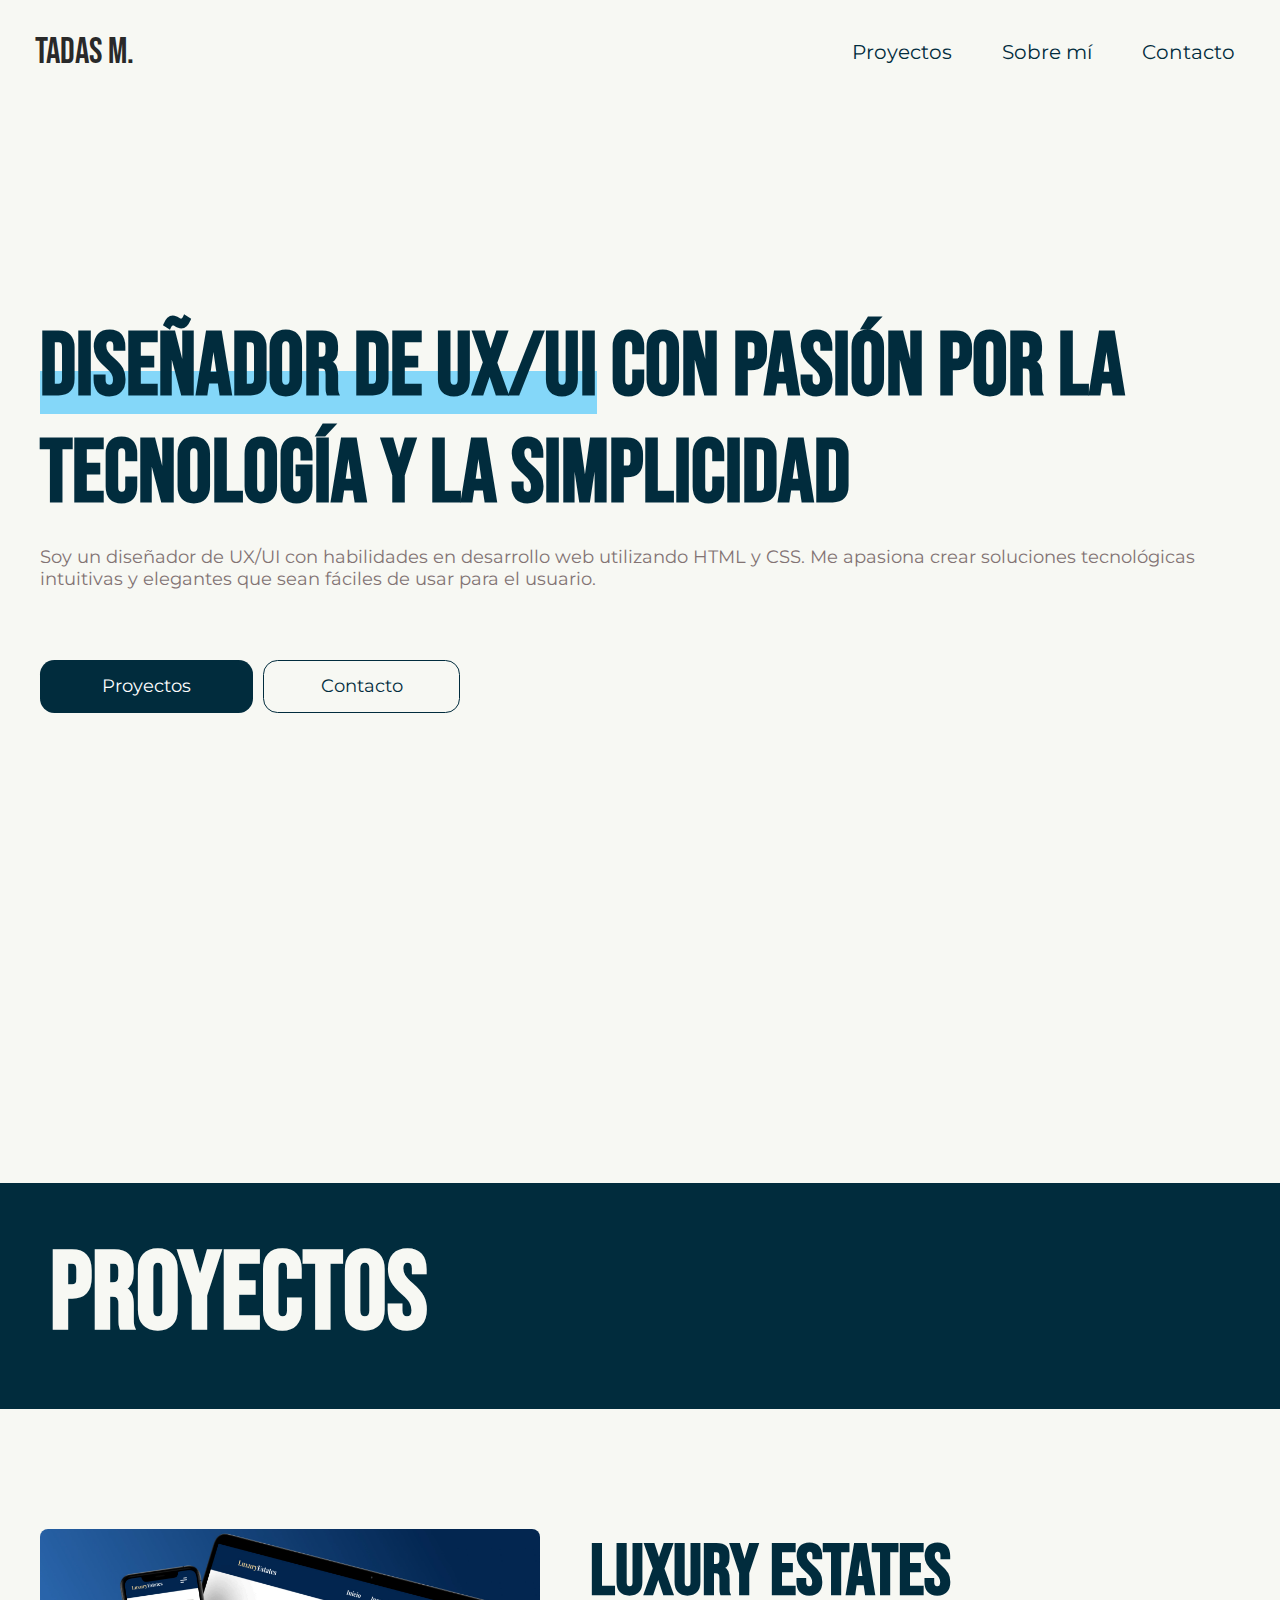
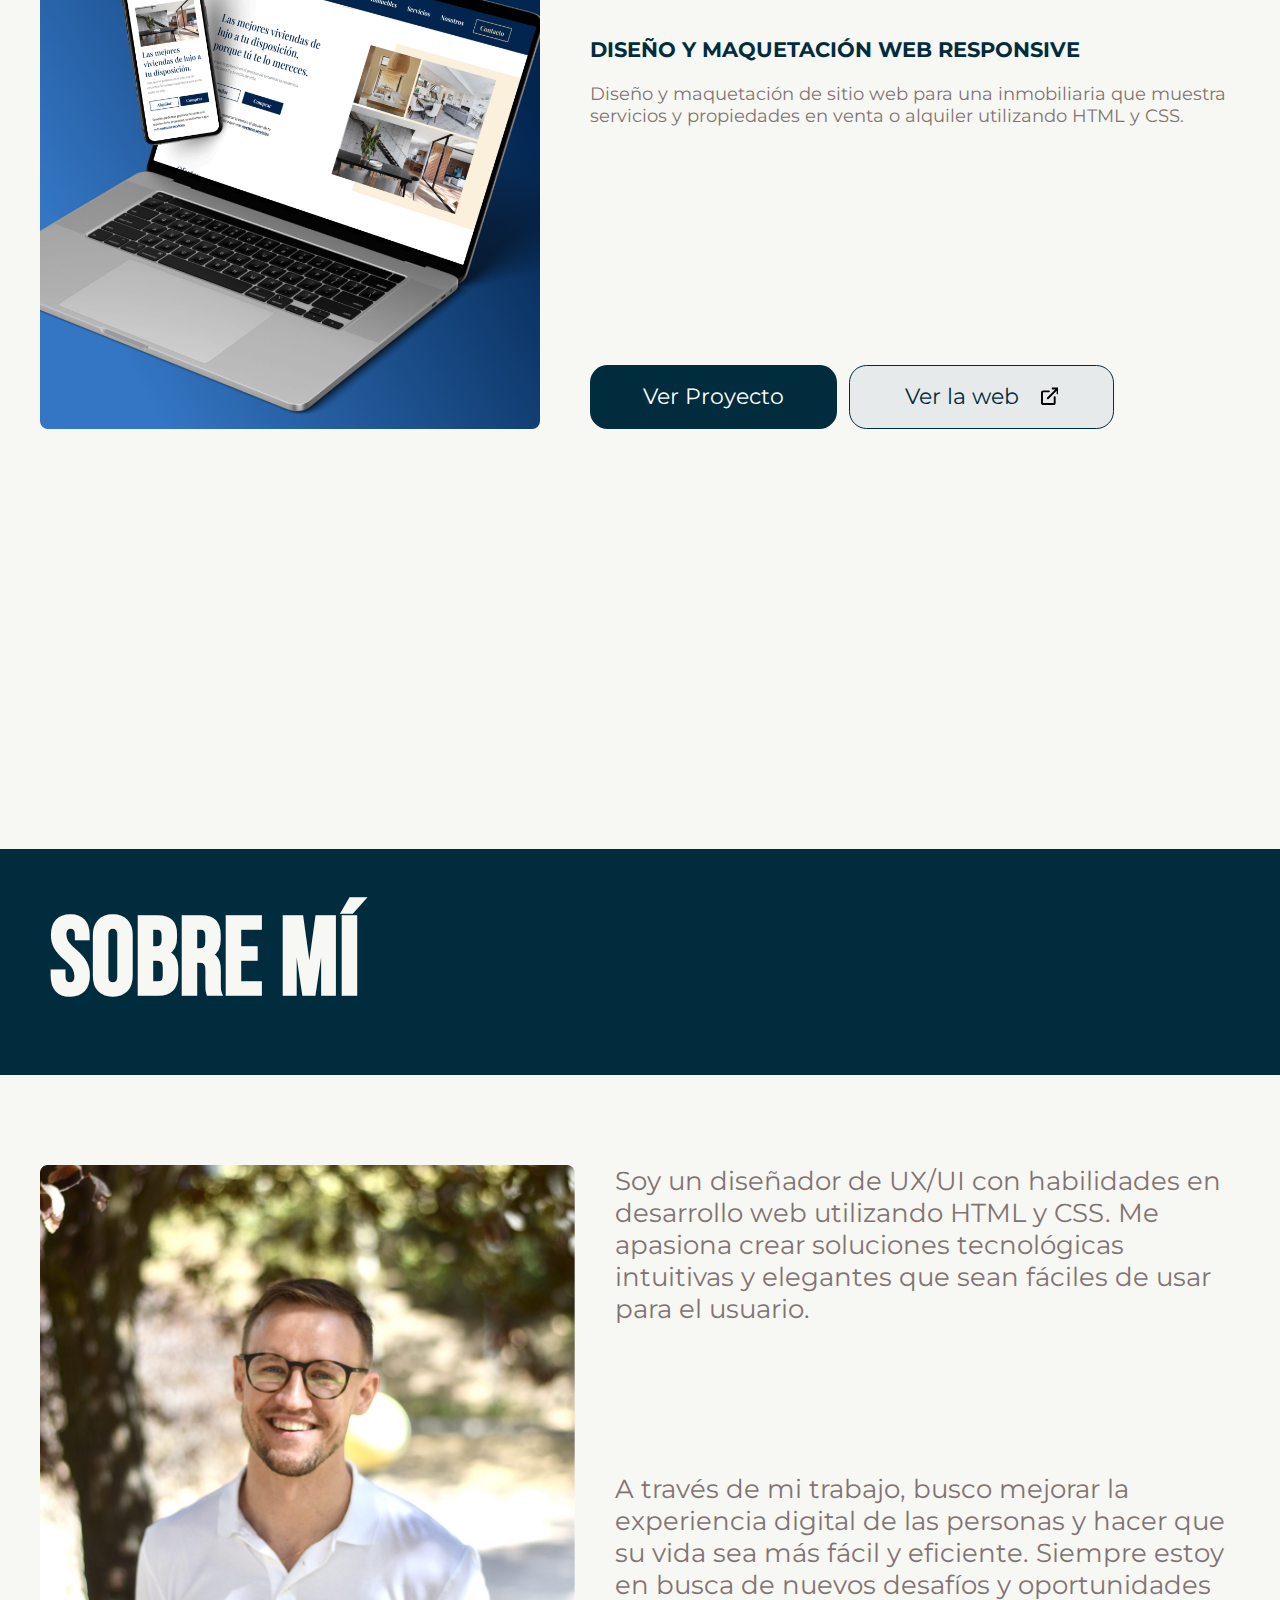
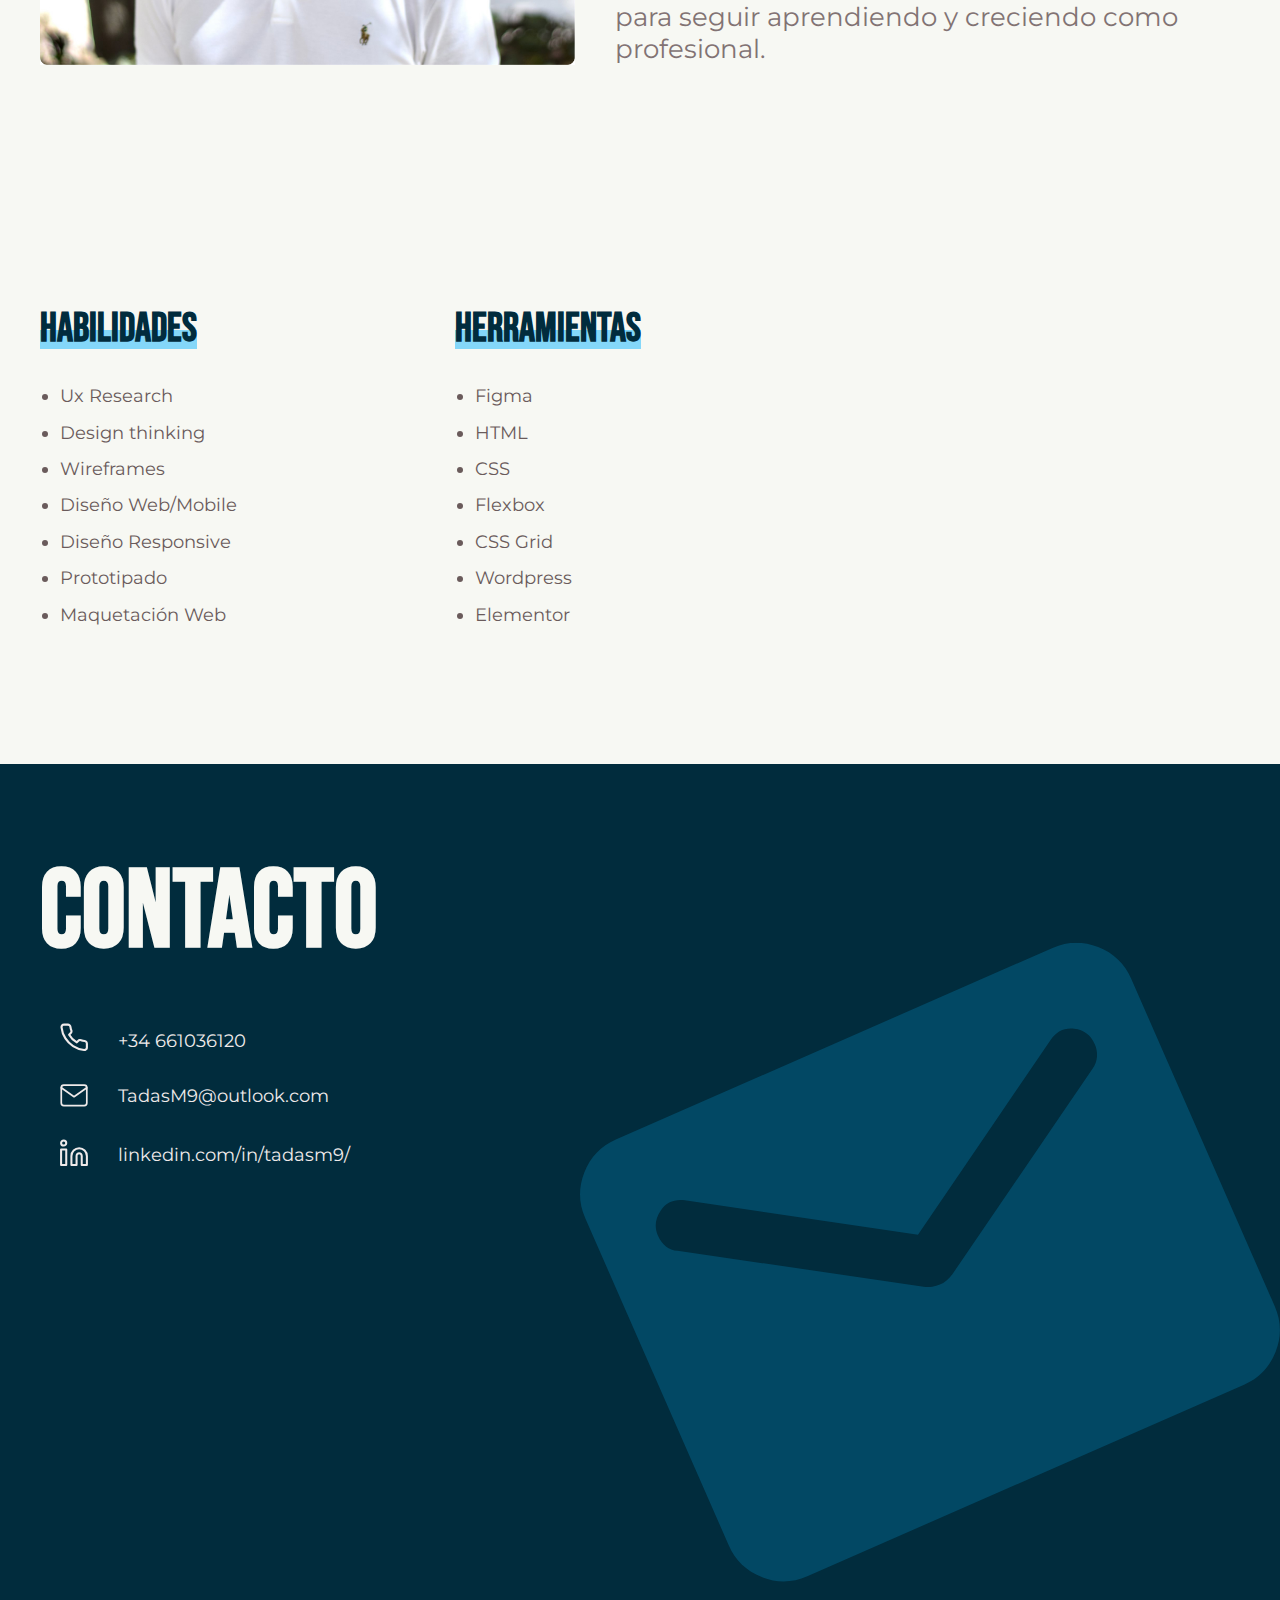
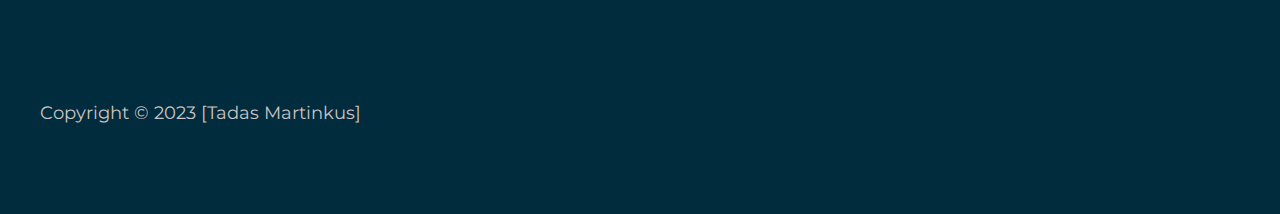
==== index.html @ d30283e1 "Add files via upload" ====
<!DOCTYPE html>
<html lang="es">
<head>
    <meta charset="UTF-8">
    <meta http-equiv="X-UA-Compatible" content="IE=edge">
    <meta name="viewport" content="width=device-width, initial-scale=1.0">
    <link rel="preconnect" href="https://fonts.googleapis.com">
    <link rel="preconnect" href="https://fonts.gstatic.com" crossorigin>
    <link href="https://fonts.googleapis.com/css2?family=Bebas+Neue&family=Montserrat&display=swap" rel="stylesheet">
    <link rel="stylesheet" href="main.css">
    <title>Tadas Portfolio</title>
</head>
<body>

    <header>
        <div class="wrapper-navbar">

            <div class="logo"><a href="#">TADAS M.</a></div>


            <nav>
                <img src="assets/close.svg" alt="Close menu" class="close-btn hide-desktop">

                <ul>
                    <li><a href="#proyectos">Proyectos</a></li>
                    <li><a href="#about">Sobre mí</a></li>
                    <li><a href="#contacto">Contacto</a></li>
                </ul>
            </nav>

            <div class="menu-btn">
                <img src="assets/menu.svg" alt="Menu button" class="menu-btn-svg">
            </div>
        </div>  
        
    </header>


    <div class="herosection">
        <div class="leftcol">
            <h2 class="header-caption"><span class="underline">Diseñador de UX/UI</span> con pasión por la tecnología y la simplicidad</h2>
            <p>Soy un diseñador de UX/UI con habilidades en desarrollo web utilizando HTML y CSS. Me apasiona
            crear soluciones tecnológicas intuitivas y elegantes que sean fáciles de usar para el usuario.</p>
            <div class="cta-hero">
                <a href="#proyectos" class="primarycta projectscta">Proyectos</a>
                <a href="#contacto" class="secondarycta contactcta">Contacto</a>
            </div>
        </div>
        

    </div>

    

    <section id="proyectos" class="projects">

        <div id="projectstitle"><div class="wrapper"><h1>Proyectos</h1></div></div>

        <div class="proyecto1">
            <img class="leftcol" src="assets/mockup.jpg" alt="website mockup">
            <div class="rightcol2">
                <div class="caption">
                    <h2>Luxury Estates</h2>
                    <h3>DISEÑO Y MAQUETACIÓN WEB RESPONSIVE</h3>
                    <p>Diseño y maquetación de sitio web para una inmobiliaria que muestra servicios y propiedades en venta o alquiler utilizando HTML y CSS.</p>
                </div>
                <div class="ctaproyecto1">
                    <a href="proyecto1.html" class="verproyecto-btn">Ver Proyecto</a>
                    <a href="https://thadmart9.github.io/LuxuryEstate/" class="verlaweb-btn"><span>Ver la web</span><svg class="websvg" viewBox="0 0 18 19" fill="none" xmlns="http://www.w3.org/2000/svg">
                        <path d="M8 3.5C8.26522 3.5 8.51957 3.60536 8.70711 3.79289C8.89464 3.98043 9 4.23478 9 4.5C9 4.76522 8.89464 5.01957 8.70711 5.20711C8.51957 5.39464 8.26522 5.5 8 5.5H2V16.5H13V10.5C13 10.2348 13.1054 9.98043 13.2929 9.79289C13.4804 9.60536 13.7348 9.5 14 9.5C14.2652 9.5 14.5196 9.60536 14.7071 9.79289C14.8946 9.98043 15 10.2348 15 10.5V16.5C15 17.0304 14.7893 17.5391 14.4142 17.9142C14.0391 18.2893 13.5304 18.5 13 18.5H2C1.46957 18.5 0.960859 18.2893 0.585786 17.9142C0.210714 17.5391 0 17.0304 0 16.5V5.5C0 4.96957 0.210714 4.46086 0.585786 4.08579C0.960859 3.71071 1.46957 3.5 2 3.5H8ZM17 0.5C17.2652 0.5 17.5196 0.605357 17.7071 0.792893C17.8946 0.98043 18 1.23478 18 1.5V6.5C18 6.76522 17.8946 7.01957 17.7071 7.20711C17.5196 7.39464 17.2652 7.5 17 7.5C16.7348 7.5 16.4804 7.39464 16.2929 7.20711C16.1054 7.01957 16 6.76522 16 6.5V3.914L7.707 12.207C7.5184 12.3892 7.2658 12.49 7.0036 12.4877C6.7414 12.4854 6.49059 12.3802 6.30518 12.1948C6.11977 12.0094 6.0146 11.7586 6.01233 11.4964C6.01005 11.2342 6.11084 10.9816 6.293 10.793L14.586 2.5H12C11.7348 2.5 11.4804 2.39464 11.2929 2.20711C11.1054 2.01957 11 1.76522 11 1.5C11 1.23478 11.1054 0.98043 11.2929 0.792893C11.4804 0.605357 11.7348 0.5 12 0.5H17Z" fill="black"/>
                        </svg>
                        </a>
                </div>
            </div>
        </div>
        <div id="proyecto2" class="proyecto2">
            <img class="leftcol" src="assets/mockup2.jpg" alt="website mockup">
            <div class="rightcol2">
                <div class="caption">
                    <h2>APP ADICCIÓN NUEVAS TECNOLOGÍAS</h2>
                    <h3>DISEÑO UX/UI</h3>
                    <p>Investigación y diseño centrado en el usuario sobre una temática actual y relevante que puede afectar a todos, con el objetivo de mejorar la experiencia de usuario.</p>
                </div>
                <div class="ctaproyecto1">
                    <a href="#" class="verproyecto-btn">Ver Proyecto</a>
                    
                </div>
            </div>
        </div>
       
    </section>


    <section id="about"></section>
    <div id="projectstitle"><div class="wrapper"><h1>Sobre mí</h1></div></div>

    <section id="about" class="about">

        
        
        <div class="content-about">
            <img src="assets/Tadas.jpg" alt="Tadas">
            <div class="wrapper4">
            <p class="tadasdescription">Soy un diseñador de UX/UI con habilidades en desarrollo web utilizando HTML y CSS. Me apasiona crear soluciones tecnológicas intuitivas y elegantes que sean fáciles de usar para el usuario.</p>
            <p class="tadasdescription2"> A través de mi trabajo, busco mejorar la experiencia digital de las personas y hacer que su vida sea más fácil y eficiente. Siempre estoy en busca de nuevos desafíos y oportunidades para seguir aprendiendo y creciendo como profesional.</p>
            </div>
        </div>


        <div class="skills">
            <div class="habilidades">
                <h4>Habilidades</h4>
                <ul>
                    <li>Ux Research</li>
                    <li>Design thinking</li>
                    <li>Wireframes</li>
                    <li>Diseño Web/Mobile</li>
                    <li>Diseño Responsive</li>
                    <li>Prototipado</li>
                    <li>Maquetación Web</li>
                </ul>
            </div>
            <div class="herramientas">
                <h4>Herramientas</h4>
                <ul>
                    <li>Figma</li>
                    <li>HTML</li>
                    <li>CSS</li>
                    <li>Flexbox</li>
                    <li>CSS Grid</li>
                    <li>Wordpress</li>
                    <li>Elementor</li>
                </ul>
            </div>
        </div>
    </section>

    <footer id="contacto">
        <div class="wrapper-footer">
            <h1>Contacto</h1>
            <div class="contact">
                <div class="phone">
                    <svg class="phone.svg" viewBox="0 0 53 54" fill="none" xmlns="http://www.w3.org/2000/svg">
                        <path d="M50.8988 39.0463V46.2942C50.9015 46.967 50.7637 47.633 50.4942 48.2495C50.2246 48.866 49.8293 49.4194 49.3335 49.8743C48.8376 50.3292 48.2523 50.6755 47.6149 50.891C46.9775 51.1066 46.3021 51.1867 45.632 51.1261C38.1977 50.3183 31.0566 47.7779 24.7823 43.7091C18.9449 39.9998 13.9959 35.0507 10.2866 29.2134C6.20355 22.9106 3.66261 15.7347 2.86959 8.26702C2.80921 7.59893 2.88861 6.92559 3.10273 6.28986C3.31684 5.65414 3.66098 5.06996 4.11324 4.57452C4.56549 4.07909 5.11595 3.68325 5.72957 3.41221C6.34319 3.14117 7.00653 3.00087 7.67734 3.00023H14.9252C16.0977 2.98869 17.2344 3.40389 18.1234 4.16843C19.0124 4.93297 19.593 5.99468 19.7571 7.15568C20.063 9.47516 20.6304 11.7526 21.4483 13.9445C21.7733 14.8092 21.8437 15.749 21.651 16.6525C21.4583 17.556 21.0107 18.3853 20.3611 19.0422L17.2928 22.1105C20.7321 28.1589 25.7401 33.167 31.7886 36.6062L34.8569 33.5379C35.5137 32.8884 36.343 32.4407 37.2465 32.248C38.15 32.0554 39.0898 32.1257 39.9545 32.4508C42.1465 33.2687 44.4239 33.836 46.7434 34.1419C47.917 34.3075 48.9888 34.8986 49.7549 35.8029C50.5211 36.7071 50.9282 37.8615 50.8988 39.0463Z" stroke="#EFEAEA" stroke-width="4.01214" stroke-linecap="round" stroke-linejoin="round"/>
                    </svg>
                    <p>+34 661036120</p>
                </div>
                <div class="mail">
                    <svg class="mail.svg" viewBox="0 0 66 54" fill="none" xmlns="http://www.w3.org/2000/svg">
                        <path d="M9.01821 2.88672H57.1639C60.4739 2.88672 63.1821 5.59492 63.1821 8.90493V45.0142C63.1821 48.3242 60.4739 51.0324 57.1639 51.0324H9.01821C5.7082 51.0324 3 48.3242 3 45.0142V8.90493C3 5.59492 5.7082 2.88672 9.01821 2.88672Z" stroke="#EFEAEA" stroke-width="4.01214" stroke-linecap="round" stroke-linejoin="round"/>
                        <path d="M63.1825 8.9043L33.0914 29.968L3.00037 8.9043" stroke="#EFEAEA" stroke-width="4.01214" stroke-linecap="round" stroke-linejoin="round"/>
                    </svg>
                        
                    <p>TadasM9@outlook.com</p>
                </div>
                <div class="linkedin">
                    <svg class="linkedin-svg" viewBox="0 0 55 53" fill="none" xmlns="http://www.w3.org/2000/svg">
                        <path d="M37.6137 17.9805C41.646 17.9805 45.5132 19.5823 48.3645 22.4336C51.2158 25.2849 52.8176 29.1521 52.8176 33.1844V50.9223H42.6817V33.1844C42.6817 31.8403 42.1477 30.5512 41.1973 29.6008C40.2469 28.6504 38.9578 28.1164 37.6137 28.1164C36.2696 28.1164 34.9805 28.6504 34.0301 29.6008C33.0797 30.5512 32.5457 31.8403 32.5457 33.1844V50.9223H22.4098V33.1844C22.4098 29.1521 24.0116 25.2849 26.8629 22.4336C29.7142 19.5823 33.5814 17.9805 37.6137 17.9805V17.9805Z" stroke="#EFEAEA" stroke-width="4.01214" stroke-linecap="round" stroke-linejoin="round"/>
                        <path d="M12.2738 20.5117H2.13782V50.9195H12.2738V20.5117Z" stroke="#EFEAEA" stroke-width="4.01214" stroke-linecap="round" stroke-linejoin="round"/>
                        <path d="M7.20542 12.9113C10.0044 12.9113 12.2734 10.6423 12.2734 7.84336C12.2734 5.0444 10.0044 2.77539 7.20542 2.77539C4.40646 2.77539 2.13745 5.0444 2.13745 7.84336C2.13745 10.6423 4.40646 12.9113 7.20542 12.9113Z" stroke="#EFEAEA" stroke-width="4.01214" stroke-linecap="round" stroke-linejoin="round"/>
                    </svg>
                    <p>linkedin.com/in/tadasm9/</p>
                </div>
            </div>
        </div>

        <svg class="mail-svg" viewBox="0 0 410 375" fill="none" xmlns="http://www.w3.org/2000/svg">
            <path d="M133.165 371.027C124.372 374.883 115.475 375.055 106.474 371.542C97.4578 368.023 91.0215 361.867 87.1651 353.074L3.02358 161.213C-0.832906 152.419 -0.999399 143.52 2.5241 134.515C6.03226 125.503 12.1831 119.069 20.9768 115.213L276.791 3.02413C285.584 -0.83235 294.489 -1.00118 303.505 2.51764C312.506 6.03048 318.935 12.1837 322.791 20.9773L406.933 212.838C410.789 221.631 410.963 230.534 407.455 239.545C403.932 248.551 397.773 254.982 388.979 258.838L133.165 371.027ZM210.763 200.216C212.095 199.632 213.403 198.817 214.685 197.771C215.983 196.732 217.123 195.52 218.105 194.136L300.196 73.7795C301.743 71.5122 302.613 69.1482 302.804 66.6876C302.991 64.2162 302.559 61.7814 301.507 59.3832C299.17 54.0537 295.152 51.0499 289.453 50.3719C283.755 49.6938 279.15 51.8722 275.639 56.9069L197.966 171.037L61.3947 150.865C55.3126 150.037 50.619 152.013 47.3137 156.792C44.013 161.582 43.4729 166.509 45.6933 171.572C46.8619 174.237 48.4163 176.332 50.3563 177.858C52.301 179.394 54.573 180.228 57.1722 180.359L201.317 201.499C203 201.714 204.664 201.696 206.307 201.445C207.945 201.21 209.43 200.8 210.763 200.216Z" fill="#024864"/>
        </svg>

        <div class="disclaimer">Copyright © 2023 [Tadas Martinkus]</div>
            
            
    </footer>


    <script>

        document.querySelector('.menu-btn').addEventListener('click', () => {
            document.querySelector('nav').classList.toggle("open")
        })

        document.querySelector('.close-btn').addEventListener('click', () => {
            document.querySelector('nav').classList.toggle("open")
        })

            // Get all anchor links within the mobile menu
            const menuLinks = document.querySelectorAll('nav ul li a');

        // Add a click event listener to each link
        menuLinks.forEach(link => {
        link.addEventListener('click', () => {
            // Get the mobile menu element
            const mobileMenu = document.querySelector('nav');

            // Check if the mobile menu is open
            if (mobileMenu.classList.contains('open')) {
            // If it is, remove the 'open' class to close the menu
            mobileMenu.classList.remove('open');
            }
        });
        });
    </script>
</body>
</html>
---- main.css ----
html {
    font-size: 62.5%;
    font-family: 'Montserrat';
    scroll-behavior: smooth;
}

:root {
    --primary-color: #012C3D;
}

body {
    background-color: #F7F8F3;
    margin: 0;
}

#cvlink {
    display: none;
}

#proyecto2 {
    display: none;
}


/* NAVBAR NAVBAR NAVBAR NAVBAR NAVBAR NAVBAR NAVBAR NAVBAR */

.logo a {
    font-family: 'Bebas Neue';
    font-size: 3.6rem;
    text-decoration: none;
    color: #292929;
}

.close-btn {
    width: 3em;
    cursor: pointer;
    display: block;
    background: #F4F3F3;
    padding: 2.5em;
    border-radius: 50%;
    margin-left: auto;
    margin-bottom: 6em;
}

.menu-btn {
    width: 4.2em;
    background: #E8E5E5;
    padding-top: 2.5em;
    padding-bottom: 2.5em;
    padding-left: 1.9em;
    padding-right: 1.9em;
    border-radius: 50%;
    cursor: pointer;
    overflow: hidden;
}

nav {
    position: fixed;
    right: -100%;
    top: 0;
    width: 66%;
    background: #D9D9D9;
    height: 100vh;
    padding: 4.6em;
    transition: right .5s ease-in-out;
}

nav ul li a {
    font-size: 3.7rem;
    font-family: 'Bebas Neue';
    text-decoration: none;
    color: #012C3D;
    
    
}
nav ul li {
    list-style-type: none;
    margin-top: 3.6em;
    
}

.wrapper-navbar {
    display: flex;
    justify-content: space-between;
    align-items: center;
    padding: 3em 2em 2em 1em;
}

.open {
    right: 0%;
}


/* HERO SECTION HERO SECTION HERO SECTION HERO SECTION */

.herosection {
    padding: 2em;
    margin-top: 3em;
    margin-bottom: 16em;
}

h2 {
    font-size: 4.2rem;
    font-family: 'Bebas Neue';
    color: var(--primary-color);
    margin: 0;
}


h2 span {
    background-image: linear-gradient(to bottom, transparent 60%, #84D7F9 20%);
    background-clip: content-box;
    margin: 0;
    padding: 0;
    background-position: 0 -7px;
}

p {
    font-size: 1.8rem;
    font-family: 'Montserrat';
    color: #827373;
}

.rightcol {
    display: none;
}

.projectscta {
    background: var(--primary-color);
    color: white;
    text-decoration: none;
    font-size: 1.8rem;
    padding: .8em 2.5em;
    border-radius: .8em;
    width: 100%;
    display: flex;
    align-items: center;
    justify-content: center;
}

.contactcta {
    border: 1px solid #012C3D;
    color: var(--primary-color);
    text-decoration: none;
    font-size: 1.8rem;
    padding: .8em 2em;
    border-radius: .8em;
    width: 100%;
    display: flex;
    align-items: center;
    justify-content: center;
}

.cta-hero {
    display: flex;
    flex-direction: row;
    justify-content: space-between;
  
    gap: 1em;
    margin-top: 7em;
    max-width: 42em;
}



/* PROJECTS PROJECTS PROJECTS PROJECTS PROJECTS PROJECTS PROJECTS */

/*
.projects {
    padding: 2em;
    margin-top: 8em;
}    */

.proyecto1, .proyecto2 {
    padding: 2em;
}

#projectstitle {
    background-color: var(--primary-color);
    padding: 2em 0 2em 2em ;
}

h1  {
    font-size: 5.2rem;
    font-family: 'Bebas Neue';
  
    color: #F7F8F3;
   
}




.projects img {
    width: auto;
    border-radius: .8em;
    object-fit: cover;
}


/* PROJECT1 PROJECT1 PROJECT1 PROJECT1 PROJECT1 PROJECT1 PROJECT1 */

.proyecto1 {
    display: flex;
    flex-direction: column;
    gap: 5em;
    margin-bottom: 12em;
}

.caption h2 {
    font-size: 5rem;
}

.caption h3 {
    font-size: 2.1rem;
    font-family: 'Montserrat';
    color: var(--primary-color);
}

.ctaproyecto1 {
    display: flex;
    flex-direction: column;
    gap: 1.2em;
    margin-top: 3em;
}

.verproyecto-btn {
    background-color: var(--primary-color);
    font-size: 2.2rem;
    color: white;
    text-decoration: none;
    padding: .8em 2.4em;
    width: auto;
    display: flex;
    justify-content: center;
    align-items: center;
    border-radius: .8em;
}

.verlaweb-btn {
    background-color: #E7EAEA;
    border: 1px solid #012C3D;
    color: var(--primary-color);
    text-decoration: none;
    font-size: 2.2rem;
    padding: .8em 2.5em;
    border-radius: .8em;
    width: auto;
    display: flex;
    align-items: center;
    justify-content: center;
    gap: 1em;
}

.verlaweb-btn svg {
    width: .8em;
    color: var(--primary-color);

}

/* PROJECT2 PROJECT2 PROJECT2 PROJECT2 PROJECT2 PROJECT2 PROJECT2 */

.proyecto2 {
    display: flex;
    flex-direction: column;
    gap: 5em;
    margin-bottom: 12em;
}
.ctaproyecto2 {
    margin-top: 3em;
}


/* ABOUT ABOUT ABOUT ABOUT ABOUT ABOUT ABOUT ABOUT ABOUT */

.about img {
    width: 100%;
    margin-bottom: 3em;
}
.about {
    padding: 2em;
}


/* SKILLS SKILLS SKILLS SKILLS SKILLS SKILLS SKILLS SKILLS SKILLS */

.skills {
    margin-top: 8em;
    display: flex;
    flex-direction: column;
    gap: 6em;
}

.skills h4 {
    font-size: 4rem;
    margin: 0;
    color: var(--primary-color);
    font-family: 'Bebas neue';
    background-image: linear-gradient(to bottom, transparent 60%, #84D7F9 20%);
    background-clip: content-box;
   
    background-position: 0 -4px;
    width: fit-content;
}

.skills ul {
    font-size: 1.8rem;
    padding: 1em;
    margin: 0;
    margin-left: .1em;
 
}

.skills ul li {
    color: #6A5B5B;
    margin-top: .8em;
    font-family: 'Montserrat';
}


/* FOOTER FOOTER FOOTER FOOTER FOOTER FOOTER FOOTER FOOTER FOOTER */

footer {
    background: var(--primary-color);
    margin: 0;
    padding: 0;
    position: relative;
    overflow-x: hidden;
    margin-top: 10em;
}

footer h1 {
    font-size: 8.2rem;
    font-family: 'Bebas Neue';
    color: #F7F8F3;
    margin-bottom: .5em;
}

.wrapper-footer {
    padding: 2em;
    display: flex;
    flex-direction: column;
    padding-bottom: 50em;
}

.contact {
    display: flex;
    flex-direction: column;
    gap: 3.2em;
}

footer svg {
    width: 2.8em;
}

.phone, .mail, .linkedin {
    display: flex;
    flex-direction: row;
    align-items: flex-end;
    gap: 3em;
    padding-left: 2em;
}
.phone p, .mail p, .linkedin p {
    margin: 0;
    color: #EFEAEA;
}

.mail-svg {
    width: 35em;
    position: absolute;
    top: 70%; /* Adjust the percentage as needed */
    right: -17%;
    transform: translateY(-50%);
    margin-top: 20px; /* Adjust the pixel value as needed */
}

.disclaimer {
    color: #CCC3C3;
    font-size: 1.8rem;
    max-width: 1200px;
    margin: auto;
    margin-bottom: 3em;
    padding: 2em;
}


/* TABLET TABLET TABLET TABLET  TABLET TABLET TABLET TABLET */

@media screen and (min-width: 600px) {


    

   
    /* HERO HERO HERO HERO HERO HERO HERO HERO HERO HERO HERO HERO */



    .skills {
        flex-direction: row;
        gap: 10em;
    }


}


@media screen and (min-width: 1115px) {

    nav {
        right: 0;
        height: auto;
        position: unset;
        padding: 0;
        background: none;
        width: auto;
        align-self: center;
    }

    .close-btn, .menu-btn {
        display: none;
    }

    nav ul {
        display: flex;
        gap: 5em;
        align-items: center;
    }

    nav ul li {
        margin: 0;
    }

    nav ul li a {
        font-family: 'Montserrat';
        font-size: 2rem;
    }

    .wrapper-navbar {
        max-width: 1200px;
        margin: auto;
    }


    /* HERO */

    .header-caption {
        font-size: 8.9rem;
    }

    .herosection {
        max-width: 1200px;
        margin: auto;
        margin-top: 20em;
        margin-bottom: 45em;
    }

   

    .leftcol {
        max-width: 1200px;
    }

    /* PROJECTS PROJECTS PROJECTS PROJECTS PROJECTS */

    .wrapper {
        max-width: 1200px;
        margin: auto;
        padding: 2em;
    }

    #projectstitle {
        margin-top: 0m;
    }

    h1 {
        font-size: 10.9rem;
        line-height: 0;
    }

    .proyecto1 h2, .proyecto2 h2 {
        font-size: 7.2rem;
    }

    .projects {
        display: flex;
        flex-direction: column;
        gap: 10em;
        margin-bottom: 40em;
    }

    .proyecto1 {
        display: flex;
        flex-direction: row;
        max-width: 1200px;
        margin: auto;
        
    }

    .proyecto2 {
        display: flex;
        flex-direction: row-reverse;
        max-width: 1200px;
        margin: auto;
        margin-top: 8em;
    }

    img {
        height: 50em;
        width: 50em;
    }

    .rightcol2 {
        display: flex;
        flex-direction: column;
        justify-content: space-between;
        margin: 0;
        padding: 0;
    }

    .ctaproyecto1 {
        flex-direction: row;
    }
   



    /* ABOUT ABOUT ABOUT ABOUT ABOUT ABOUT ABOUT ABOUT ABOUT ABOUT ABOUT ABOUT ABOUT  */

    .content-about {
        display: flex;
        flex-direction: row;
        max-width: 1200px;
        margin: auto;
        gap: 4em;
        margin-top: 7em;
    }

    .content-about img {
        margin: 0;
        object-fit: cover;
    }

    .wrapper4 {
        display: flex;
        flex-direction: column;
        justify-content: space-between;
    }

    .wrapper4 p {
        font-size: 2.6rem;
        margin: 0;

    }
   
    /* HABILIDADES HABILIDADES HABILIDADES HABILIDADES HABILIDADES HABILIDADES  */


    .skills {
        margin: auto;
        max-width: 1200px;
        gap: 20em;
        margin-top: 24em;
    }



    /* CONTACTO CONTACTO CONTACTO CONTACTO CONTACTO CONTACTO CONTACTO CONTACTO CONTACTO CONTACTO CONTACTO CONTACTO */


    .wrapper-footer {
        max-width: 1200px;
        margin: auto;
    }

    .wrapper-footer h1 {
        color: #F7F8F3;
        font-size: 10.9rem;
        margin-bottom: 1em;
        margin-top: 1.2em;
    }


    .mail-svg {
        width: 70em;
        position: absolute;
        top: 70%; /* Adjust the percentage as needed */
        right: 0%;
        transform: translateY(-90%);
        margin-top: 20px; /* Adjust the pixel value as needed */
    }

}
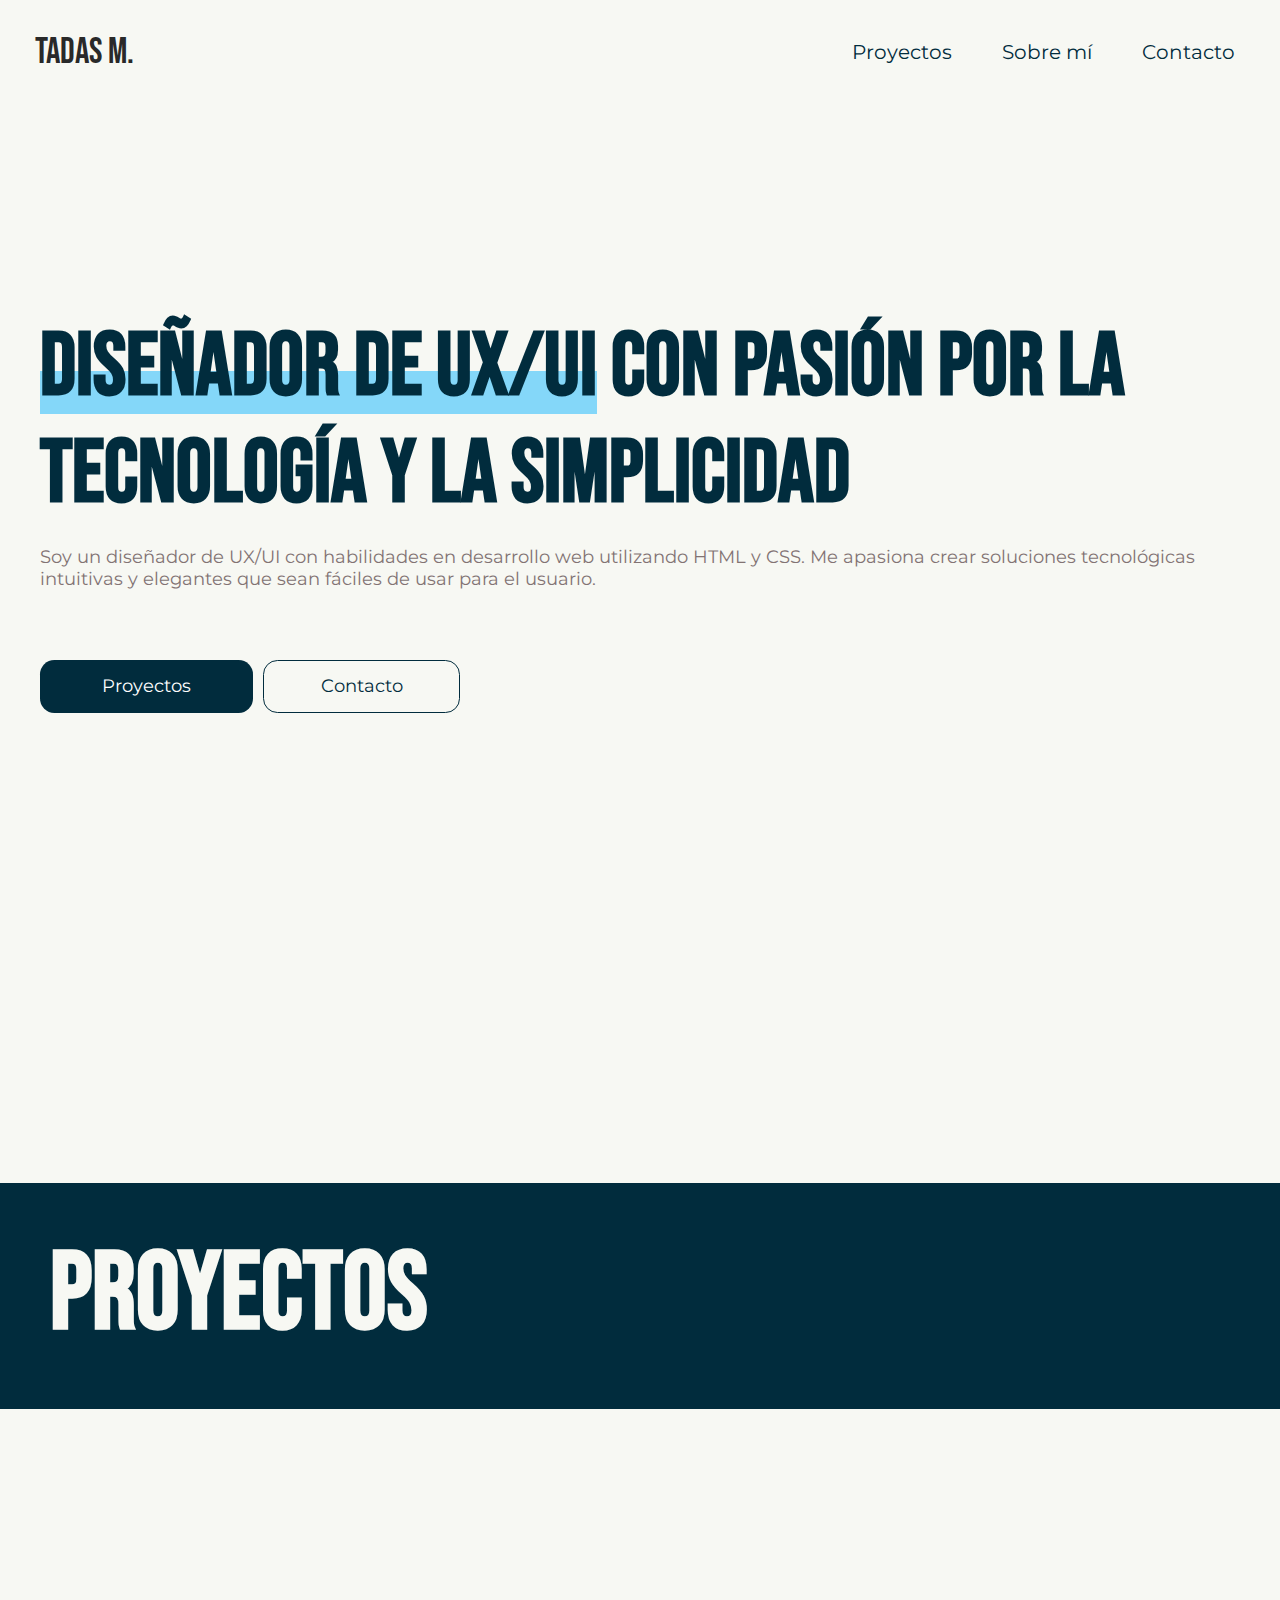
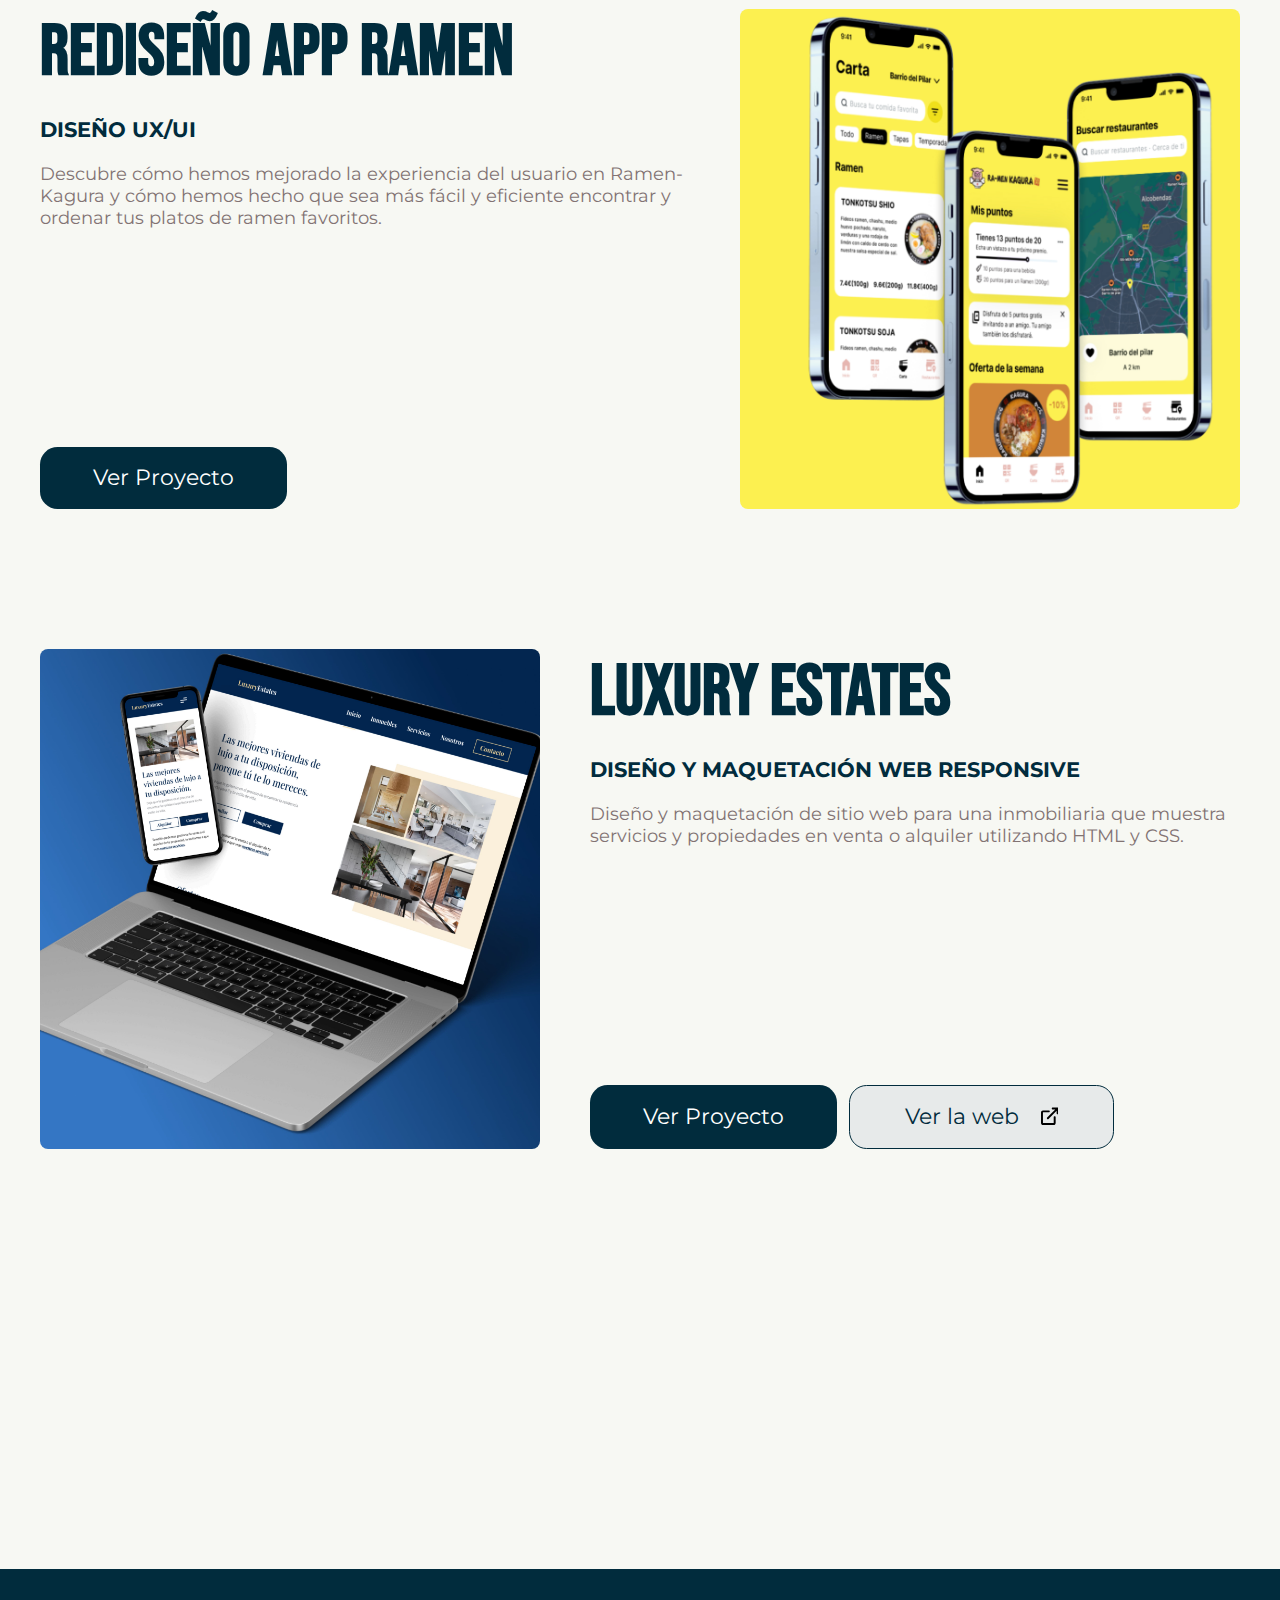
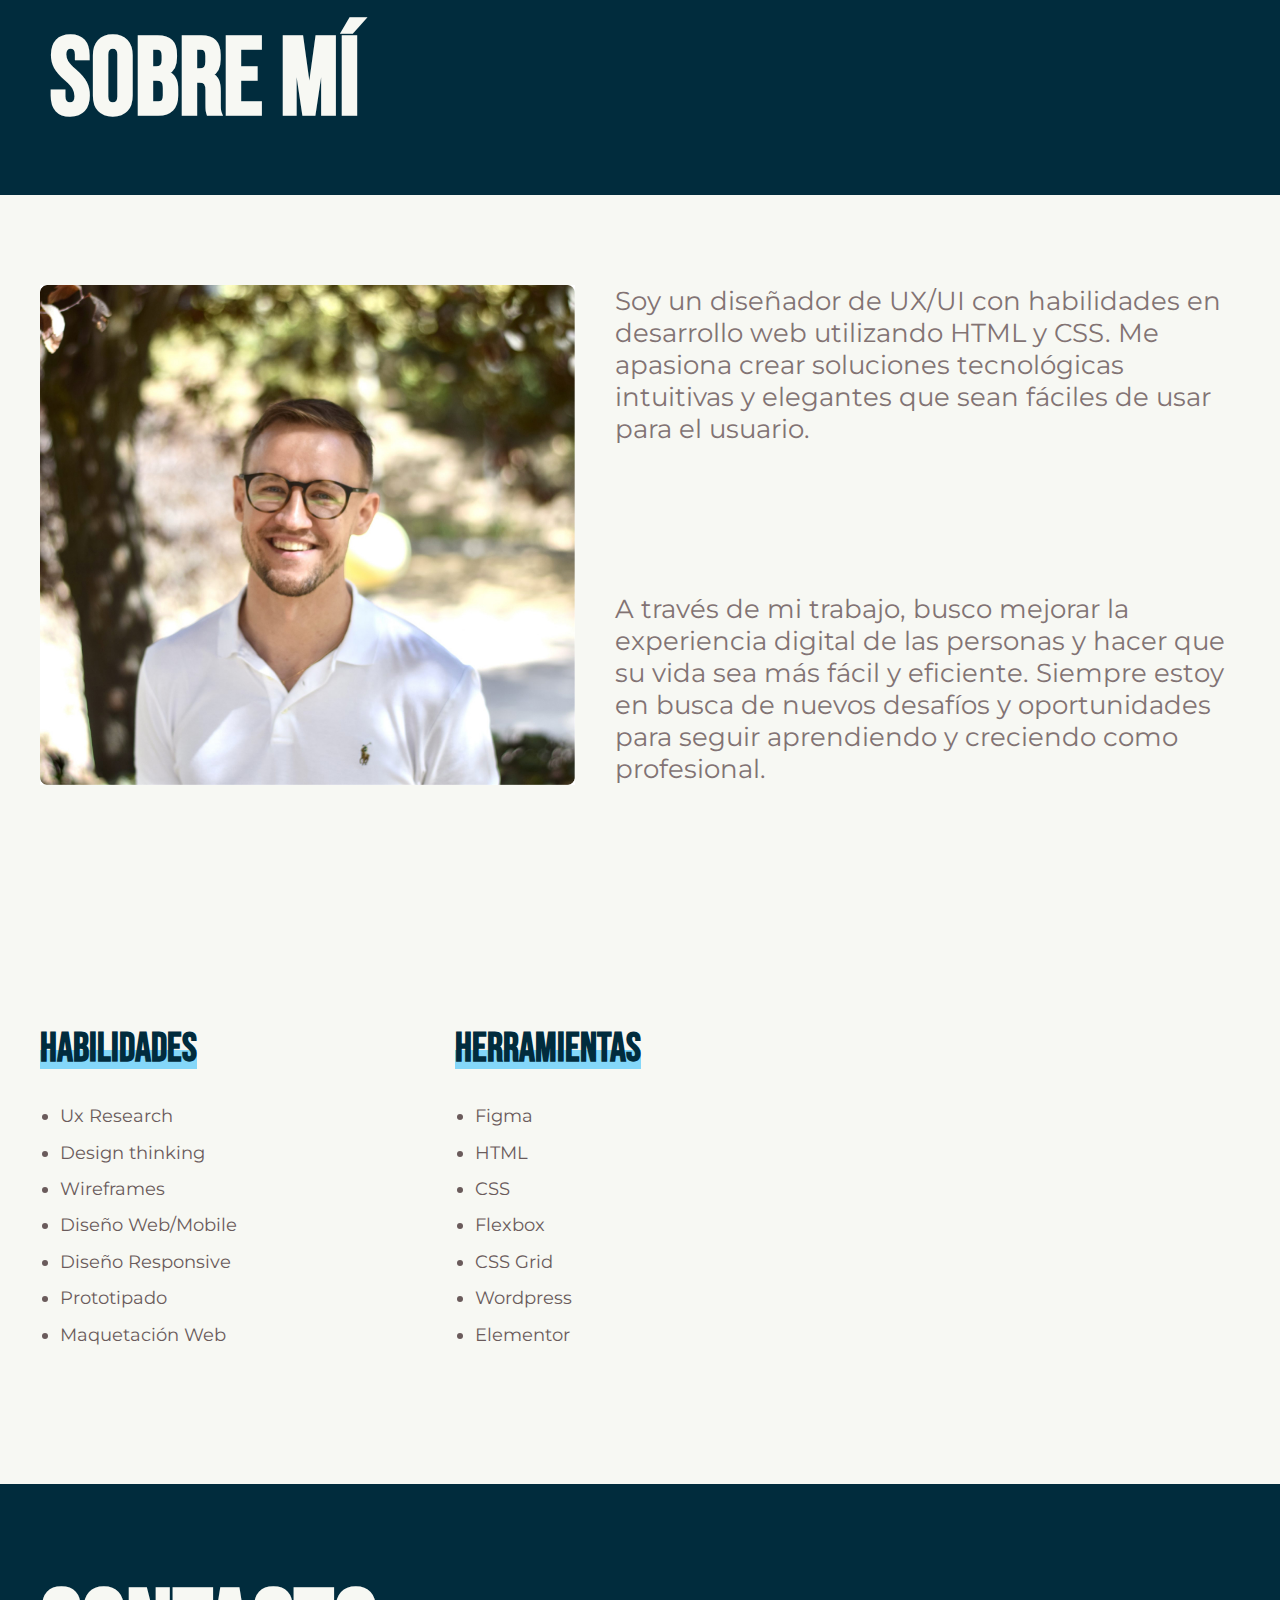
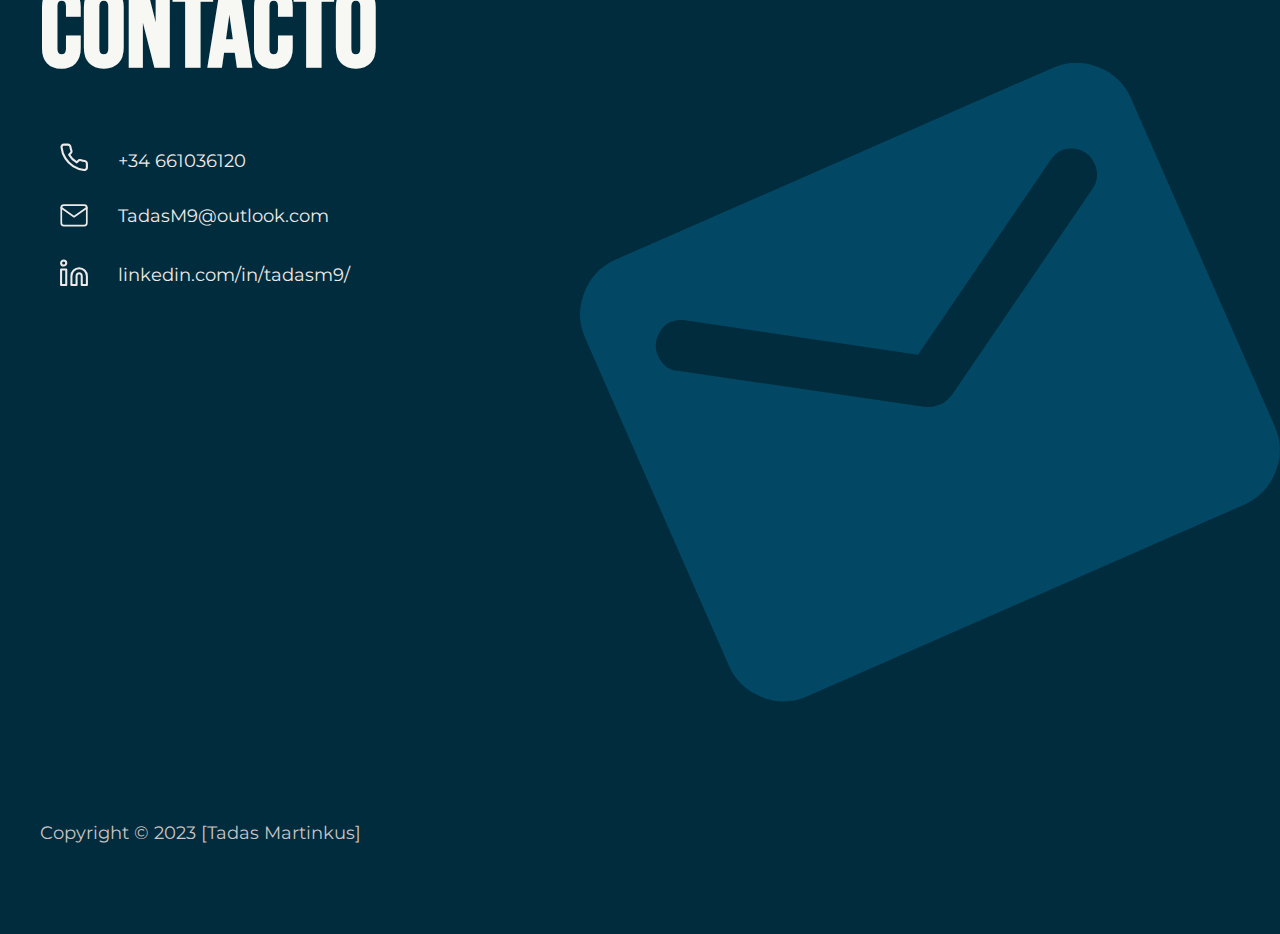
==== commit 951094fd: "Update index.html" ====
--- a/index.html
+++ b/index.html
@@ -55,6 +55,21 @@
     <section id="proyectos" class="projects">
 
         <div id="projectstitle"><div class="wrapper"><h1>Proyectos</h1></div></div>
+        
+         <div id="proyecto2" class="proyecto2">
+            <img class="leftcol" src="assets/Proyect2.jpg" alt="website mockup">
+            <div class="rightcol2">
+                <div class="caption">
+                    <h2>Rediseño App Ramen</h2>
+                    <h3>DISEÑO UX/UI</h3>
+                    <p>Descubre cómo hemos mejorado la experiencia del usuario en Ramen-Kagura y cómo hemos hecho que sea más fácil y eficiente encontrar y ordenar tus platos de ramen favoritos.</p>
+                </div>
+                <div class="ctaproyecto1">
+                    <a href="proyecto2.html" class="verproyecto-btn">Ver Proyecto</a>
+                    
+                </div>
+            </div>
+        </div>
 
         <div class="proyecto1">
             <img class="leftcol" src="assets/mockup.jpg" alt="website mockup">
@@ -73,20 +88,7 @@
                 </div>
             </div>
         </div>
-        <div id="proyecto2" class="proyecto2">
-            <img class="leftcol" src="assets/mockup2.jpg" alt="website mockup">
-            <div class="rightcol2">
-                <div class="caption">
-                    <h2>APP ADICCIÓN NUEVAS TECNOLOGÍAS</h2>
-                    <h3>DISEÑO UX/UI</h3>
-                    <p>Investigación y diseño centrado en el usuario sobre una temática actual y relevante que puede afectar a todos, con el objetivo de mejorar la experiencia de usuario.</p>
-                </div>
-                <div class="ctaproyecto1">
-                    <a href="#" class="verproyecto-btn">Ver Proyecto</a>
-                    
-                </div>
-            </div>
-        </div>
+       
        
     </section>
 
@@ -202,4 +204,4 @@
         });
     </script>
 </body>
-</html>+</html>
--- a/main.css
+++ b/main.css
@@ -17,9 +17,7 @@
     display: none;
 }
 
-#proyecto2 {
-    display: none;
-}
+
 
 
 /* NAVBAR NAVBAR NAVBAR NAVBAR NAVBAR NAVBAR NAVBAR NAVBAR */
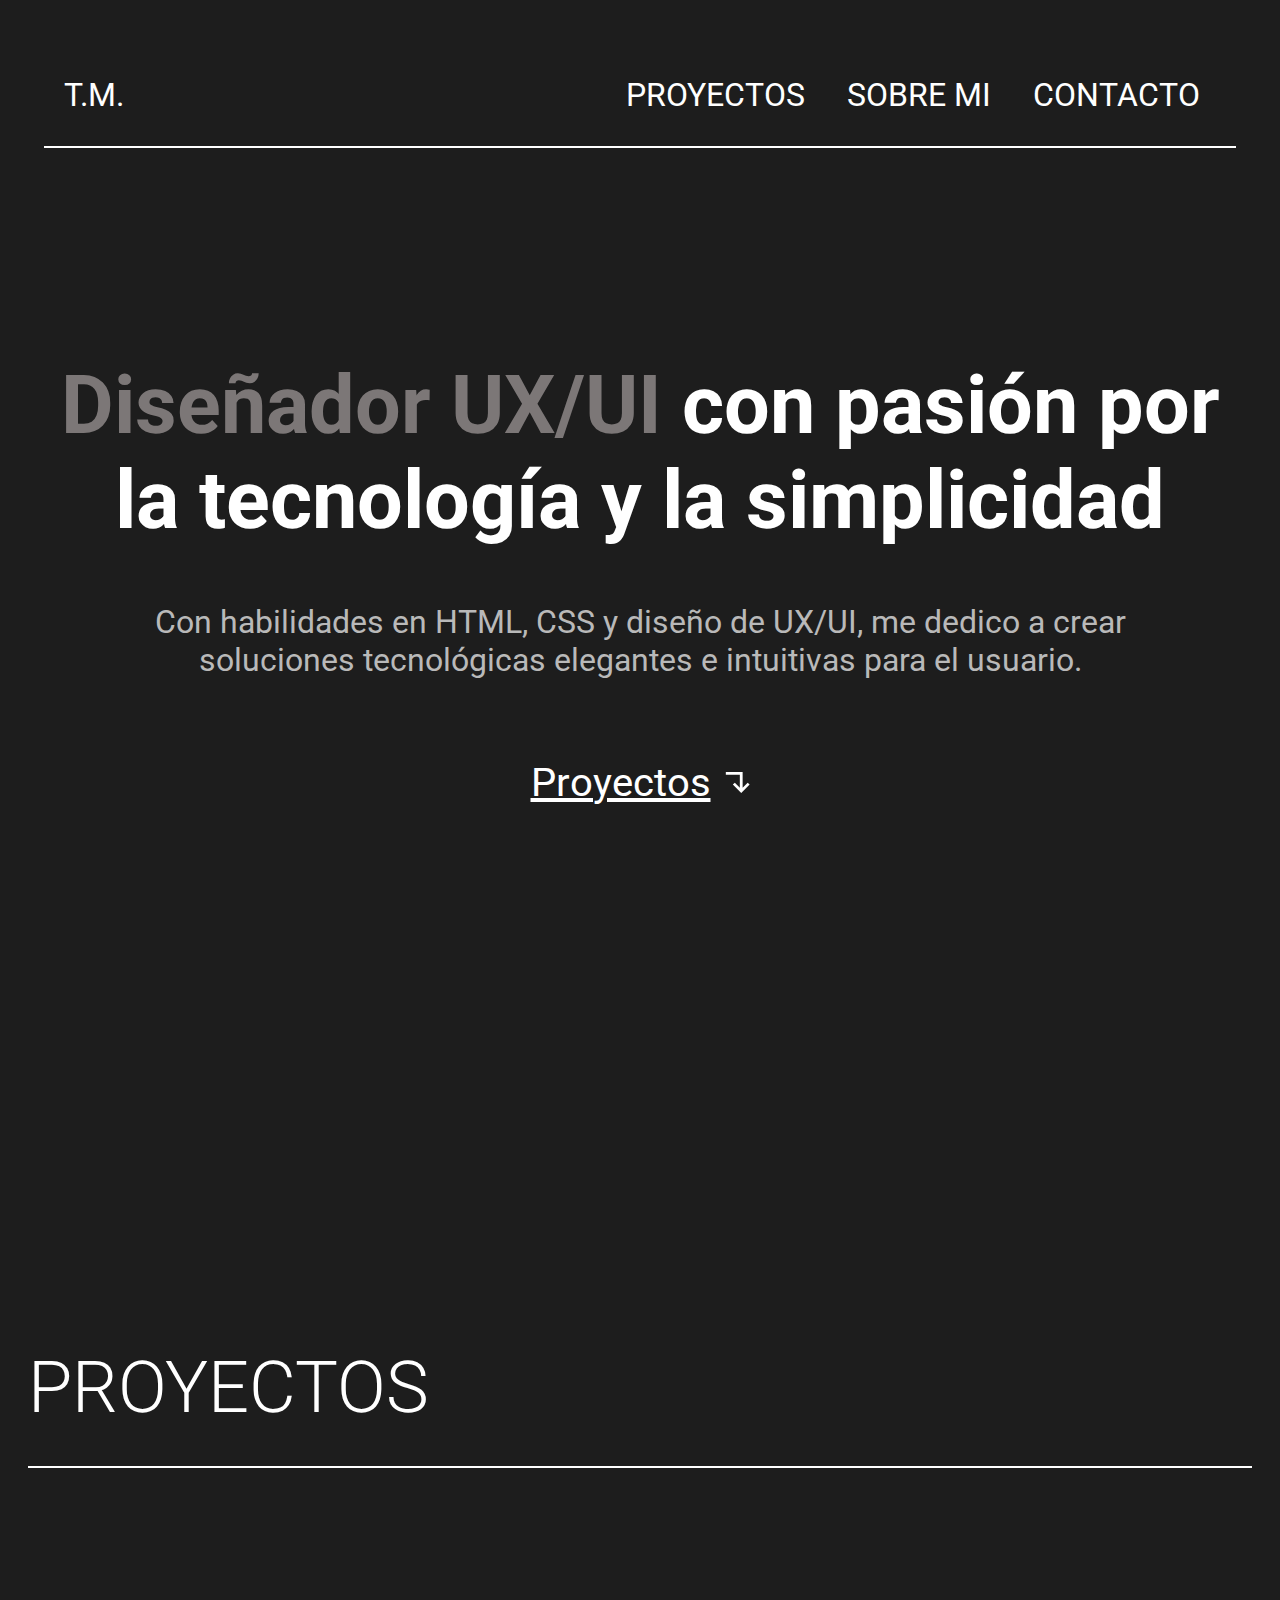
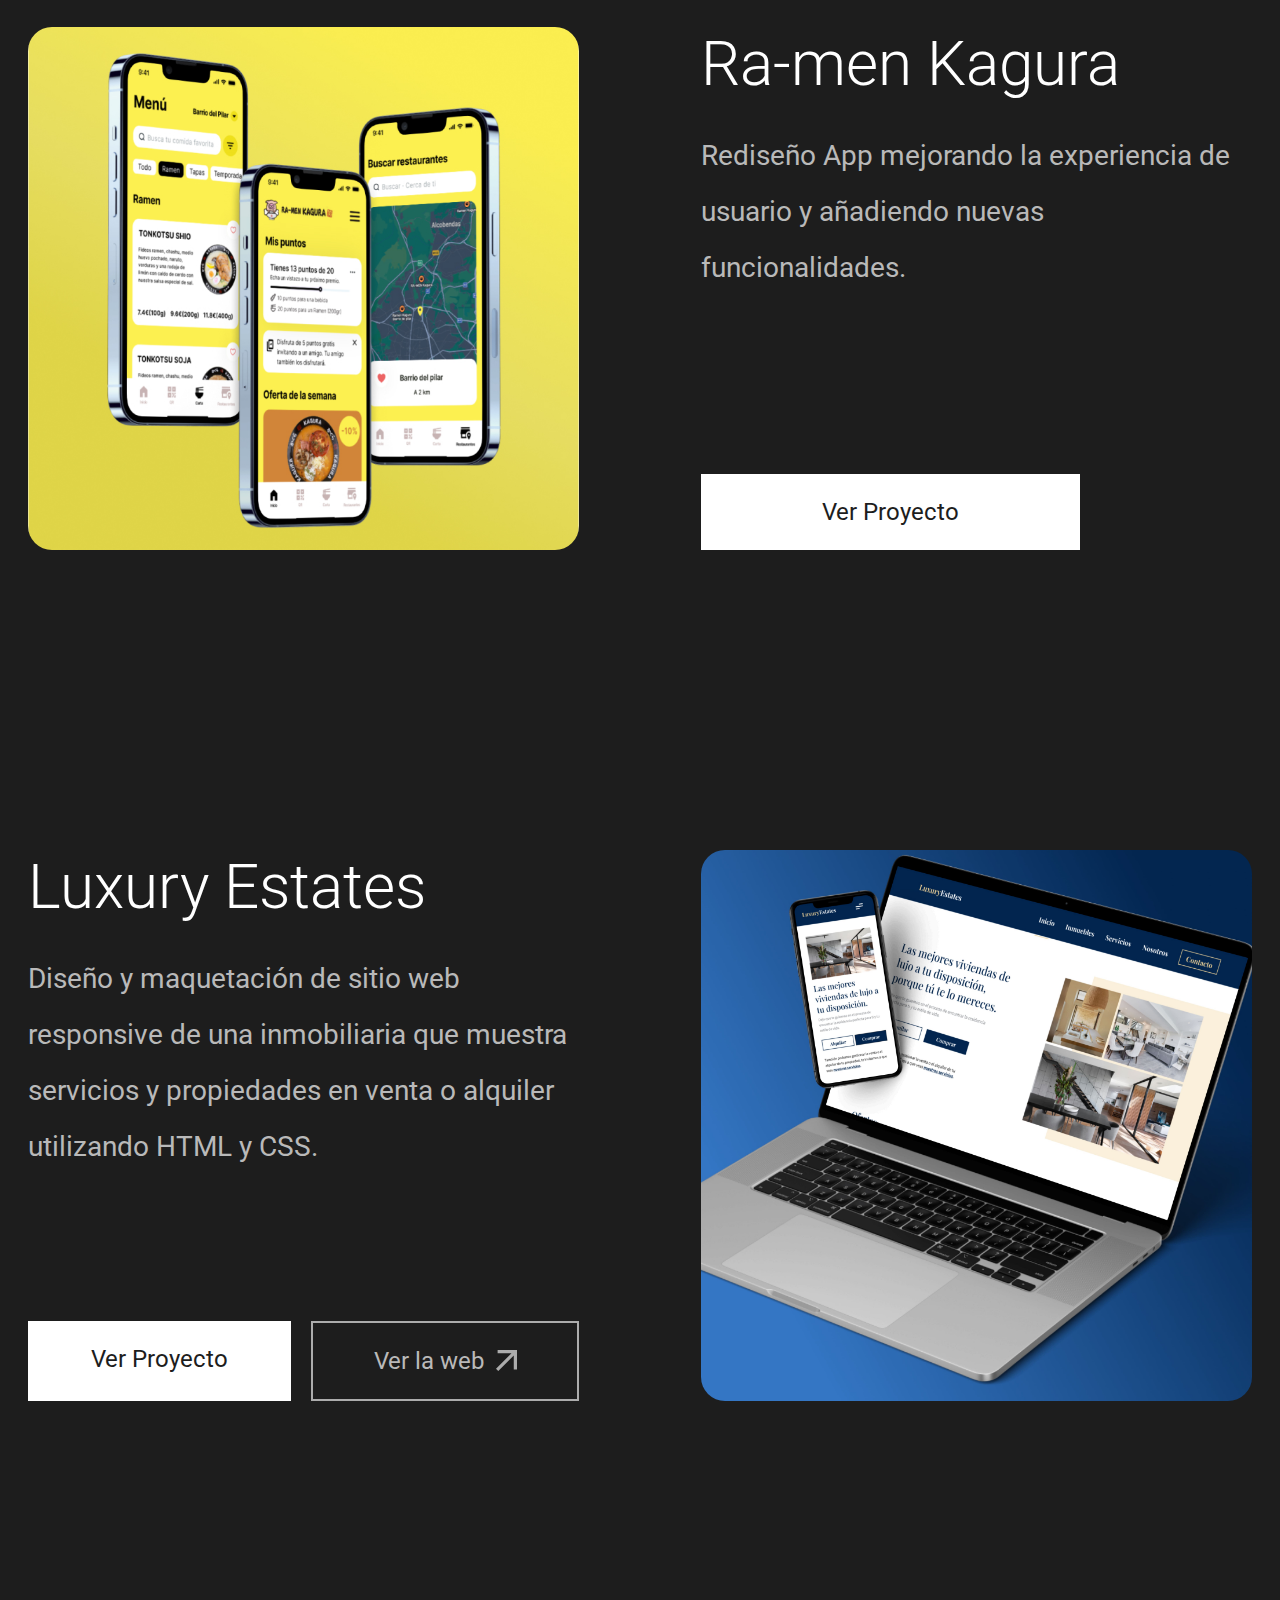
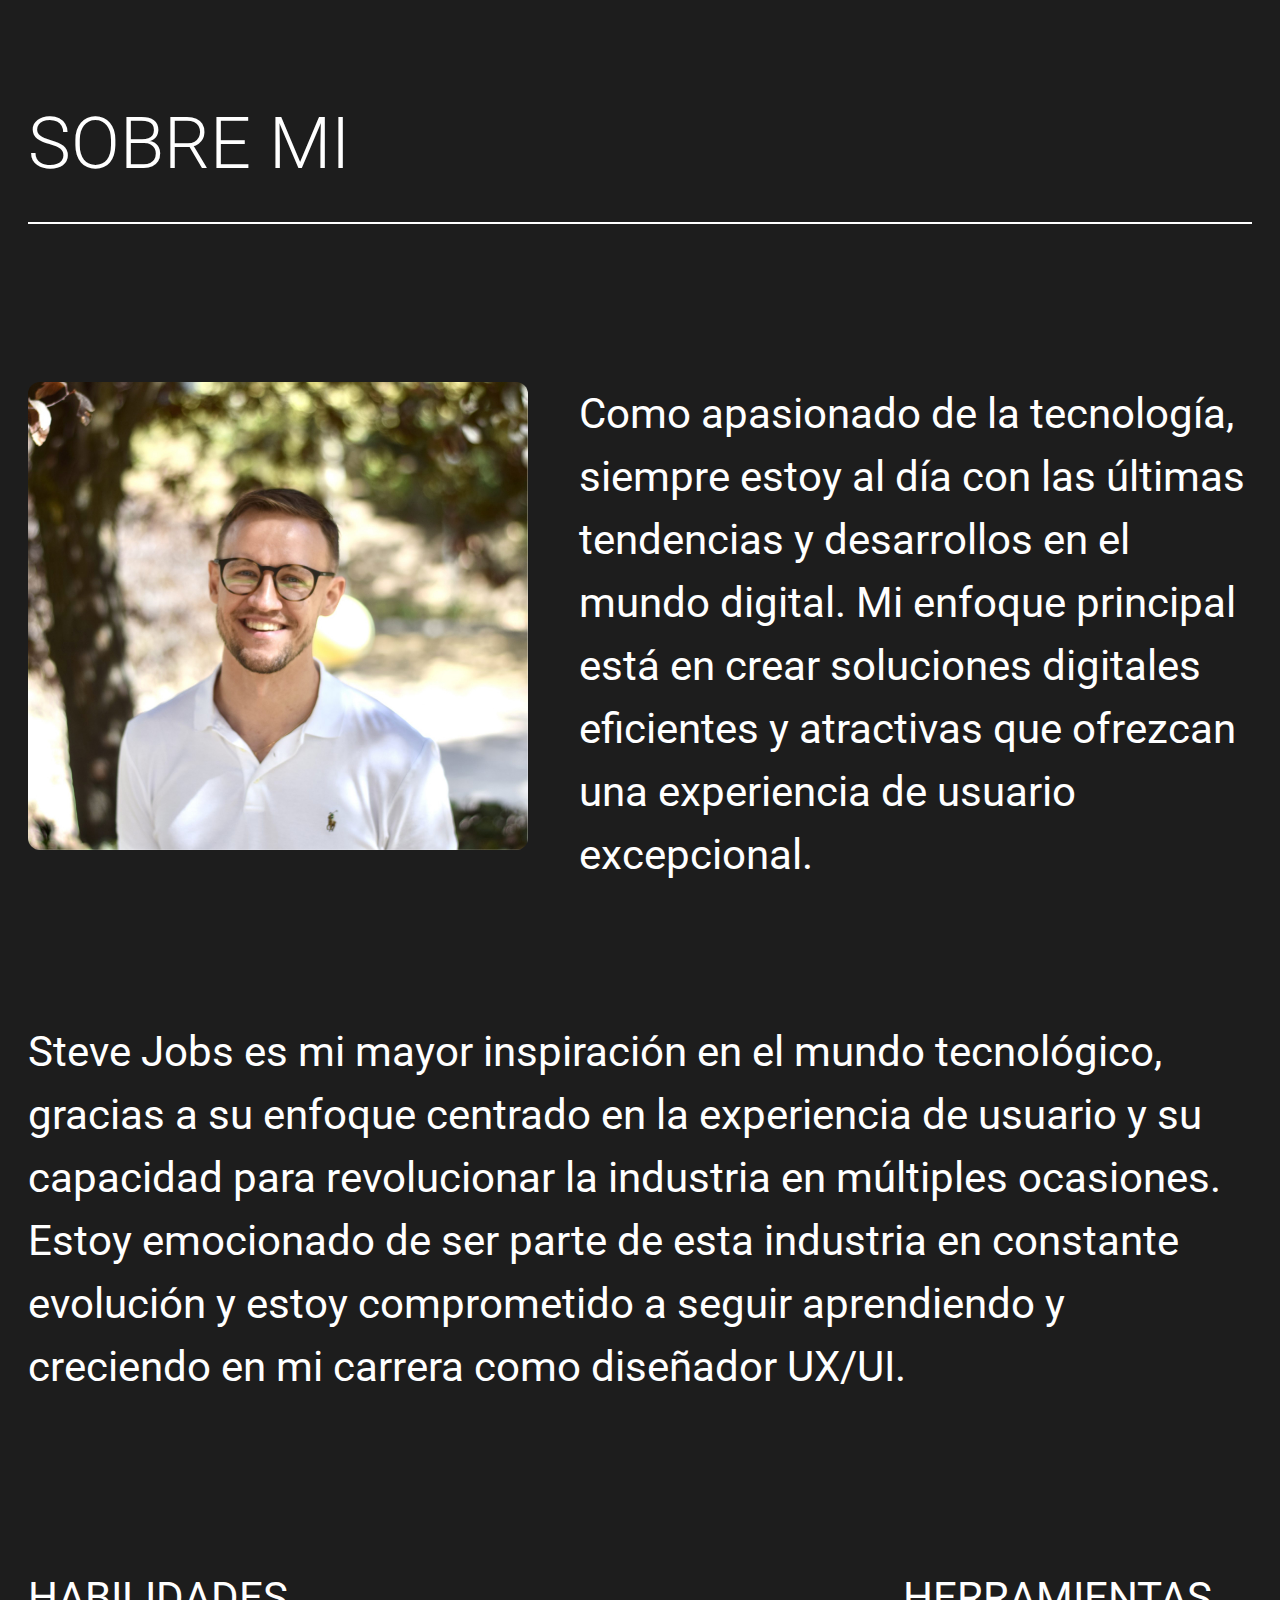
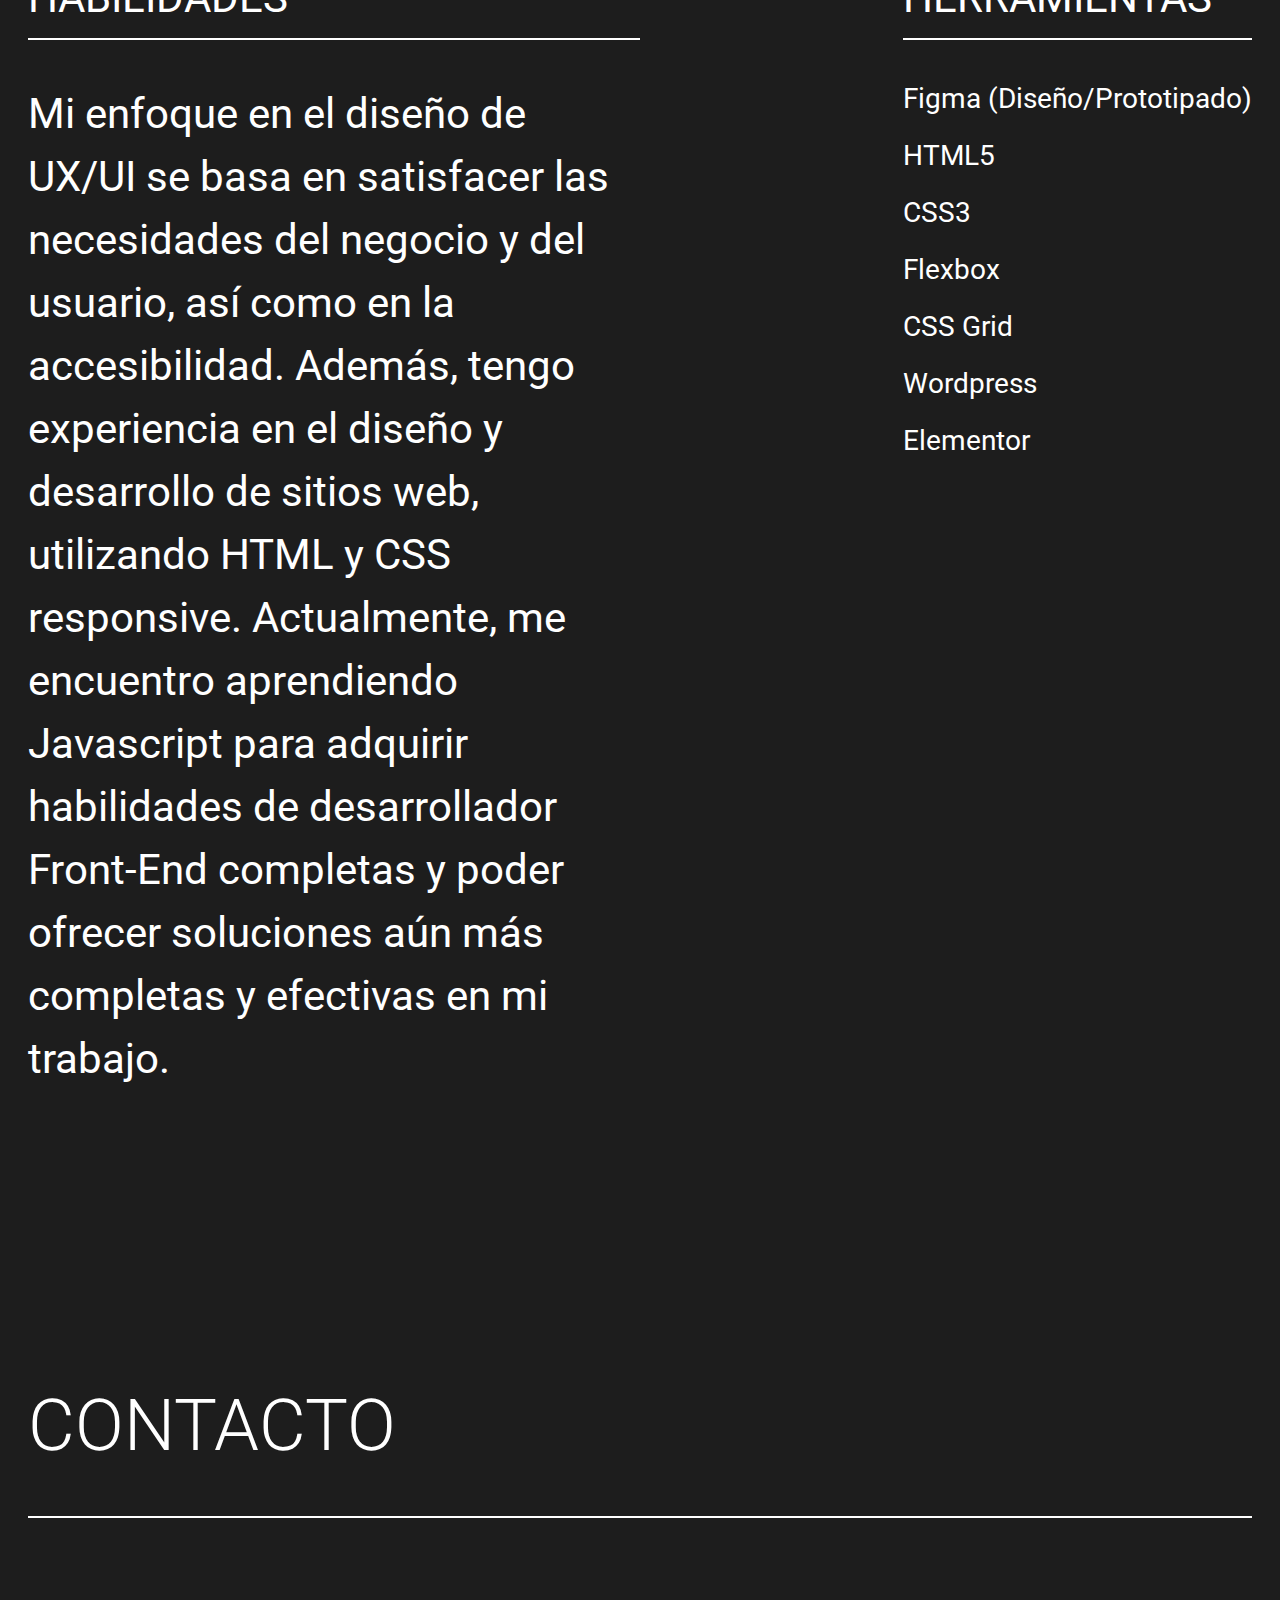
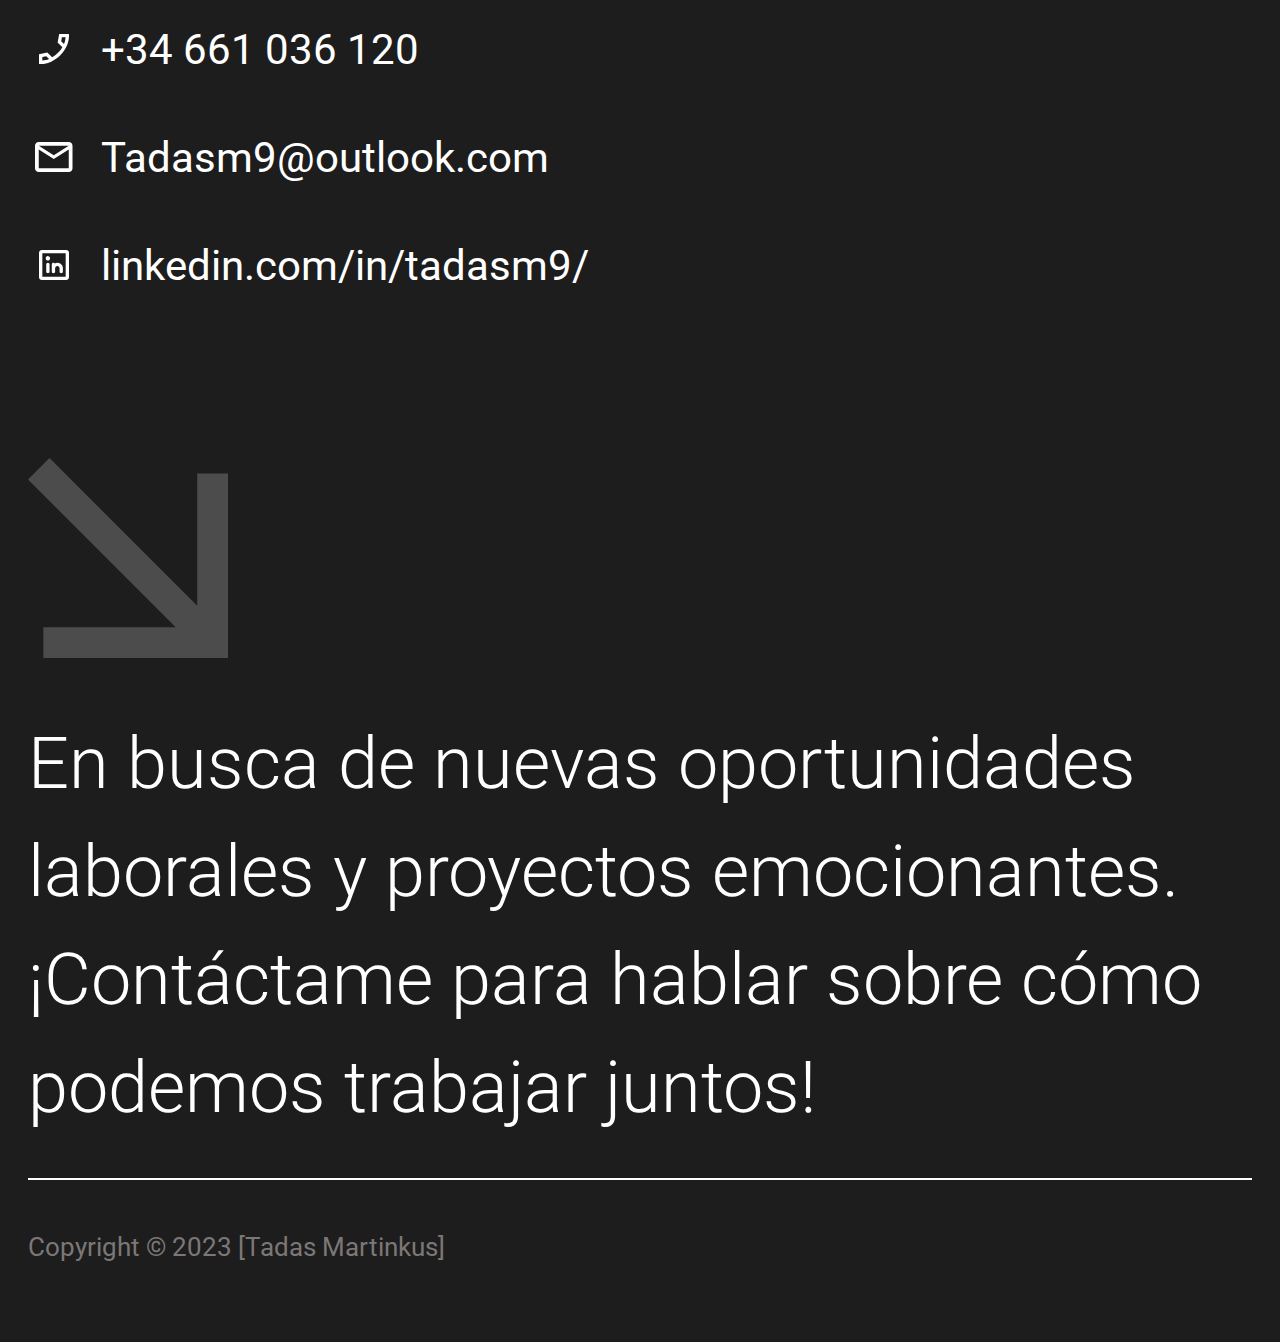
==== commit ba89c173: "Portfolio 2.0" ====
--- a/index.html
+++ b/index.html
@@ -1,207 +1,187 @@
 <!DOCTYPE html>
-<html lang="es">
+<html lang="en">
 <head>
     <meta charset="UTF-8">
     <meta http-equiv="X-UA-Compatible" content="IE=edge">
     <meta name="viewport" content="width=device-width, initial-scale=1.0">
+    <title>Portfolio TM</title>
     <link rel="preconnect" href="https://fonts.googleapis.com">
     <link rel="preconnect" href="https://fonts.gstatic.com" crossorigin>
-    <link href="https://fonts.googleapis.com/css2?family=Bebas+Neue&family=Montserrat&display=swap" rel="stylesheet">
+    <link href="https://fonts.googleapis.com/css2?family=Roboto:wght@300;700&display=swap" rel="stylesheet">
     <link rel="stylesheet" href="main.css">
-    <title>Tadas Portfolio</title>
 </head>
 <body>
-
-    <header>
-        <div class="wrapper-navbar">
-
-            <div class="logo"><a href="#">TADAS M.</a></div>
-
+    <div class="header">
+        <div class="wrapper">
+            <div class="logo"><a href="#">T.M.</a></div>
 
             <nav>
-                <img src="assets/close.svg" alt="Close menu" class="close-btn hide-desktop">
+                <img src="assets/close-btn.svg" alt="close-menu" class="close-btn hide-desktop">
 
                 <ul>
-                    <li><a href="#proyectos">Proyectos</a></li>
-                    <li><a href="#about">Sobre mí</a></li>
-                    <li><a href="#contacto">Contacto</a></li>
+                    <li><a href="#proyectos">PROYECTOS</a></li>
+                    <li><a href="#sobremi">SOBRE MI</a></li>
+                    <li><a href="#contacto">CONTACTO</a></li>
                 </ul>
             </nav>
 
-            <div class="menu-btn">
-                <img src="assets/menu.svg" alt="Menu button" class="menu-btn-svg">
+            <div class="menu-btn hide-desktop">
+                <img src="assets/menu-btn.svg" alt="open-menu">
             </div>
-        </div>  
-        
-    </header>
+        </div>
+    </div>
 
 
-    <div class="herosection">
-        <div class="leftcol">
-            <h2 class="header-caption"><span class="underline">Diseñador de UX/UI</span> con pasión por la tecnología y la simplicidad</h2>
-            <p>Soy un diseñador de UX/UI con habilidades en desarrollo web utilizando HTML y CSS. Me apasiona
-            crear soluciones tecnológicas intuitivas y elegantes que sean fáciles de usar para el usuario.</p>
-            <div class="cta-hero">
-                <a href="#proyectos" class="primarycta projectscta">Proyectos</a>
-                <a href="#contacto" class="secondarycta contactcta">Contacto</a>
-            </div>
-        </div>
-        
 
-    </div>
-
-    
-
-    <section id="proyectos" class="projects">
-
-        <div id="projectstitle"><div class="wrapper"><h1>Proyectos</h1></div></div>
-        
-         <div id="proyecto2" class="proyecto2">
-            <img class="leftcol" src="assets/Proyect2.jpg" alt="website mockup">
-            <div class="rightcol2">
+        <div class="hero">
+            <div class="wrapper">
                 <div class="caption">
-                    <h2>Rediseño App Ramen</h2>
-                    <h3>DISEÑO UX/UI</h3>
-                    <p>Descubre cómo hemos mejorado la experiencia del usuario en Ramen-Kagura y cómo hemos hecho que sea más fácil y eficiente encontrar y ordenar tus platos de ramen favoritos.</p>
+                    <h1><span>Diseñador UX/UI</span> con pasión por la tecnología y la simplicidad</h1>
+                    <p>Con habilidades en HTML, CSS y diseño de UX/UI, me dedico a crear soluciones tecnológicas elegantes e intuitivas para el usuario.</p>
                 </div>
-                <div class="ctaproyecto1">
-                    <a href="proyecto2.html" class="verproyecto-btn">Ver Proyecto</a>
-                    
-                </div>
-            </div>
-        </div>
-
-        <div class="proyecto1">
-            <img class="leftcol" src="assets/mockup.jpg" alt="website mockup">
-            <div class="rightcol2">
-                <div class="caption">
-                    <h2>Luxury Estates</h2>
-                    <h3>DISEÑO Y MAQUETACIÓN WEB RESPONSIVE</h3>
-                    <p>Diseño y maquetación de sitio web para una inmobiliaria que muestra servicios y propiedades en venta o alquiler utilizando HTML y CSS.</p>
-                </div>
-                <div class="ctaproyecto1">
-                    <a href="proyecto1.html" class="verproyecto-btn">Ver Proyecto</a>
-                    <a href="https://thadmart9.github.io/LuxuryEstate/" class="verlaweb-btn"><span>Ver la web</span><svg class="websvg" viewBox="0 0 18 19" fill="none" xmlns="http://www.w3.org/2000/svg">
-                        <path d="M8 3.5C8.26522 3.5 8.51957 3.60536 8.70711 3.79289C8.89464 3.98043 9 4.23478 9 4.5C9 4.76522 8.89464 5.01957 8.70711 5.20711C8.51957 5.39464 8.26522 5.5 8 5.5H2V16.5H13V10.5C13 10.2348 13.1054 9.98043 13.2929 9.79289C13.4804 9.60536 13.7348 9.5 14 9.5C14.2652 9.5 14.5196 9.60536 14.7071 9.79289C14.8946 9.98043 15 10.2348 15 10.5V16.5C15 17.0304 14.7893 17.5391 14.4142 17.9142C14.0391 18.2893 13.5304 18.5 13 18.5H2C1.46957 18.5 0.960859 18.2893 0.585786 17.9142C0.210714 17.5391 0 17.0304 0 16.5V5.5C0 4.96957 0.210714 4.46086 0.585786 4.08579C0.960859 3.71071 1.46957 3.5 2 3.5H8ZM17 0.5C17.2652 0.5 17.5196 0.605357 17.7071 0.792893C17.8946 0.98043 18 1.23478 18 1.5V6.5C18 6.76522 17.8946 7.01957 17.7071 7.20711C17.5196 7.39464 17.2652 7.5 17 7.5C16.7348 7.5 16.4804 7.39464 16.2929 7.20711C16.1054 7.01957 16 6.76522 16 6.5V3.914L7.707 12.207C7.5184 12.3892 7.2658 12.49 7.0036 12.4877C6.7414 12.4854 6.49059 12.3802 6.30518 12.1948C6.11977 12.0094 6.0146 11.7586 6.01233 11.4964C6.01005 11.2342 6.11084 10.9816 6.293 10.793L14.586 2.5H12C11.7348 2.5 11.4804 2.39464 11.2929 2.20711C11.1054 2.01957 11 1.76522 11 1.5C11 1.23478 11.1054 0.98043 11.2929 0.792893C11.4804 0.605357 11.7348 0.5 12 0.5H17Z" fill="black"/>
-                        </svg>
-                        </a>
-                </div>
-            </div>
-        </div>
-       
-       
-    </section>
-
-
-    <section id="about"></section>
-    <div id="projectstitle"><div class="wrapper"><h1>Sobre mí</h1></div></div>
-
-    <section id="about" class="about">
-
-        
-        
-        <div class="content-about">
-            <img src="assets/Tadas.jpg" alt="Tadas">
-            <div class="wrapper4">
-            <p class="tadasdescription">Soy un diseñador de UX/UI con habilidades en desarrollo web utilizando HTML y CSS. Me apasiona crear soluciones tecnológicas intuitivas y elegantes que sean fáciles de usar para el usuario.</p>
-            <p class="tadasdescription2"> A través de mi trabajo, busco mejorar la experiencia digital de las personas y hacer que su vida sea más fácil y eficiente. Siempre estoy en busca de nuevos desafíos y oportunidades para seguir aprendiendo y creciendo como profesional.</p>
+                <a href="#proyectos" class="proyectos-cta">
+                    <p>Proyectos</p>
+                    <svg viewBox="0 0 25 21" fill="none" xmlns="http://www.w3.org/2000/svg">
+                        <path d="M0.830856 -1.04033e-06L17.6309 -3.0598e-07L17.6309 15.645L22.6709 10.64L24.6309 12.6L16.2309 21L7.83086 12.6L9.82586 10.64L14.8309 15.645L14.8309 2.8L0.830856 2.8L0.830856 -1.04033e-06Z" fill="white"/>
+                    </svg>
+                </a>
             </div>
         </div>
 
 
-        <div class="skills">
-            <div class="habilidades">
-                <h4>Habilidades</h4>
-                <ul>
-                    <li>Ux Research</li>
-                    <li>Design thinking</li>
-                    <li>Wireframes</li>
-                    <li>Diseño Web/Mobile</li>
-                    <li>Diseño Responsive</li>
-                    <li>Prototipado</li>
-                    <li>Maquetación Web</li>
-                </ul>
-            </div>
-            <div class="herramientas">
-                <h4>Herramientas</h4>
-                <ul>
-                    <li>Figma</li>
-                    <li>HTML</li>
-                    <li>CSS</li>
-                    <li>Flexbox</li>
-                    <li>CSS Grid</li>
-                    <li>Wordpress</li>
-                    <li>Elementor</li>
-                </ul>
-            </div>
-        </div>
-    </section>
+        <section id="proyectos">
+            <div class="wrapper">
+                <h2>PROYECTOS</h2>
 
-    <footer id="contacto">
-        <div class="wrapper-footer">
-            <h1>Contacto</h1>
-            <div class="contact">
-                <div class="phone">
-                    <svg class="phone.svg" viewBox="0 0 53 54" fill="none" xmlns="http://www.w3.org/2000/svg">
-                        <path d="M50.8988 39.0463V46.2942C50.9015 46.967 50.7637 47.633 50.4942 48.2495C50.2246 48.866 49.8293 49.4194 49.3335 49.8743C48.8376 50.3292 48.2523 50.6755 47.6149 50.891C46.9775 51.1066 46.3021 51.1867 45.632 51.1261C38.1977 50.3183 31.0566 47.7779 24.7823 43.7091C18.9449 39.9998 13.9959 35.0507 10.2866 29.2134C6.20355 22.9106 3.66261 15.7347 2.86959 8.26702C2.80921 7.59893 2.88861 6.92559 3.10273 6.28986C3.31684 5.65414 3.66098 5.06996 4.11324 4.57452C4.56549 4.07909 5.11595 3.68325 5.72957 3.41221C6.34319 3.14117 7.00653 3.00087 7.67734 3.00023H14.9252C16.0977 2.98869 17.2344 3.40389 18.1234 4.16843C19.0124 4.93297 19.593 5.99468 19.7571 7.15568C20.063 9.47516 20.6304 11.7526 21.4483 13.9445C21.7733 14.8092 21.8437 15.749 21.651 16.6525C21.4583 17.556 21.0107 18.3853 20.3611 19.0422L17.2928 22.1105C20.7321 28.1589 25.7401 33.167 31.7886 36.6062L34.8569 33.5379C35.5137 32.8884 36.343 32.4407 37.2465 32.248C38.15 32.0554 39.0898 32.1257 39.9545 32.4508C42.1465 33.2687 44.4239 33.836 46.7434 34.1419C47.917 34.3075 48.9888 34.8986 49.7549 35.8029C50.5211 36.7071 50.9282 37.8615 50.8988 39.0463Z" stroke="#EFEAEA" stroke-width="4.01214" stroke-linecap="round" stroke-linejoin="round"/>
-                    </svg>
-                    <p>+34 661036120</p>
+                <div class="proyecto1">
+                    <img src="assets/Ramen.jpg" alt="ramen kagura mockups">
+                    <div class="content">
+                        <div class="description">
+                            <h3>Ra-men Kagura</h3>
+                            <p>Rediseño App mejorando la experiencia de usuario y añadiendo nuevas funcionalidades.</p>
+                        </div>
+                        <a href="proyecto2.html" class="cta1">Ver Proyecto</a>
+                    </div>
                 </div>
-                <div class="mail">
-                    <svg class="mail.svg" viewBox="0 0 66 54" fill="none" xmlns="http://www.w3.org/2000/svg">
-                        <path d="M9.01821 2.88672H57.1639C60.4739 2.88672 63.1821 5.59492 63.1821 8.90493V45.0142C63.1821 48.3242 60.4739 51.0324 57.1639 51.0324H9.01821C5.7082 51.0324 3 48.3242 3 45.0142V8.90493C3 5.59492 5.7082 2.88672 9.01821 2.88672Z" stroke="#EFEAEA" stroke-width="4.01214" stroke-linecap="round" stroke-linejoin="round"/>
-                        <path d="M63.1825 8.9043L33.0914 29.968L3.00037 8.9043" stroke="#EFEAEA" stroke-width="4.01214" stroke-linecap="round" stroke-linejoin="round"/>
-                    </svg>
-                        
-                    <p>TadasM9@outlook.com</p>
-                </div>
-                <div class="linkedin">
-                    <svg class="linkedin-svg" viewBox="0 0 55 53" fill="none" xmlns="http://www.w3.org/2000/svg">
-                        <path d="M37.6137 17.9805C41.646 17.9805 45.5132 19.5823 48.3645 22.4336C51.2158 25.2849 52.8176 29.1521 52.8176 33.1844V50.9223H42.6817V33.1844C42.6817 31.8403 42.1477 30.5512 41.1973 29.6008C40.2469 28.6504 38.9578 28.1164 37.6137 28.1164C36.2696 28.1164 34.9805 28.6504 34.0301 29.6008C33.0797 30.5512 32.5457 31.8403 32.5457 33.1844V50.9223H22.4098V33.1844C22.4098 29.1521 24.0116 25.2849 26.8629 22.4336C29.7142 19.5823 33.5814 17.9805 37.6137 17.9805V17.9805Z" stroke="#EFEAEA" stroke-width="4.01214" stroke-linecap="round" stroke-linejoin="round"/>
-                        <path d="M12.2738 20.5117H2.13782V50.9195H12.2738V20.5117Z" stroke="#EFEAEA" stroke-width="4.01214" stroke-linecap="round" stroke-linejoin="round"/>
-                        <path d="M7.20542 12.9113C10.0044 12.9113 12.2734 10.6423 12.2734 7.84336C12.2734 5.0444 10.0044 2.77539 7.20542 2.77539C4.40646 2.77539 2.13745 5.0444 2.13745 7.84336C2.13745 10.6423 4.40646 12.9113 7.20542 12.9113Z" stroke="#EFEAEA" stroke-width="4.01214" stroke-linecap="round" stroke-linejoin="round"/>
-                    </svg>
-                    <p>linkedin.com/in/tadasm9/</p>
+                <div class="proyecto2">
+                    <img src="assets/mockup.jpg" alt="ramen kagura mockups">
+                    <div class="content">
+                        <div class="description">
+                            <h3>Luxury Estates</h3>
+                            <p>Diseño y maquetación de sitio web responsive de una inmobiliaria que muestra servicios y propiedades en venta o alquiler utilizando HTML y CSS.</p>
+                        </div>
+                        <div class="buttons">
+                            <a href="proyecto1.html" class="cta1">Ver Proyecto</a>
+                            <a href="https://thadmart9.github.io/LuxuryEstate/" class="cta2"><span>Ver la web</span>
+                                <svg width="21" height="21" viewBox="0 0 21 21" fill="none" xmlns="http://www.w3.org/2000/svg">
+                                    <path d="M2.26154 21L0 18.7385L15.5077 3.23077H1.61538V0H21V19.3846H17.7692V5.49231L2.26154 21Z" fill="#ACACAC"/>
+                                    </svg>
+                                </a>
+                            
+                        </div>
+                    </div>
                 </div>
             </div>
-        </div>
+        </section>
 
-        <svg class="mail-svg" viewBox="0 0 410 375" fill="none" xmlns="http://www.w3.org/2000/svg">
-            <path d="M133.165 371.027C124.372 374.883 115.475 375.055 106.474 371.542C97.4578 368.023 91.0215 361.867 87.1651 353.074L3.02358 161.213C-0.832906 152.419 -0.999399 143.52 2.5241 134.515C6.03226 125.503 12.1831 119.069 20.9768 115.213L276.791 3.02413C285.584 -0.83235 294.489 -1.00118 303.505 2.51764C312.506 6.03048 318.935 12.1837 322.791 20.9773L406.933 212.838C410.789 221.631 410.963 230.534 407.455 239.545C403.932 248.551 397.773 254.982 388.979 258.838L133.165 371.027ZM210.763 200.216C212.095 199.632 213.403 198.817 214.685 197.771C215.983 196.732 217.123 195.52 218.105 194.136L300.196 73.7795C301.743 71.5122 302.613 69.1482 302.804 66.6876C302.991 64.2162 302.559 61.7814 301.507 59.3832C299.17 54.0537 295.152 51.0499 289.453 50.3719C283.755 49.6938 279.15 51.8722 275.639 56.9069L197.966 171.037L61.3947 150.865C55.3126 150.037 50.619 152.013 47.3137 156.792C44.013 161.582 43.4729 166.509 45.6933 171.572C46.8619 174.237 48.4163 176.332 50.3563 177.858C52.301 179.394 54.573 180.228 57.1722 180.359L201.317 201.499C203 201.714 204.664 201.696 206.307 201.445C207.945 201.21 209.43 200.8 210.763 200.216Z" fill="#024864"/>
-        </svg>
+        <section id="sobremi" class="sobremi">
 
-        <div class="disclaimer">Copyright © 2023 [Tadas Martinkus]</div>
-            
-            
-    </footer>
+            <div class="wrapper">
+
+                <h2>SOBRE MI</h2>
+
+                <div class="firstrow">
+                    <img src="assets/Tadas.jpg" alt="">
+                    <p>Como apasionado de la tecnología, siempre estoy al día con las últimas tendencias y desarrollos en el mundo digital. Mi enfoque principal está en crear soluciones digitales eficientes y atractivas que ofrezcan una experiencia de usuario excepcional. </p>
+                </div>
+
+                <div class="secondrow"><p>Steve Jobs es mi mayor inspiración en el mundo tecnológico, gracias a su enfoque centrado en la experiencia de usuario y su capacidad para revolucionar la industria en múltiples ocasiones. Estoy emocionado de ser parte de esta industria en constante evolución y estoy comprometido a seguir aprendiendo y creciendo en mi carrera como diseñador UX/UI.</p></div>
+
+                <div class="skills">
+                    <div class="habilidades">
+                        <p class="habilidades-titulo">HABILIDADES</p>
+                        <p class="habilidades-texto">Mi enfoque en el diseño de UX/UI se basa en satisfacer las necesidades del negocio y del usuario, así como en la accesibilidad. Además, tengo experiencia en el diseño y desarrollo de sitios web, utilizando HTML y CSS responsive. Actualmente, me encuentro aprendiendo Javascript para adquirir habilidades de desarrollador Front-End completas y poder ofrecer soluciones aún más completas y efectivas en mi trabajo.</p>
+                    </div>
+                    <div class="herramientas">
+                        <p class="herramientas-titulo">HERRAMIENTAS</p>
+                        <ul class="herramientas-lista">
+                            <li>Figma (Diseño/Prototipado)</li>
+                            <li>HTML5</li>
+                            <li>CSS3</li>
+                            <li>Flexbox</li>
+                            <li>CSS Grid</li>
+                            <li>Wordpress</li>
+                            <li>Elementor</li>
+                        </ul>
+                    </div>
+                </div>
+            </div>
+        </section>
+
+        <footer id="contacto">
+            <div class="wrapper">
+                <h2>CONTACTO</h2>
+
+                <ul class="contact">
+                    <li>
+                        <svg width="30" height="30" viewBox="0 0 30 30" fill="none" xmlns="http://www.w3.org/2000/svg">
+                            <path d="M1.75 30C1.47222 30 1.18056 29.9928 0.875 29.9783C0.569445 29.9639 0.277778 29.9433 0 29.9167V20.1667L8.33333 18.5L13.1667 23.3333C15.2778 22.0556 17.2156 20.5417 18.98 18.7917C20.7444 17.0417 22.2094 15.1667 23.375 13.1667L18.625 8.375L20.1667 0H29.9167C29.9722 0.277778 30 0.569445 30 0.875V1.75C30 5.33333 29.2017 8.82667 27.605 12.23C26.0083 15.6333 23.8972 18.6539 21.2717 21.2917C18.6461 23.9306 15.6322 26.0417 12.23 27.625C8.82778 29.2083 5.33444 30 1.75 30ZM24.9583 10C25.4306 8.91667 25.7917 7.81944 26.0417 6.70833C26.2917 5.59722 26.4861 4.47222 26.625 3.33333H22.9167L22.2083 7.25L24.9583 10ZM10.0417 24.9167L7.25 22.125L3.33333 22.9167V26.5833C4.47222 26.5 5.60444 26.3194 6.73 26.0417C7.85556 25.7639 8.95944 25.3889 10.0417 24.9167Z" fill="white"/>
+                        </svg>
+                        <p>+34 661 036 120</p>
+                    </li>
+                    <li>
+                        <svg width="38" height="30" viewBox="0 0 38 30" fill="none" xmlns="http://www.w3.org/2000/svg">
+                            <path d="M3.75 30C2.71875 30 1.83563 29.6325 1.10063 28.8975C0.365628 28.1625 -0.00124682 27.28 3.18336e-06 26.25V3.75C3.18336e-06 2.71875 0.367503 1.83563 1.1025 1.10063C1.8375 0.365628 2.72 -0.00124682 3.75 3.18336e-06H33.75C34.7812 3.18336e-06 35.6644 0.367503 36.3994 1.1025C37.1344 1.8375 37.5013 2.72 37.5 3.75V26.25C37.5 27.2812 37.1325 28.1644 36.3975 28.8994C35.6625 29.6344 34.78 30.0012 33.75 30H3.75ZM18.75 16.875L3.75 7.5V26.25H33.75V7.5L18.75 16.875ZM18.75 13.125L33.75 3.75H3.75L18.75 13.125ZM3.75 7.5V3.75V26.25V7.5Z" fill="white"/>
+                        </svg>
+                        <p>Tadasm9@outlook.com</p>
+                    </li>
+                    <li>
+                        <svg width="30" height="30" viewBox="0 0 30 30" fill="none" xmlns="http://www.w3.org/2000/svg">
+                            <path d="M27.2222 0H2.77778C2.04107 0 1.33453 0.292658 0.813592 0.813592C0.292658 1.33453 0 2.04107 0 2.77778V27.2222C0 27.9589 0.292658 28.6655 0.813592 29.1864C1.33453 29.7073 2.04107 30 2.77778 30H27.2222C27.9589 30 28.6655 29.7073 29.1864 29.1864C29.7073 28.6655 30 27.9589 30 27.2222V2.77778C30 2.04107 29.7073 1.33453 29.1864 0.813592C28.6655 0.292658 27.9589 0 27.2222 0ZM26.6667 26.6667H3.33333V3.33333H26.6667V26.6667ZM12.7778 21.6667V14.4444C12.7781 14.0981 12.8863 13.7604 13.0874 13.4784C13.2885 13.1964 13.5724 12.984 13.8998 12.8708C14.2271 12.7577 14.5816 12.7493 14.9139 12.8468C15.2463 12.9444 15.54 13.1431 15.7542 13.4153C16.6007 12.9716 17.5474 12.7537 18.5027 12.7829C19.4581 12.812 20.3897 13.0871 21.2076 13.5816C22.0255 14.0761 22.702 14.7733 23.1717 15.6057C23.6414 16.4381 23.8885 17.3776 23.8889 18.3333V21.6667C23.8889 22.1087 23.7133 22.5326 23.4007 22.8452C23.0882 23.1577 22.6643 23.3333 22.2222 23.3333C21.7802 23.3333 21.3563 23.1577 21.0437 22.8452C20.7312 22.5326 20.5556 22.1087 20.5556 21.6667V18.3333C20.5556 17.744 20.3214 17.1787 19.9047 16.762C19.4879 16.3452 18.9227 16.1111 18.3333 16.1111C17.744 16.1111 17.1787 16.3452 16.762 16.762C16.3452 17.1787 16.1111 17.744 16.1111 18.3333V21.6667C16.1111 22.1087 15.9355 22.5326 15.623 22.8452C15.3104 23.1577 14.8865 23.3333 14.4444 23.3333C14.0024 23.3333 13.5785 23.1577 13.2659 22.8452C12.9534 22.5326 12.7778 22.1087 12.7778 21.6667ZM10.5556 14.4444V21.6667C10.5556 22.1087 10.38 22.5326 10.0674 22.8452C9.75484 23.1577 9.33092 23.3333 8.88889 23.3333C8.44686 23.3333 8.02294 23.1577 7.71038 22.8452C7.39782 22.5326 7.22222 22.1087 7.22222 21.6667V14.4444C7.22222 14.0024 7.39782 13.5785 7.71038 13.2659C8.02294 12.9534 8.44686 12.7778 8.88889 12.7778C9.33092 12.7778 9.75484 12.9534 10.0674 13.2659C10.38 13.5785 10.5556 14.0024 10.5556 14.4444ZM6.66667 8.33333C6.66667 7.89382 6.797 7.46418 7.04118 7.09873C7.28536 6.73329 7.63242 6.44846 8.03848 6.28027C8.44454 6.11207 8.89135 6.06807 9.32242 6.15381C9.75349 6.23956 10.1495 6.4512 10.4602 6.76199C10.771 7.07277 10.9827 7.46873 11.0684 7.8998C11.1542 8.33087 11.1102 8.77768 10.942 9.18374C10.7738 9.5898 10.4889 9.93686 10.1235 10.181C9.75805 10.4252 9.3284 10.5556 8.88889 10.5556C8.29952 10.5556 7.73429 10.3214 7.31754 9.90468C6.90079 9.48793 6.66667 8.9227 6.66667 8.33333Z" fill="white"/>
+                        </svg>
+                        <p>linkedin.com/in/tadasm9/</p>
+                    </li>
+                </ul>
+
+                <div class="arrow">
+                    <svg viewBox="0 0 197 197" fill="none" xmlns="http://www.w3.org/2000/svg">
+                    <path d="M7.575e-06 21.2154L145.477 166.692L15.1539 166.692L15.1539 197L197 197L197 15.1538L166.692 15.1538L166.692 145.477L21.2154 -7.575e-06L7.575e-06 21.2154Z" fill="#4D4C4C"/>
+                    </svg>
+                </div>
+
+                <h2>En busca de nuevas oportunidades laborales y proyectos emocionantes. ¡Contáctame para hablar sobre cómo podemos trabajar juntos!</h2>
+
+                <div class="copyright">Copyright © 2023 [Tadas Martinkus]</div>
+            </div>
+        </footer>
 
 
-    <script>
+        <script>
 
-        document.querySelector('.menu-btn').addEventListener('click', () => {
-            document.querySelector('nav').classList.toggle("open")
-        })
-
-        document.querySelector('.close-btn').addEventListener('click', () => {
-            document.querySelector('nav').classList.toggle("open")
-        })
-
-            // Get all anchor links within the mobile menu
-            const menuLinks = document.querySelectorAll('nav ul li a');
-
-        // Add a click event listener to each link
-        menuLinks.forEach(link => {
-        link.addEventListener('click', () => {
-            // Get the mobile menu element
-            const mobileMenu = document.querySelector('nav');
-
-            // Check if the mobile menu is open
-            if (mobileMenu.classList.contains('open')) {
-            // If it is, remove the 'open' class to close the menu
-            mobileMenu.classList.remove('open');
-            }
-        });
-        });
-    </script>
+            document.querySelector('.menu-btn').addEventListener('click', () => {
+                document.querySelector('nav').classList.toggle("open")
+            })
+    
+            document.querySelector('.close-btn').addEventListener('click', () => {
+                document.querySelector('nav').classList.toggle("open")
+            })
+    
+                // Get all anchor links within the mobile menu
+                const menuLinks = document.querySelectorAll('nav ul li a');
+    
+            // Add a click event listener to each link
+            menuLinks.forEach(link => {
+            link.addEventListener('click', () => {
+                // Get the mobile menu element
+                const mobileMenu = document.querySelector('nav');
+    
+                // Check if the mobile menu is open
+                if (mobileMenu.classList.contains('open')) {
+                // If it is, remove the 'open' class to close the menu
+                mobileMenu.classList.remove('open');
+                }
+            });
+            });
+        </script>
 </body>
-</html>
+</html>--- a/main.css
+++ b/main.css
@@ -1,428 +1,356 @@
 html {
+    font-family: 'Roboto', sans-serif;
     font-size: 62.5%;
-    font-family: 'Montserrat';
-    scroll-behavior: smooth;
+    scroll-behavior: smooth
 }
 
 :root {
-    --primary-color: #012C3D;
-}
+    --background-color: #1D1D1D;
+    --watermark-color: #252525;
+    --secondary-color: #7C7777;
+    --greytext-color: #B9B9B9;
+    --text-color: #ffffff;
+}
+
 
 body {
-    background-color: #F7F8F3;
-    margin: 0;
-}
-
-#cvlink {
-    display: none;
-}
-
-
-
-
-/* NAVBAR NAVBAR NAVBAR NAVBAR NAVBAR NAVBAR NAVBAR NAVBAR */
+    background-color: var(--background-color);
+    color: var(--text-color);
+}
 
 .logo a {
-    font-family: 'Bebas Neue';
-    font-size: 3.6rem;
+    font-size: 3.2rem;
     text-decoration: none;
-    color: #292929;
+    color: var(--text-color);
+}
+
+.logo:hover{
+    transform: scale(120%);
+}
+
+nav {
+    position: fixed;
+    height: 100vh;
+    width: 100%;
+    background-color: var(--background-color);
+    top: 0;
+    right: -100%;
+}
+
+.open {
+    right: 0%;
+}
+
+nav ul li a {
+    text-decoration: none;
+    list-style-type: none;
+    color: var(--text-color);
+    font-size: 4.2rem;
+    position: relative;
+}
+
+nav ul li a::after {
+    content: "";
+    position: absolute;
+    left: 0;
+    bottom: 0;
+    width: 100%;
+    height: 2px;
+    background: currentColor;
+
+    transform: scaleX(0);
+    transform-origin: right;
+    transition: transform 250ms ease-in;
+}
+
+nav ul li a:hover::after {
+    transform: scaleX(1);
+    transform-origin: left;
+}
+
+
+
+nav ul li {
+    list-style-type: none;
+    margin-top: 7em;
+}
+
+nav ul {
+    display: flex;
+    flex-direction: column;
+    justify-content: flex-end;
+    align-items: end;
+    padding: 1.6em;
+    margin-top: 7em;
 }
 
 .close-btn {
-    width: 3em;
+    width: 4em;
     cursor: pointer;
     display: block;
-    background: #F4F3F3;
-    padding: 2.5em;
-    border-radius: 50%;
     margin-left: auto;
-    margin-bottom: 6em;
+    padding: 1.6em;
+    padding-top: 3.2em;
 }
 
 .menu-btn {
     width: 4.2em;
-    background: #E8E5E5;
-    padding-top: 2.5em;
-    padding-bottom: 2.5em;
-    padding-left: 1.9em;
-    padding-right: 1.9em;
-    border-radius: 50%;
     cursor: pointer;
-    overflow: hidden;
-}
-
-nav {
-    position: fixed;
-    right: -100%;
-    top: 0;
-    width: 66%;
-    background: #D9D9D9;
-    height: 100vh;
-    padding: 4.6em;
-    transition: right .5s ease-in-out;
-}
-
-nav ul li a {
-    font-size: 3.7rem;
-    font-family: 'Bebas Neue';
+}
+
+.header .wrapper {
+    display: flex;
+    flex-direction: row;
+    justify-content: space-between;
+    margin: 1.6em;
+    align-items: center;
+    border-bottom: white solid 2px;
+    padding-bottom: 1.6em;
+    padding-top: 1.6em;
+}
+
+.wrapper {
+    margin: 1.6em;
+}
+
+/* HERO SECTION */
+
+.hero {
+    margin-top: 10em;
+    margin-bottom: 40em;
+}
+
+.caption span {
+    color: var(--secondary-color);
+}
+
+.caption p {
+    font-size: 1.8rem;
+    color: var(--greytext-color);
+}
+
+h1 {
+    font-size: 4.2rem;
+}
+
+.proyectos-cta {
+    display: flex;
+    flex-direction: row;
+    gap: 1.4em;
+    align-items: baseline;
+    color: white;
+    margin-top: 4em;
+}
+
+
+
+.proyectos-cta p {
+    color: white;
+    font-size: 3rem;
+}
+
+.proyectos-cta svg {
+    width: 2.1em;
+}
+
+/* PROYECTOS */
+
+#proyectos h2, #sobremi h2, #contacto h2 {
+    font-size: 4.6em;
+    font-weight: 300;
+    border-bottom: white solid 2px;
+    padding-bottom: .5em;
+    margin-bottom: 2.2em;
+}
+
+#proyectos img {
+    width: 100%;
+    border-radius: 2.4em;
+    object-fit: cover;
+}
+
+h3 {
+    font-size: 3.8rem;
+    font-weight: 300;
+    margin-bottom: 0;
+}
+
+#proyectos p {
+    font-size: 1.8rem;
+    color: var(--greytext-color);
+    line-height: 2em;
+}
+
+.proyecto2 .buttons {
+    display: flex;
+    flex-direction: column;
+    gap: 2em;
+}
+
+.cta1 {
+    color: var(--background-color);
+    background-color: var(--text-color);
+    font-size: 2.4rem;
+    width: auto;
+    display: flex;
+    justify-content: center;
+    padding: 24px;
     text-decoration: none;
-    color: #012C3D;
-    
-    
-}
-nav ul li {
-    list-style-type: none;
-    margin-top: 3.6em;
-    
-}
-
-.wrapper-navbar {
-    display: flex;
-    justify-content: space-between;
+    margin-top: 3.2em;
+}
+
+.cta1:hover {
+    background-color: #ACACAC;
+}
+
+.cta2 {
+    color: var(--greytext-color);
+    border: 2px solid #ACACAC;
+    width: auto;
+    display: flex;
+    justify-content: center;
     align-items: center;
-    padding: 3em 2em 2em 1em;
-}
-
-.open {
-    right: 0%;
-}
-
-
-/* HERO SECTION HERO SECTION HERO SECTION HERO SECTION */
-
-.herosection {
-    padding: 2em;
+    gap: 1.2em;
+    padding: 24px;
+    text-decoration: none;
+    margin-top: 1.2em;
+}
+
+.cta2:hover {
+    background-color: var(--watermark-color);
+}
+
+.cta2 span {
+    font-size: 2.4rem;
+}
+
+.proyecto1 {
+    margin-bottom: 14em;
+}
+
+/* SOBRE MI */
+
+#sobremi {
+    margin-top: 20em;
+}
+
+#sobremi img {
+    width: 100%;
+    border-radius: 1.2em;
+}
+
+#sobremi p {
+    font-size: 2.8rem;
+    line-height: 150%;
+}
+
+#sobremi .habilidades-titulo {
+    font-size: 4.2rem;
+    border-bottom: white solid 2px;
+    padding-bottom: .2em;
     margin-top: 3em;
-    margin-bottom: 16em;
-}
-
-h2 {
+}
+
+#sobremi .herramientas-titulo {
     font-size: 4.2rem;
-    font-family: 'Bebas Neue';
-    color: var(--primary-color);
-    margin: 0;
-}
-
-
-h2 span {
-    background-image: linear-gradient(to bottom, transparent 60%, #84D7F9 20%);
-    background-clip: content-box;
+    border-bottom: white solid 2px;
+    padding-bottom: .2em;
+    margin-top: 3em;
+}
+
+.herramientas-lista {
     margin: 0;
     padding: 0;
-    background-position: 0 -7px;
-}
-
-p {
-    font-size: 1.8rem;
-    font-family: 'Montserrat';
-    color: #827373;
-}
-
-.rightcol {
-    display: none;
-}
-
-.projectscta {
-    background: var(--primary-color);
-    color: white;
-    text-decoration: none;
-    font-size: 1.8rem;
-    padding: .8em 2.5em;
-    border-radius: .8em;
-    width: 100%;
-    display: flex;
-    align-items: center;
-    justify-content: center;
-}
-
-.contactcta {
-    border: 1px solid #012C3D;
-    color: var(--primary-color);
-    text-decoration: none;
-    font-size: 1.8rem;
-    padding: .8em 2em;
-    border-radius: .8em;
-    width: 100%;
-    display: flex;
-    align-items: center;
-    justify-content: center;
-}
-
-.cta-hero {
+    
+    display: flex;
+    flex-direction: column;
+    gap: 2.4em;
+    list-style-type: none;
+}
+
+.herramientas-lista li {
+    font-size: 2.8rem;
+}
+
+
+
+/* CONTACTO FOOTER */
+
+
+#contacto {
+    margin-top: 20em;
+}
+
+.contact {
+    list-style-type: none;
+    padding: 0;
+    display: flex;
+    flex-direction: column;
+    gap: 2.4em ;
+}
+
+.contact li {
     display: flex;
     flex-direction: row;
-    justify-content: space-between;
-  
-    gap: 1em;
-    margin-top: 7em;
-    max-width: 42em;
-}
-
-
-
-/* PROJECTS PROJECTS PROJECTS PROJECTS PROJECTS PROJECTS PROJECTS */
-
-/*
-.projects {
-    padding: 2em;
-    margin-top: 8em;
-}    */
-
-.proyecto1, .proyecto2 {
-    padding: 2em;
-}
-
-#projectstitle {
-    background-color: var(--primary-color);
-    padding: 2em 0 2em 2em ;
-}
-
-h1  {
-    font-size: 5.2rem;
-    font-family: 'Bebas Neue';
-  
-    color: #F7F8F3;
-   
-}
-
-
-
-
-.projects img {
-    width: auto;
-    border-radius: .8em;
-    object-fit: cover;
-}
-
-
-/* PROJECT1 PROJECT1 PROJECT1 PROJECT1 PROJECT1 PROJECT1 PROJECT1 */
-
-.proyecto1 {
-    display: flex;
-    flex-direction: column;
-    gap: 5em;
-    margin-bottom: 12em;
-}
-
-.caption h2 {
-    font-size: 5rem;
-}
-
-.caption h3 {
-    font-size: 2.1rem;
-    font-family: 'Montserrat';
-    color: var(--primary-color);
-}
-
-.ctaproyecto1 {
-    display: flex;
-    flex-direction: column;
-    gap: 1.2em;
-    margin-top: 3em;
-}
-
-.verproyecto-btn {
-    background-color: var(--primary-color);
-    font-size: 2.2rem;
-    color: white;
-    text-decoration: none;
-    padding: .8em 2.4em;
-    width: auto;
-    display: flex;
-    justify-content: center;
-    align-items: center;
-    border-radius: .8em;
-}
-
-.verlaweb-btn {
-    background-color: #E7EAEA;
-    border: 1px solid #012C3D;
-    color: var(--primary-color);
-    text-decoration: none;
-    font-size: 2.2rem;
-    padding: .8em 2.5em;
-    border-radius: .8em;
-    width: auto;
-    display: flex;
-    align-items: center;
-    justify-content: center;
-    gap: 1em;
-}
-
-.verlaweb-btn svg {
-    width: .8em;
-    color: var(--primary-color);
-
-}
-
-/* PROJECT2 PROJECT2 PROJECT2 PROJECT2 PROJECT2 PROJECT2 PROJECT2 */
-
-.proyecto2 {
-    display: flex;
-    flex-direction: column;
-    gap: 5em;
-    margin-bottom: 12em;
-}
-.ctaproyecto2 {
-    margin-top: 3em;
-}
-
-
-/* ABOUT ABOUT ABOUT ABOUT ABOUT ABOUT ABOUT ABOUT ABOUT */
-
-.about img {
-    width: 100%;
-    margin-bottom: 3em;
-}
-.about {
-    padding: 2em;
-}
-
-
-/* SKILLS SKILLS SKILLS SKILLS SKILLS SKILLS SKILLS SKILLS SKILLS */
-
-.skills {
-    margin-top: 8em;
-    display: flex;
-    flex-direction: column;
-    gap: 6em;
-}
-
-.skills h4 {
-    font-size: 4rem;
-    margin: 0;
-    color: var(--primary-color);
-    font-family: 'Bebas neue';
-    background-image: linear-gradient(to bottom, transparent 60%, #84D7F9 20%);
-    background-clip: content-box;
-   
-    background-position: 0 -4px;
-    width: fit-content;
-}
-
-.skills ul {
-    font-size: 1.8rem;
-    padding: 1em;
-    margin: 0;
-    margin-left: .1em;
+    gap: .8em;
+    font-size: 2.6rem;
+    align-items: baseline;
+    line-height: 0;
+} 
+
+.contact svg {
+    width: 2em;
+}
+
+.arrow {
+    width: 10em;
+    margin-top: 10em;
+}
+
+#contacto h2 {
+    font-size: 3.6rem;
+    line-height: 150%;
+    margin-bottom: 2em;
+}
+
+.copyright {
+    font-size: 2.6rem;
+    color: var(--secondary-color);
+}
+
+
+
+/* DESKTOP MEDIA QUERIES */
+
+@media screen and (min-width:900px) {
+    
+    .wrapper, .header {
+        max-width: 1400px;
+        margin: auto;
+        padding: 2em;
+    }
+
+    #proyectos h2, #sobremi h2, #contacto h2 {
+        font-size: 7.2em;
+    }
+
  
-}
-
-.skills ul li {
-    color: #6A5B5B;
-    margin-top: .8em;
-    font-family: 'Montserrat';
-}
-
-
-/* FOOTER FOOTER FOOTER FOOTER FOOTER FOOTER FOOTER FOOTER FOOTER */
-
-footer {
-    background: var(--primary-color);
-    margin: 0;
-    padding: 0;
-    position: relative;
-    overflow-x: hidden;
-    margin-top: 10em;
-}
-
-footer h1 {
-    font-size: 8.2rem;
-    font-family: 'Bebas Neue';
-    color: #F7F8F3;
-    margin-bottom: .5em;
-}
-
-.wrapper-footer {
-    padding: 2em;
-    display: flex;
-    flex-direction: column;
-    padding-bottom: 50em;
-}
-
-.contact {
-    display: flex;
-    flex-direction: column;
-    gap: 3.2em;
-}
-
-footer svg {
-    width: 2.8em;
-}
-
-.phone, .mail, .linkedin {
-    display: flex;
-    flex-direction: row;
-    align-items: flex-end;
-    gap: 3em;
-    padding-left: 2em;
-}
-.phone p, .mail p, .linkedin p {
-    margin: 0;
-    color: #EFEAEA;
-}
-
-.mail-svg {
-    width: 35em;
-    position: absolute;
-    top: 70%; /* Adjust the percentage as needed */
-    right: -17%;
-    transform: translateY(-50%);
-    margin-top: 20px; /* Adjust the pixel value as needed */
-}
-
-.disclaimer {
-    color: #CCC3C3;
-    font-size: 1.8rem;
-    max-width: 1200px;
-    margin: auto;
-    margin-bottom: 3em;
-    padding: 2em;
-}
-
-
-/* TABLET TABLET TABLET TABLET  TABLET TABLET TABLET TABLET */
-
-@media screen and (min-width: 600px) {
-
-
+
+
+    /* HEADER & NAVBAR */
+
+    nav {
+        position: unset;
+        width: auto;
+        height: auto;
+        align-items: center;
+    }
+
+    nav ul {
+        flex-direction: row;
+        margin: 0;
+        gap: 4.2em;
     
-
-   
-    /* HERO HERO HERO HERO HERO HERO HERO HERO HERO HERO HERO HERO */
-
-
-
-    .skills {
-        flex-direction: row;
-        gap: 10em;
-    }
-
-
-}
-
-
-@media screen and (min-width: 1115px) {
-
-    nav {
-        right: 0;
-        height: auto;
-        position: unset;
-        padding: 0;
-        background: none;
-        width: auto;
-        align-self: center;
-    }
-
-    .close-btn, .menu-btn {
-        display: none;
-    }
-
-    nav ul {
-        display: flex;
-        gap: 5em;
-        align-items: center;
     }
 
     nav ul li {
@@ -430,162 +358,177 @@
     }
 
     nav ul li a {
-        font-family: 'Montserrat';
-        font-size: 2rem;
-    }
-
-    .wrapper-navbar {
-        max-width: 1200px;
-        margin: auto;
-    }
-
-
-    /* HERO */
-
-    .header-caption {
-        font-size: 8.9rem;
-    }
-
-    .herosection {
-        max-width: 1200px;
-        margin: auto;
-        margin-top: 20em;
-        margin-bottom: 45em;
-    }
-
-   
-
-    .leftcol {
-        max-width: 1200px;
-    }
-
-    /* PROJECTS PROJECTS PROJECTS PROJECTS PROJECTS */
-
-    .wrapper {
-        max-width: 1200px;
-        margin: auto;
-        padding: 2em;
-    }
-
-    #projectstitle {
-        margin-top: 0m;
-    }
-
-    h1 {
-        font-size: 10.9rem;
-        line-height: 0;
-    }
-
-    .proyecto1 h2, .proyecto2 h2 {
-        font-size: 7.2rem;
-    }
-
-    .projects {
+        font-size: 3.2rem;
+    }
+
+    .hide-desktop {
+        display: none;
+    }
+
+
+
+    /* HERO SECTION */
+
+
+    .hero .wrapper {
         display: flex;
         flex-direction: column;
+        align-items: center;
+    }
+
+    h1 {
+        font-size: 8.1rem;
+        text-align: center;
+    }
+
+    .caption {
+        display: flex;
+        flex-direction: column;
+        justify-content: center;
+        align-items: center;
+    }
+
+    .caption p {
+        font-size: 3.2rem;
+        text-align: center;
+        max-width: 1000px;
+        justify-self: center;
+        margin: 0;
+    }
+
+    .proyectos-cta {
+        align-items: center;
+    }
+
+    .proyectos-cta:hover {
+        transform: scale(120%);
+    }
+
+    .proyectos-cta p {
+        font-size: 4rem;
+    }
+
+    .proyectos-cta svg {
+        width: 2.5em;
+    }
+
+
+    /* PROYECTOS */
+
+    h3 {
+        font-size: 6.2rem;
+        margin-top: 0;
+    }
+
+   #proyectos img {
+        max-width: 75em;
+        width: 45%;
+   }
+
+    .proyecto1, .proyecto2 {
+        display: flex;
         gap: 10em;
-        margin-bottom: 40em;
-    }
-
-    .proyecto1 {
-        display: flex;
-        flex-direction: row;
-        max-width: 1200px;
-        margin: auto;
-        
+        justify-content: space-between;
+    }
+
+    .proyecto1 .cta1 {
+        width: 60%;
     }
 
     .proyecto2 {
-        display: flex;
         flex-direction: row-reverse;
-        max-width: 1200px;
-        margin: auto;
-        margin-top: 8em;
-    }
-
-    img {
-        height: 50em;
-        width: 50em;
-    }
-
-    .rightcol2 {
+        margin-top: 30em;
+    }
+
+    .proyecto1 .content, .proyecto2 .content {
+        width: 45%;
         display: flex;
         flex-direction: column;
         justify-content: space-between;
+    }
+
+
+    #proyectos p {
+        font-size: 2.8rem;
+    }
+
+    .proyecto2 .buttons {
+        flex-direction: row;
+    }
+
+    .proyecto2 .cta1, .proyecto2 .cta2 {
+        width: 50%;
         margin: 0;
-        padding: 0;
-    }
-
-    .ctaproyecto1 {
-        flex-direction: row;
-    }
-   
-
-
-
-    /* ABOUT ABOUT ABOUT ABOUT ABOUT ABOUT ABOUT ABOUT ABOUT ABOUT ABOUT ABOUT ABOUT  */
-
-    .content-about {
+    }
+
+
+    /* SOBRE MI */
+
+    .firstrow {
         display: flex;
-        flex-direction: row;
-        max-width: 1200px;
-        margin: auto;
-        gap: 4em;
-        margin-top: 7em;
-    }
-
-    .content-about img {
+        gap: 2em;
+        align-items:flex-start;
+        justify-content: space-between;
+    }
+
+    #sobremi p {
+        font-size: 4.2rem;
+    }
+
+    #sobremi .firstrow p {
         margin: 0;
-        object-fit: cover;
-    }
-
-    .wrapper4 {
+        max-width: 55%;
+    }
+
+    #sobremi .secondrow p {
+        width: auto;
+        margin-top: 3.2em;
+    }
+
+    .firstrow img {
+        max-width: 50em;
+    }
+
+
+    .skills {
         display: flex;
-        flex-direction: column;
         justify-content: space-between;
     }
 
-    .wrapper4 p {
-        font-size: 2.6rem;
+    .habilidades {
+        width: 50%;
+    }
+
+    /* CONTACTO */
+
+    #contacto h2  {
         margin: 0;
-
-    }
-   
-    /* HABILIDADES HABILIDADES HABILIDADES HABILIDADES HABILIDADES HABILIDADES  */
-
-
-    .skills {
-        margin: auto;
-        max-width: 1200px;
-        gap: 20em;
-        margin-top: 24em;
-    }
-
-
-
-    /* CONTACTO CONTACTO CONTACTO CONTACTO CONTACTO CONTACTO CONTACTO CONTACTO CONTACTO CONTACTO CONTACTO CONTACTO */
-
-
-    .wrapper-footer {
-        max-width: 1200px;
-        margin: auto;
-    }
-
-    .wrapper-footer h1 {
-        color: #F7F8F3;
-        font-size: 10.9rem;
-        margin-bottom: 1em;
-        margin-top: 1.2em;
-    }
-
-
-    .mail-svg {
-        width: 70em;
-        position: absolute;
-        top: 70%; /* Adjust the percentage as needed */
-        right: 0%;
-        transform: translateY(-90%);
-        margin-top: 20px; /* Adjust the pixel value as needed */
-    }
-
-}
+    }
+
+    .contact {
+        margin-top: 9em;
+    }
+
+    .contact p {
+        font-size: 4.2rem;
+    }
+
+    .arrow {
+        width: 20em;
+        margin-top: 15em;
+        margin-bottom: 5em;
+    }
+    
+
+    .copyright {
+        margin-top: 2em;
+        margin-bottom: 2em
+    }
+
+
+
+
+
+
+
+}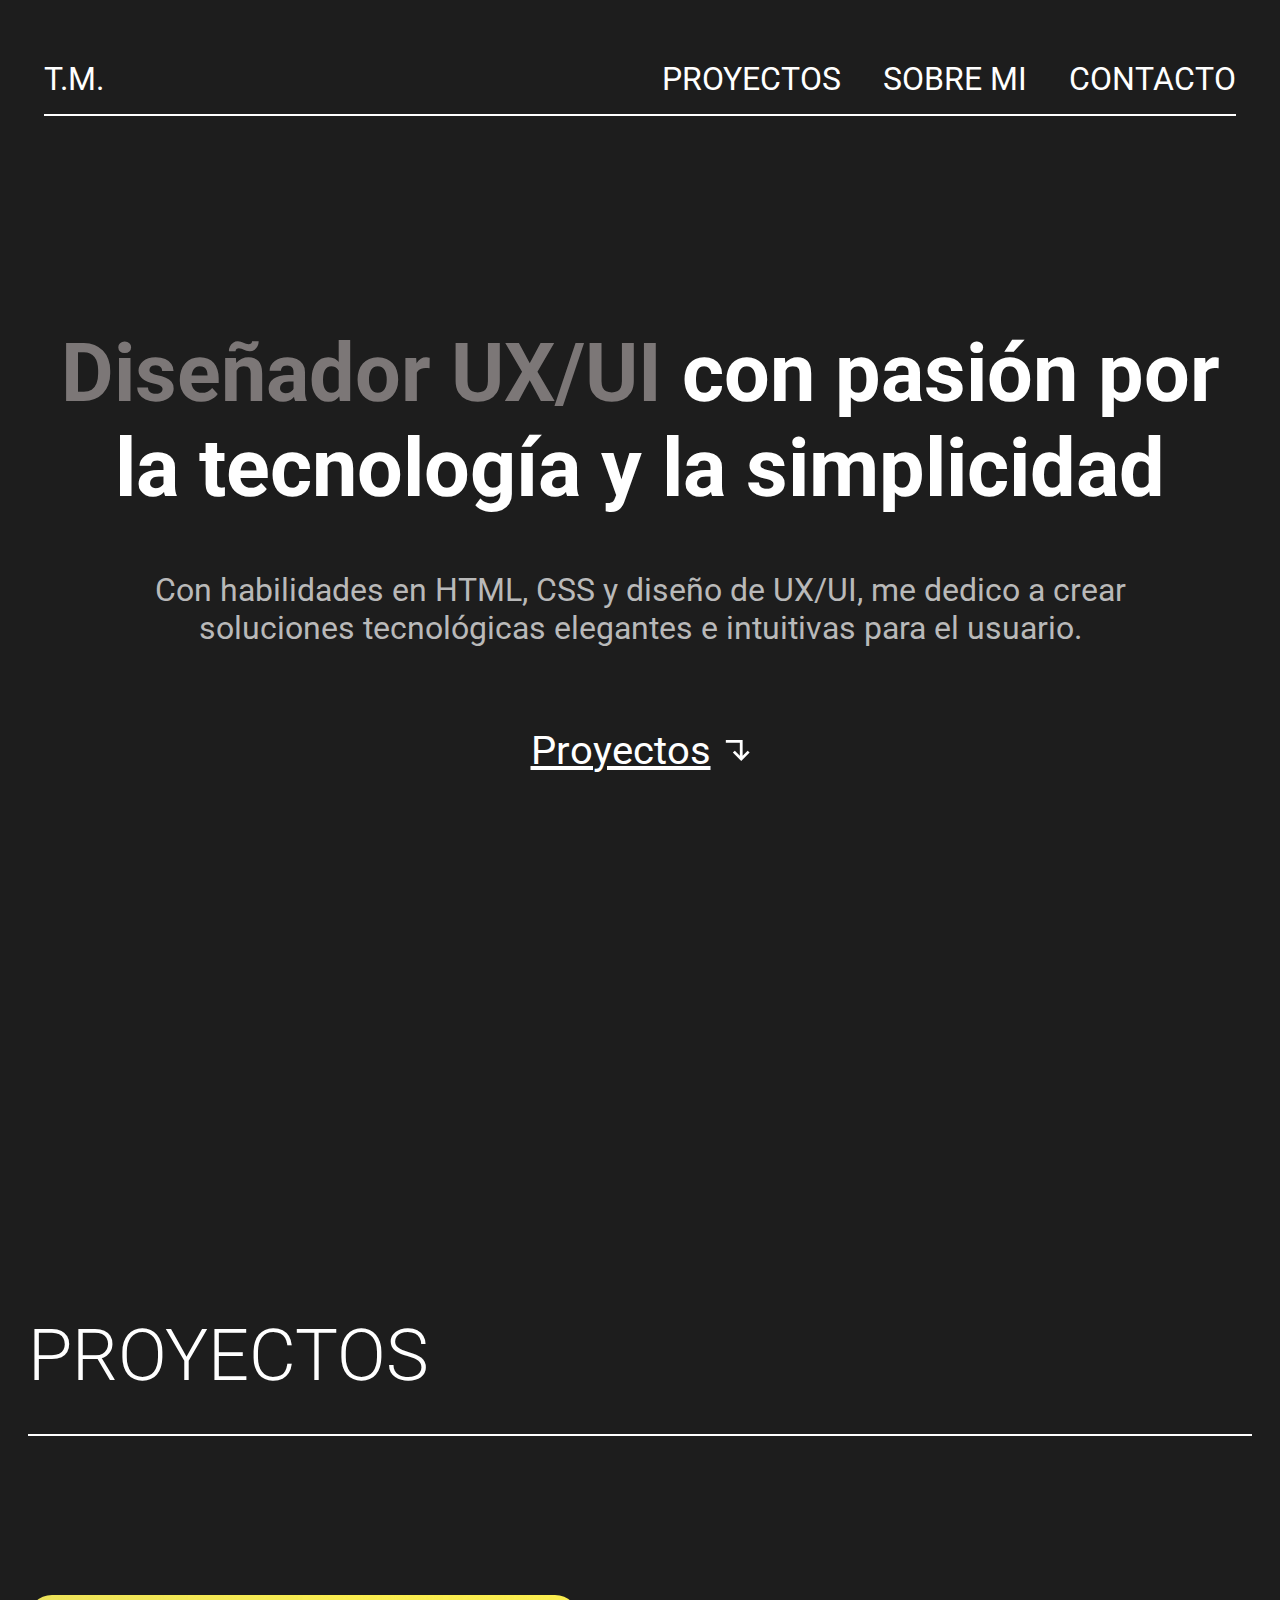
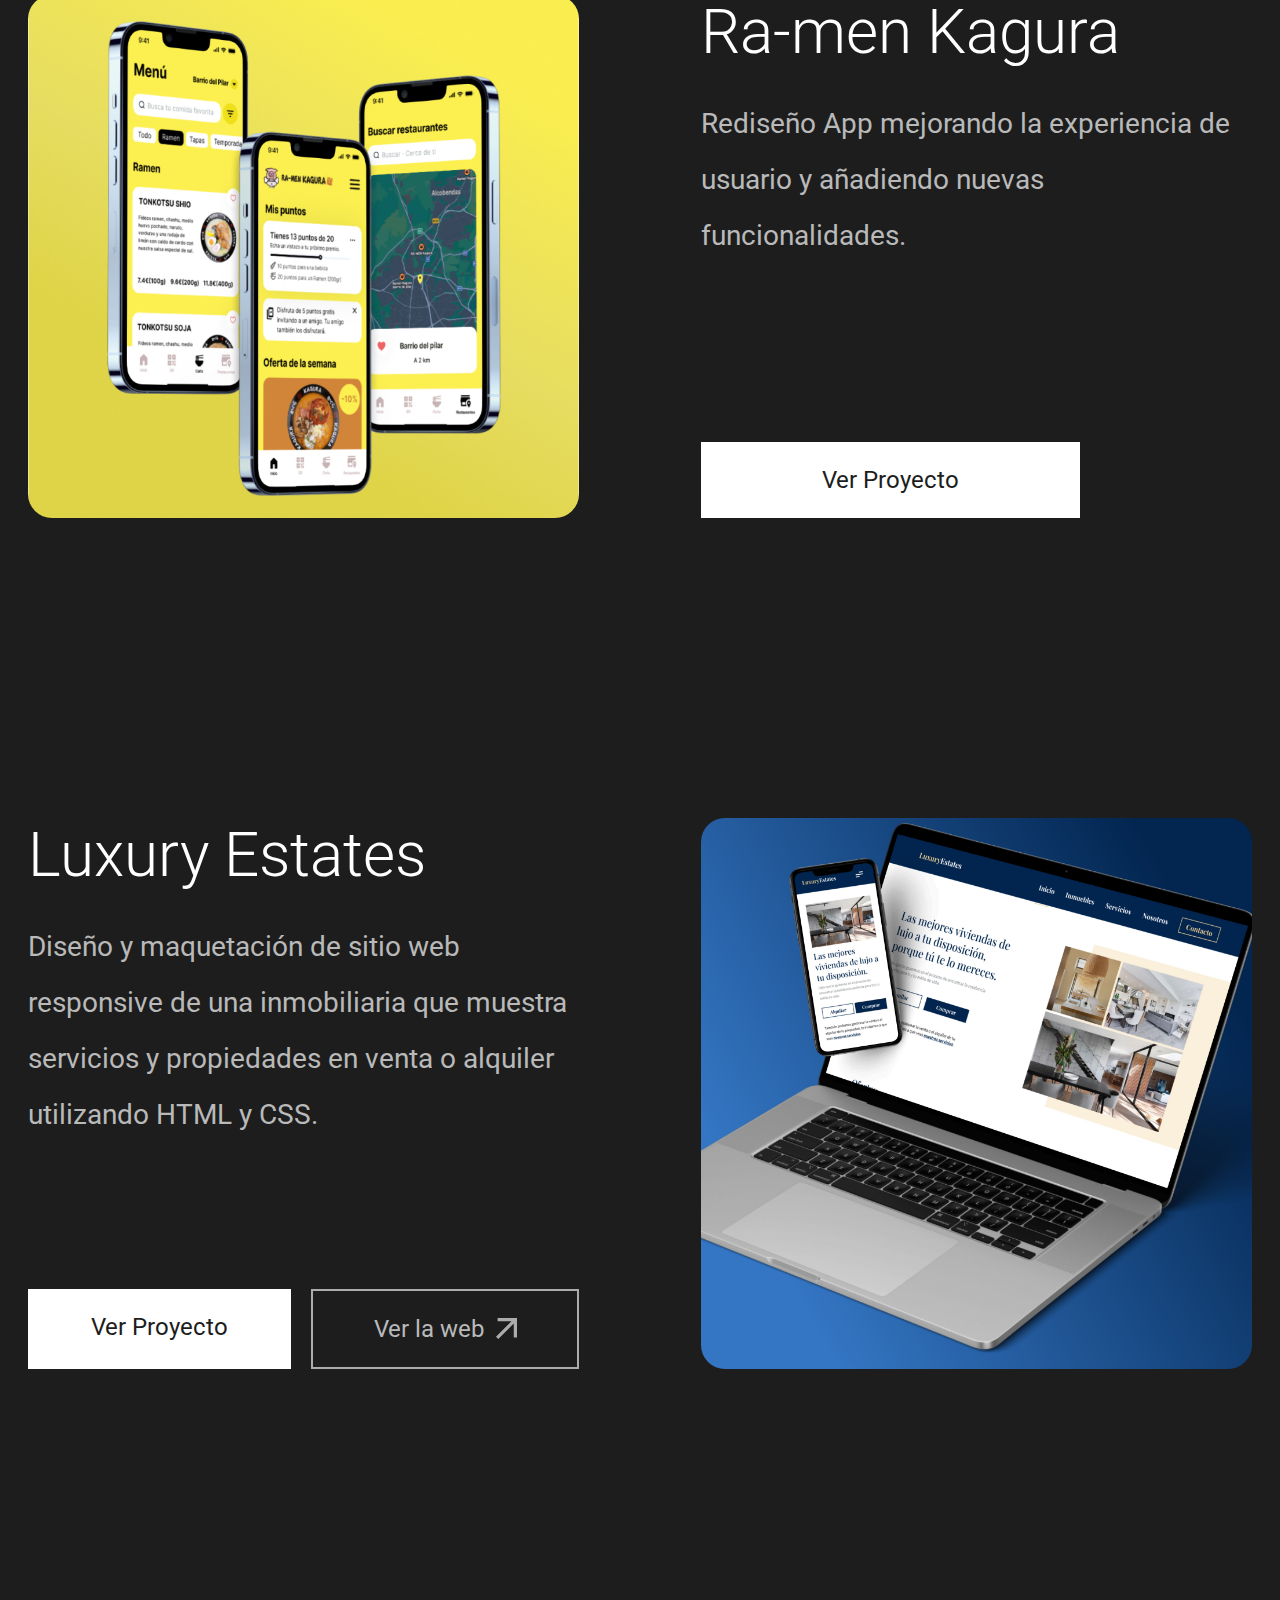
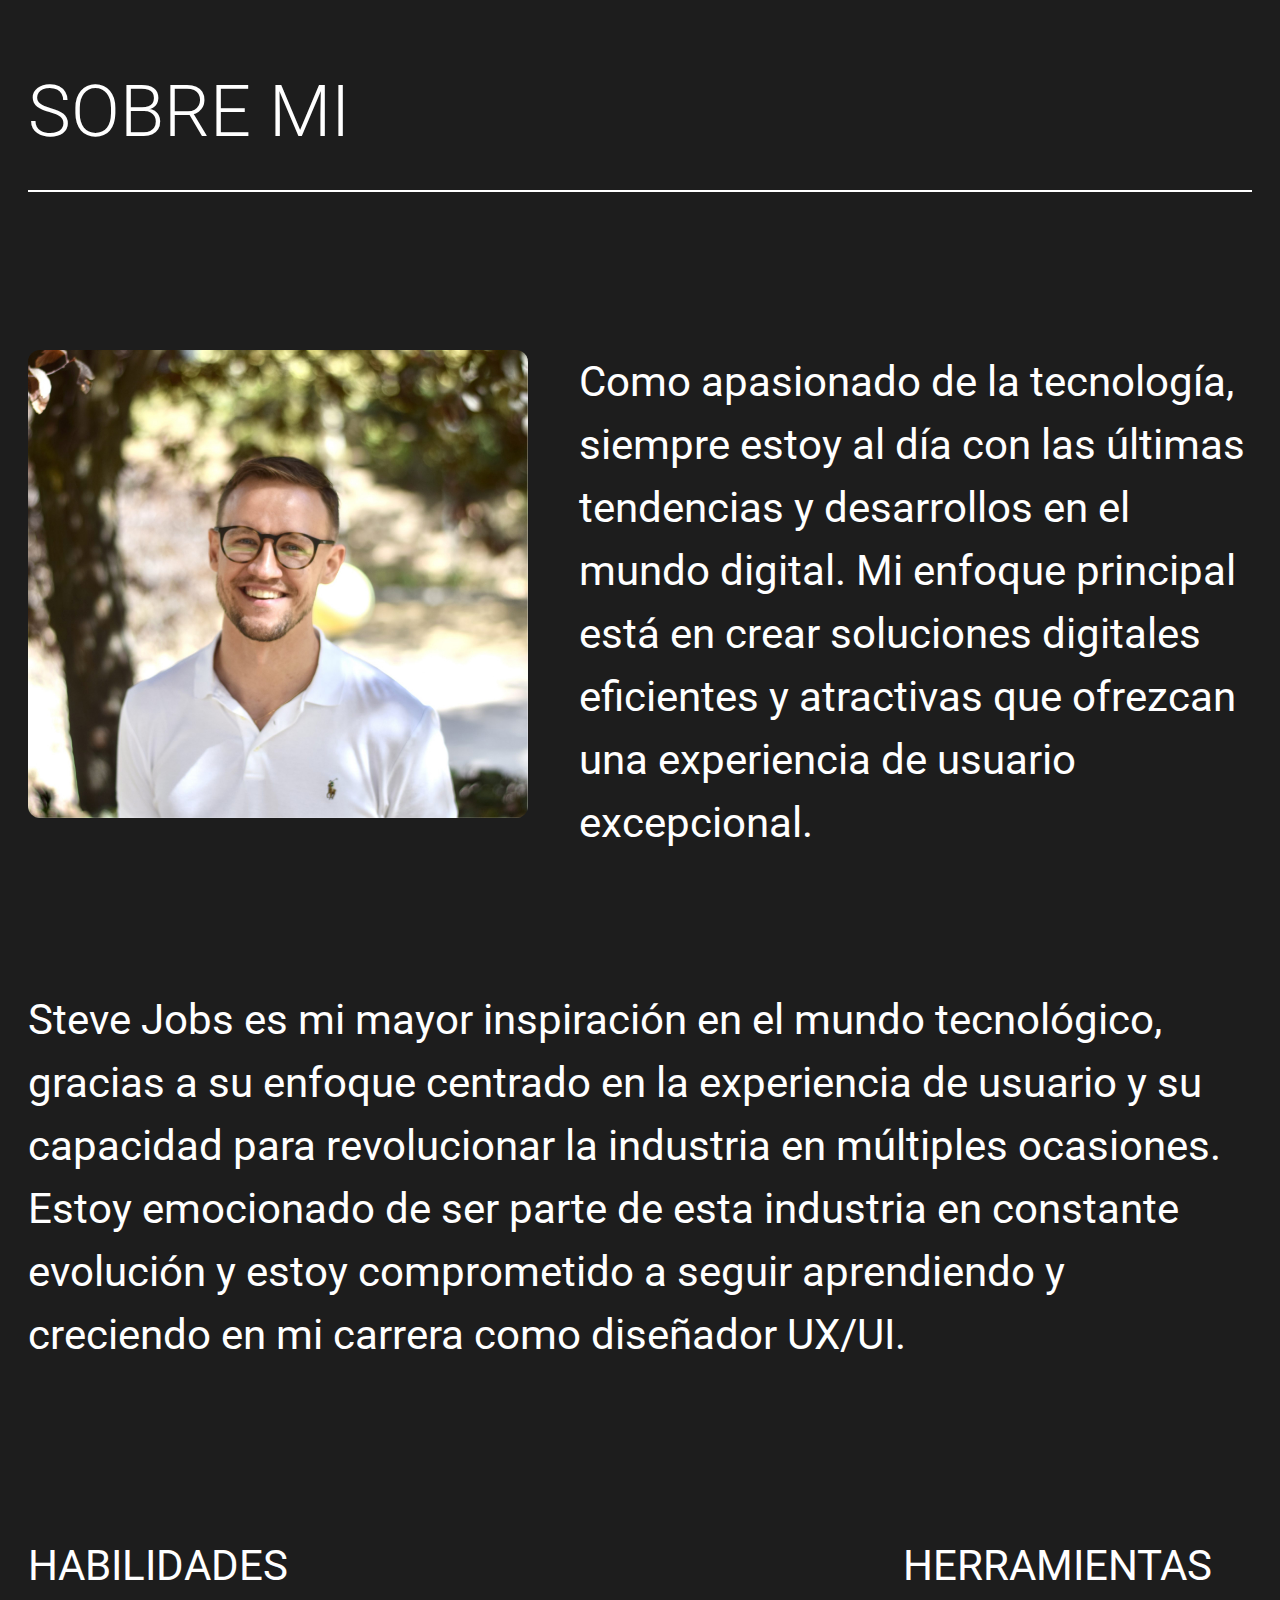
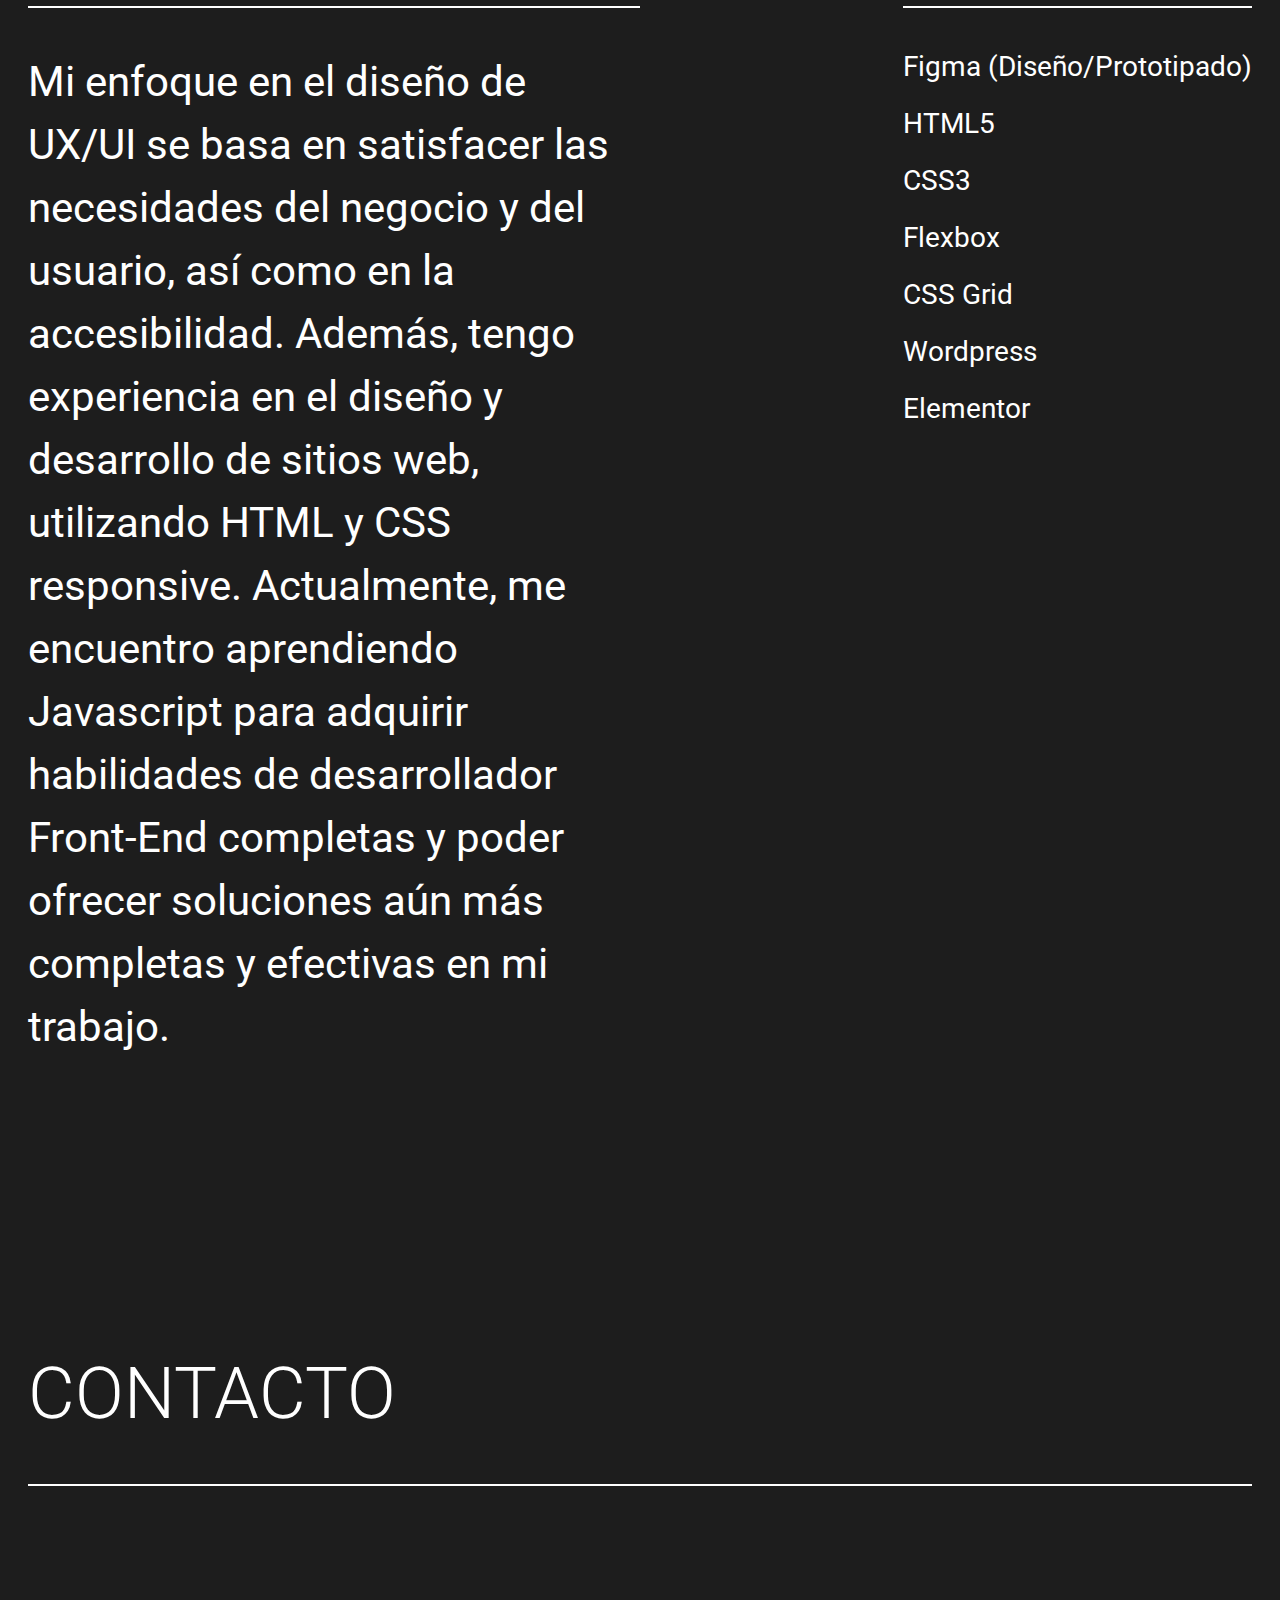
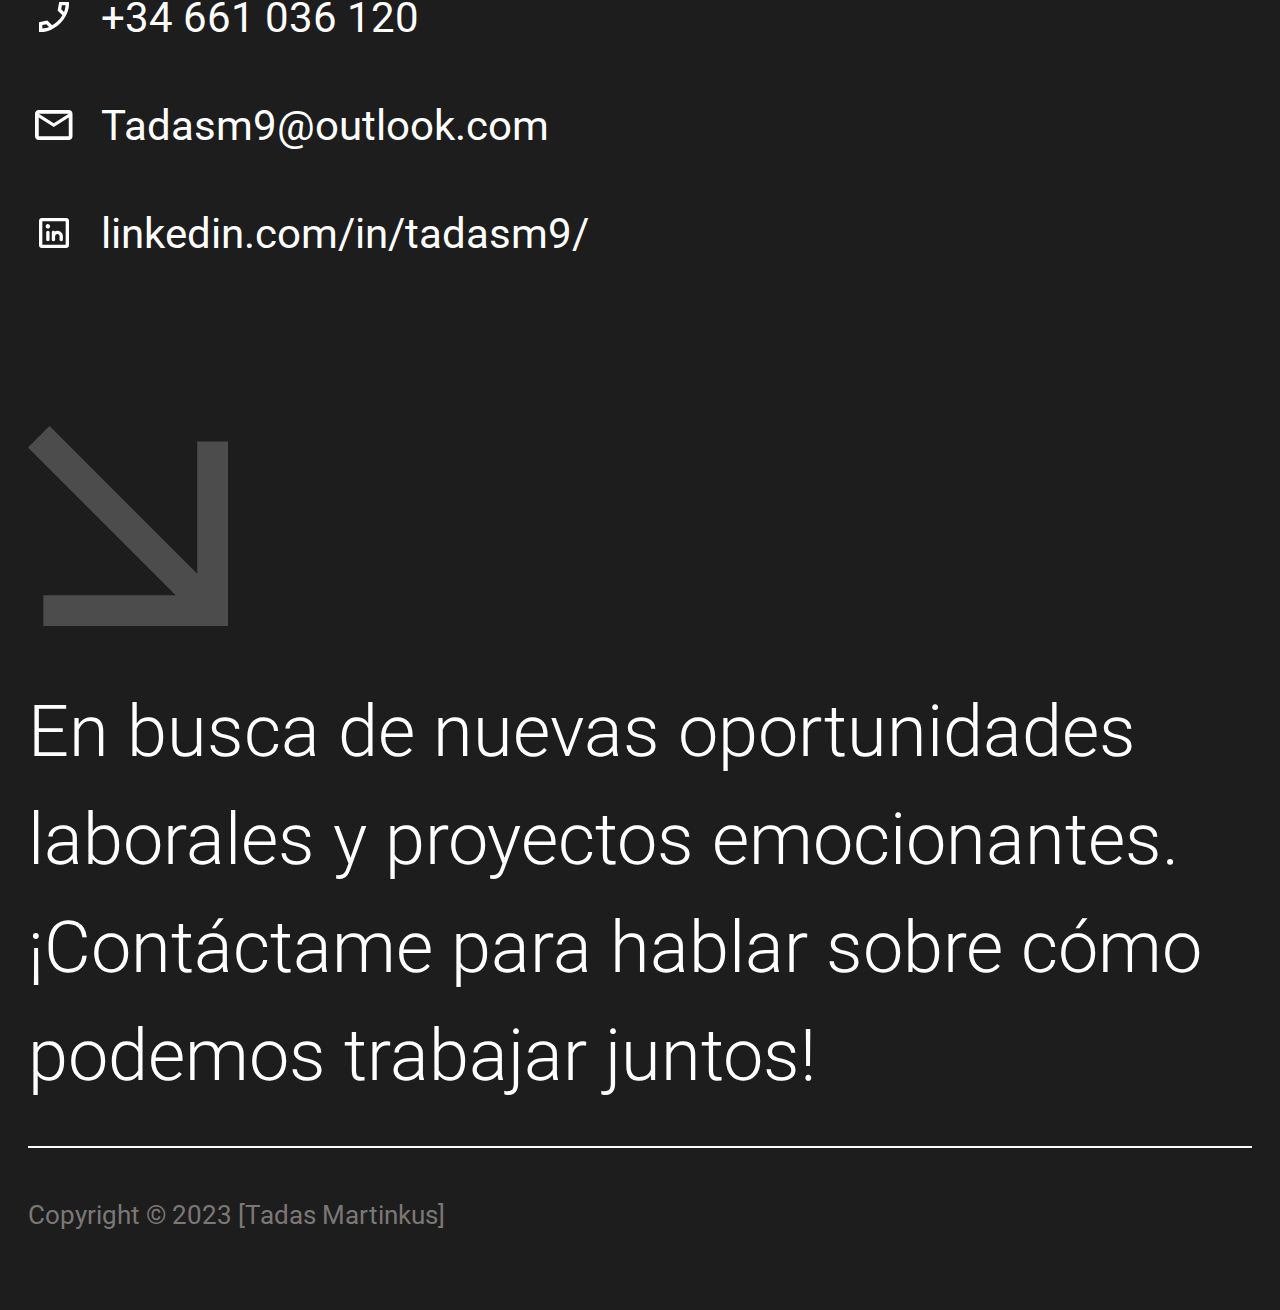
==== commit 5dafd87b: "Update index.html" ====
--- a/index.html
+++ b/index.html
@@ -72,7 +72,7 @@
                         </div>
                         <div class="buttons">
                             <a href="proyecto1.html" class="cta1">Ver Proyecto</a>
-                            <a href="https://thadmart9.github.io/LuxuryEstate/" class="cta2"><span>Ver la web</span>
+                            <a href="https://thadmart9.github.io/LuxuryEstate/" class="cta2" target="_blank"><span>Ver la web</span>
                                 <svg width="21" height="21" viewBox="0 0 21 21" fill="none" xmlns="http://www.w3.org/2000/svg">
                                     <path d="M2.26154 21L0 18.7385L15.5077 3.23077H1.61538V0H21V19.3846H17.7692V5.49231L2.26154 21Z" fill="#ACACAC"/>
                                     </svg>
@@ -184,4 +184,4 @@
             });
         </script>
 </body>
-</html>+</html>
--- a/main.css
+++ b/main.css
@@ -350,7 +350,7 @@
         flex-direction: row;
         margin: 0;
         gap: 4.2em;
-    
+        padding: 0;
     }
 
     nav ul li {
@@ -360,6 +360,12 @@
     nav ul li a {
         font-size: 3.2rem;
     }
+
+    .header .wrapper {
+        padding-left: 0;
+        padding-right: 0;
+    }
+
 
     .hide-desktop {
         display: none;
@@ -531,4 +537,4 @@
 
 
 
-}+}
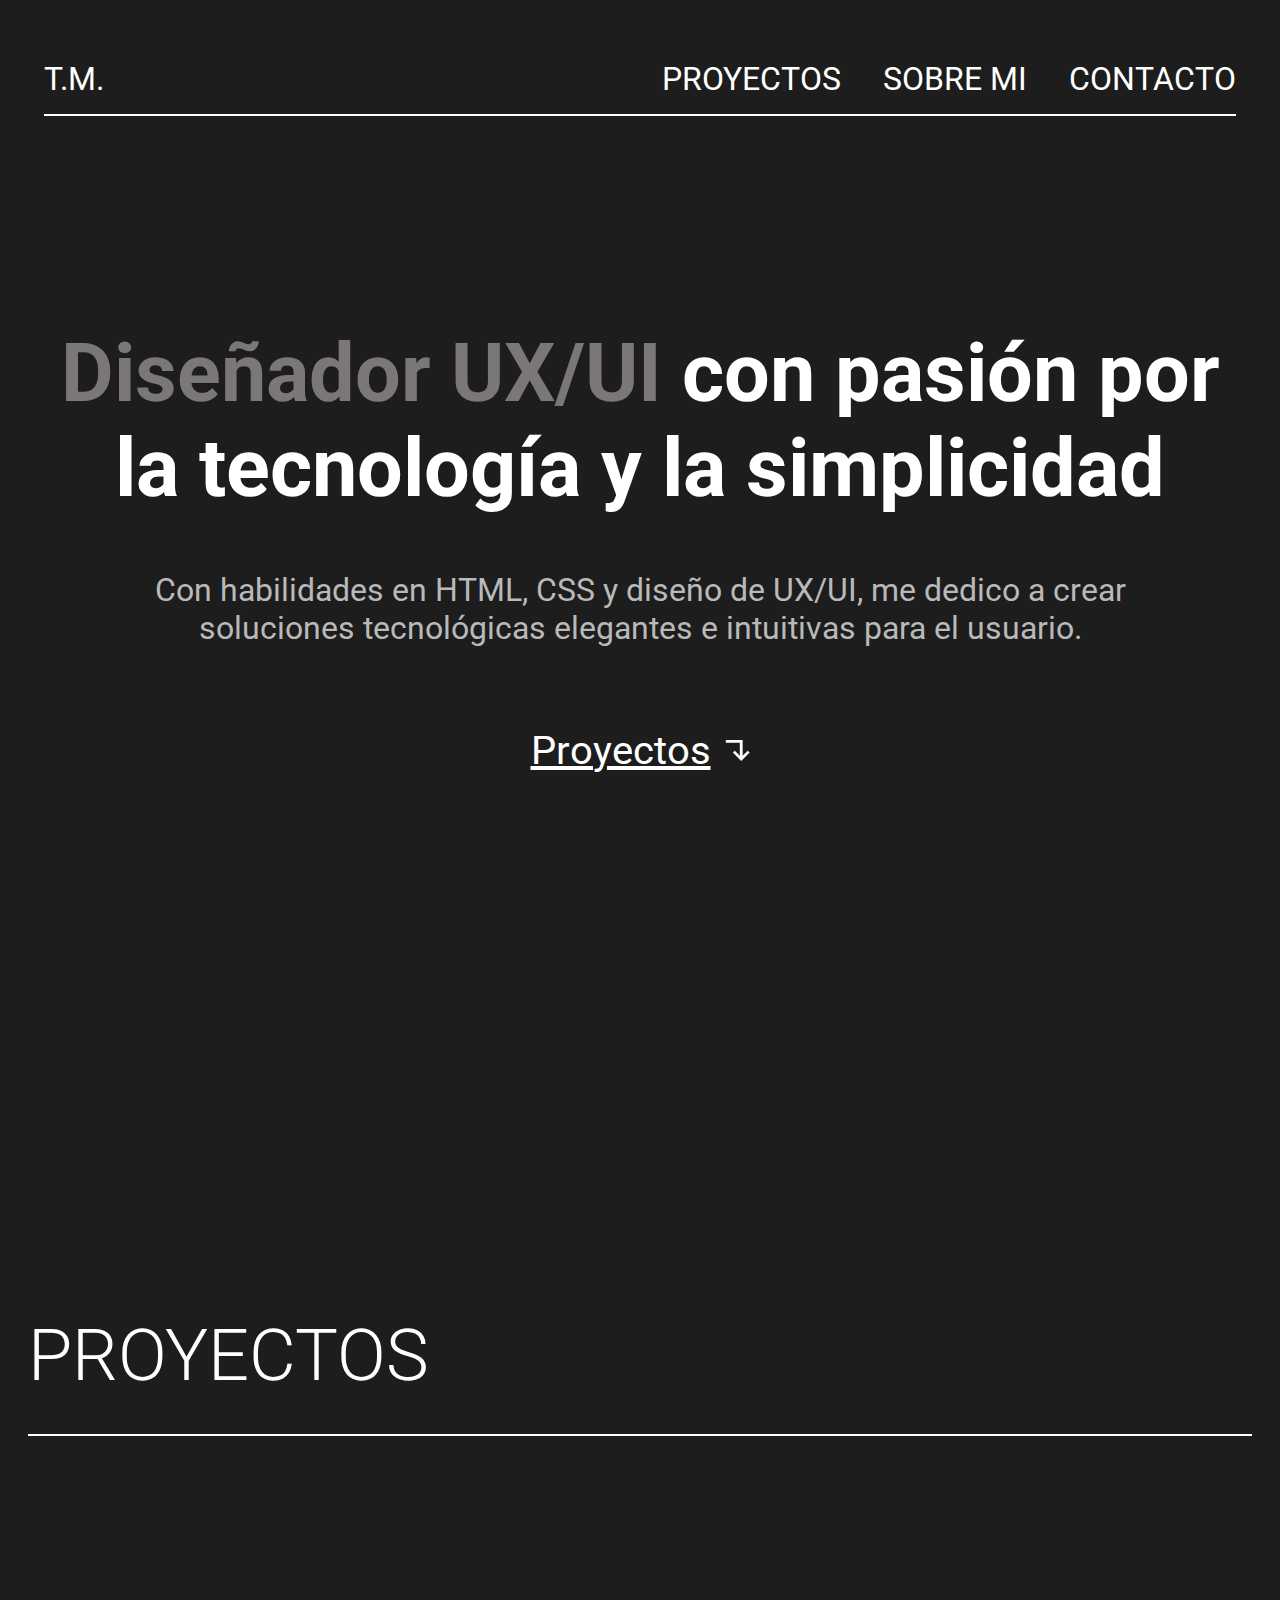
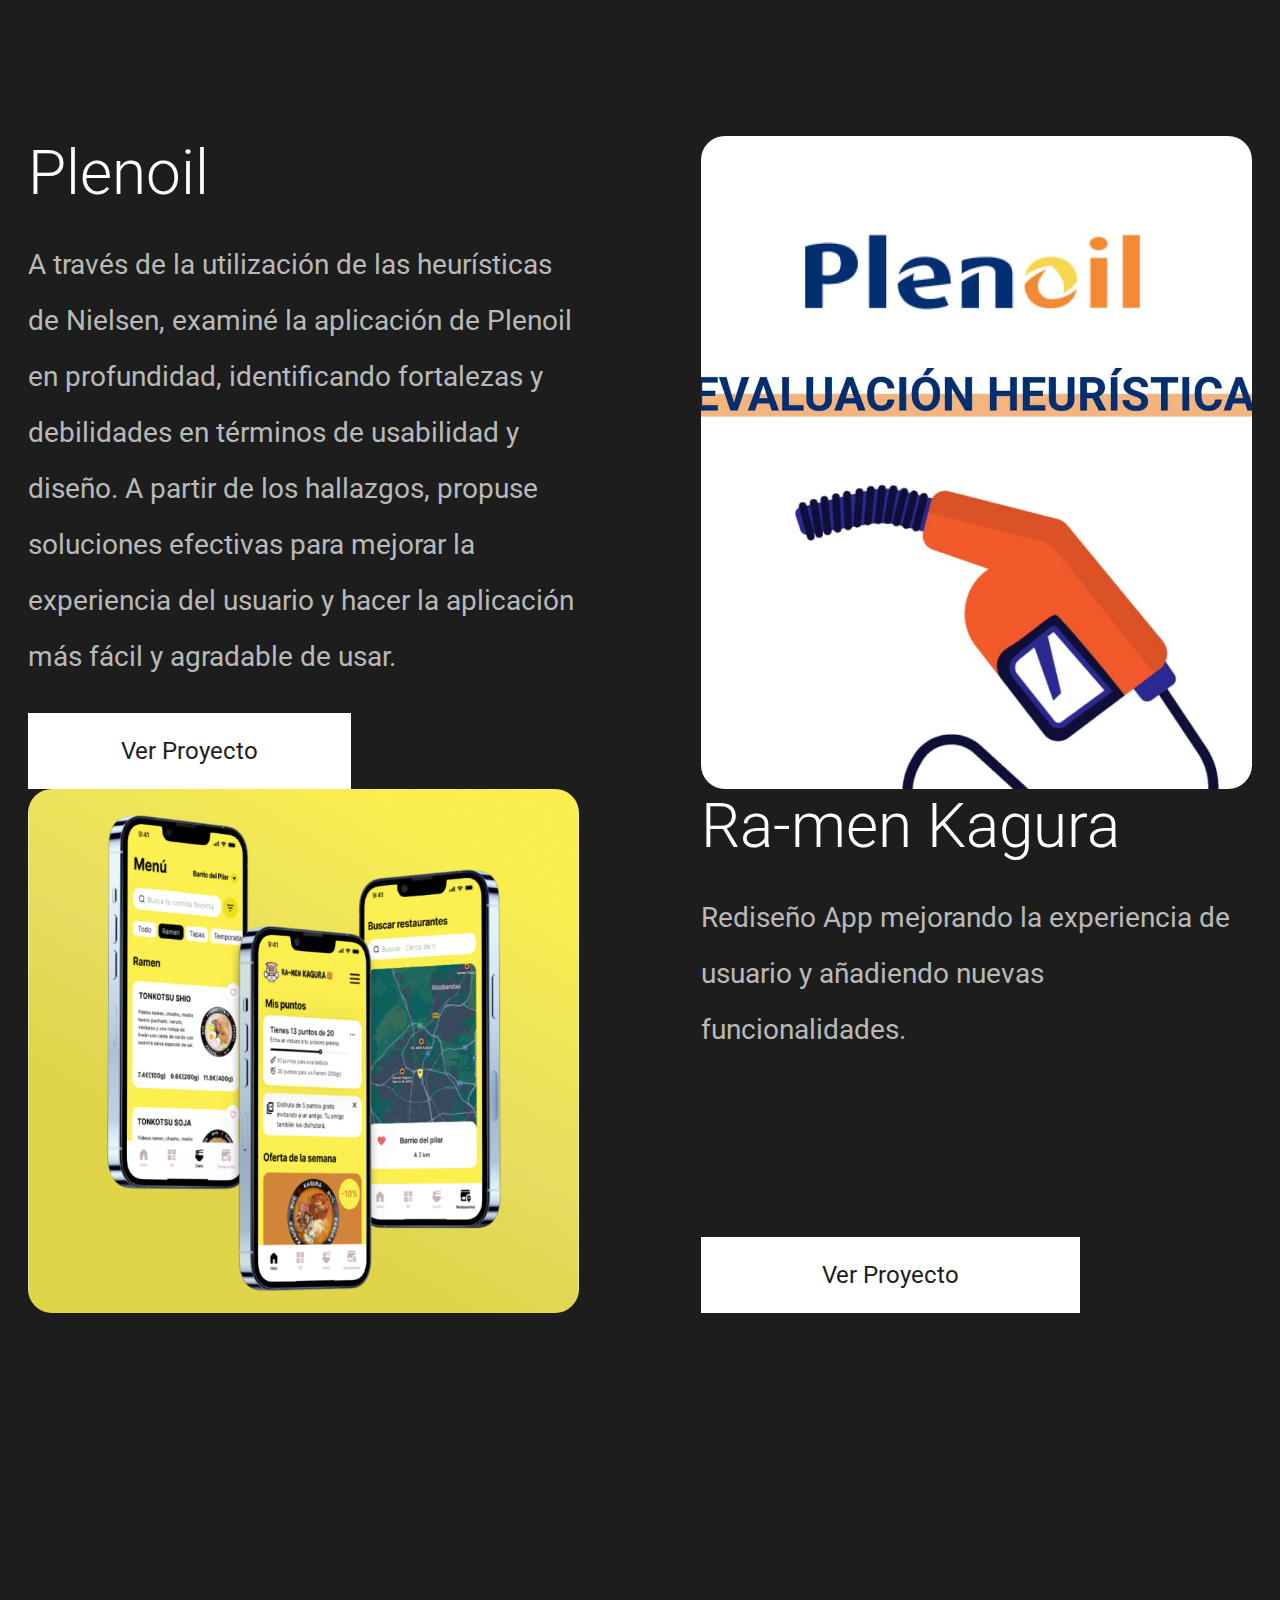
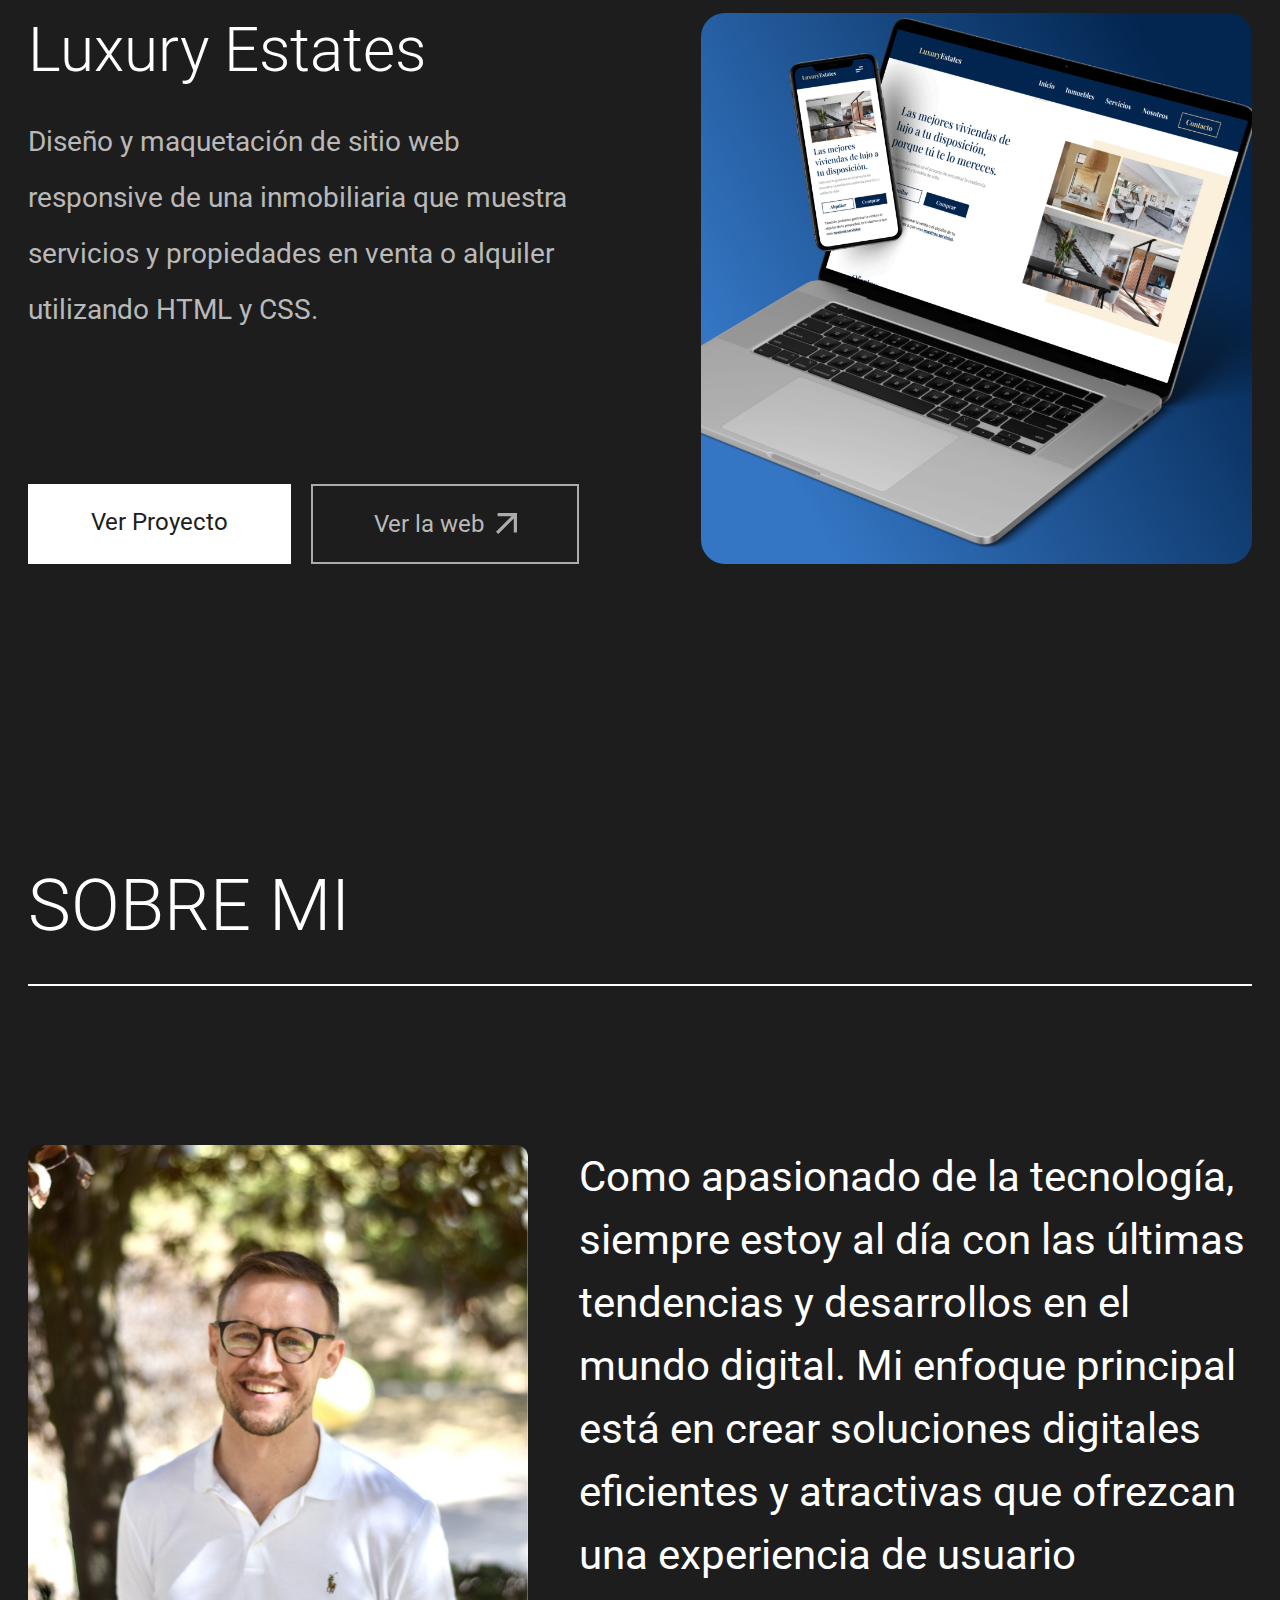
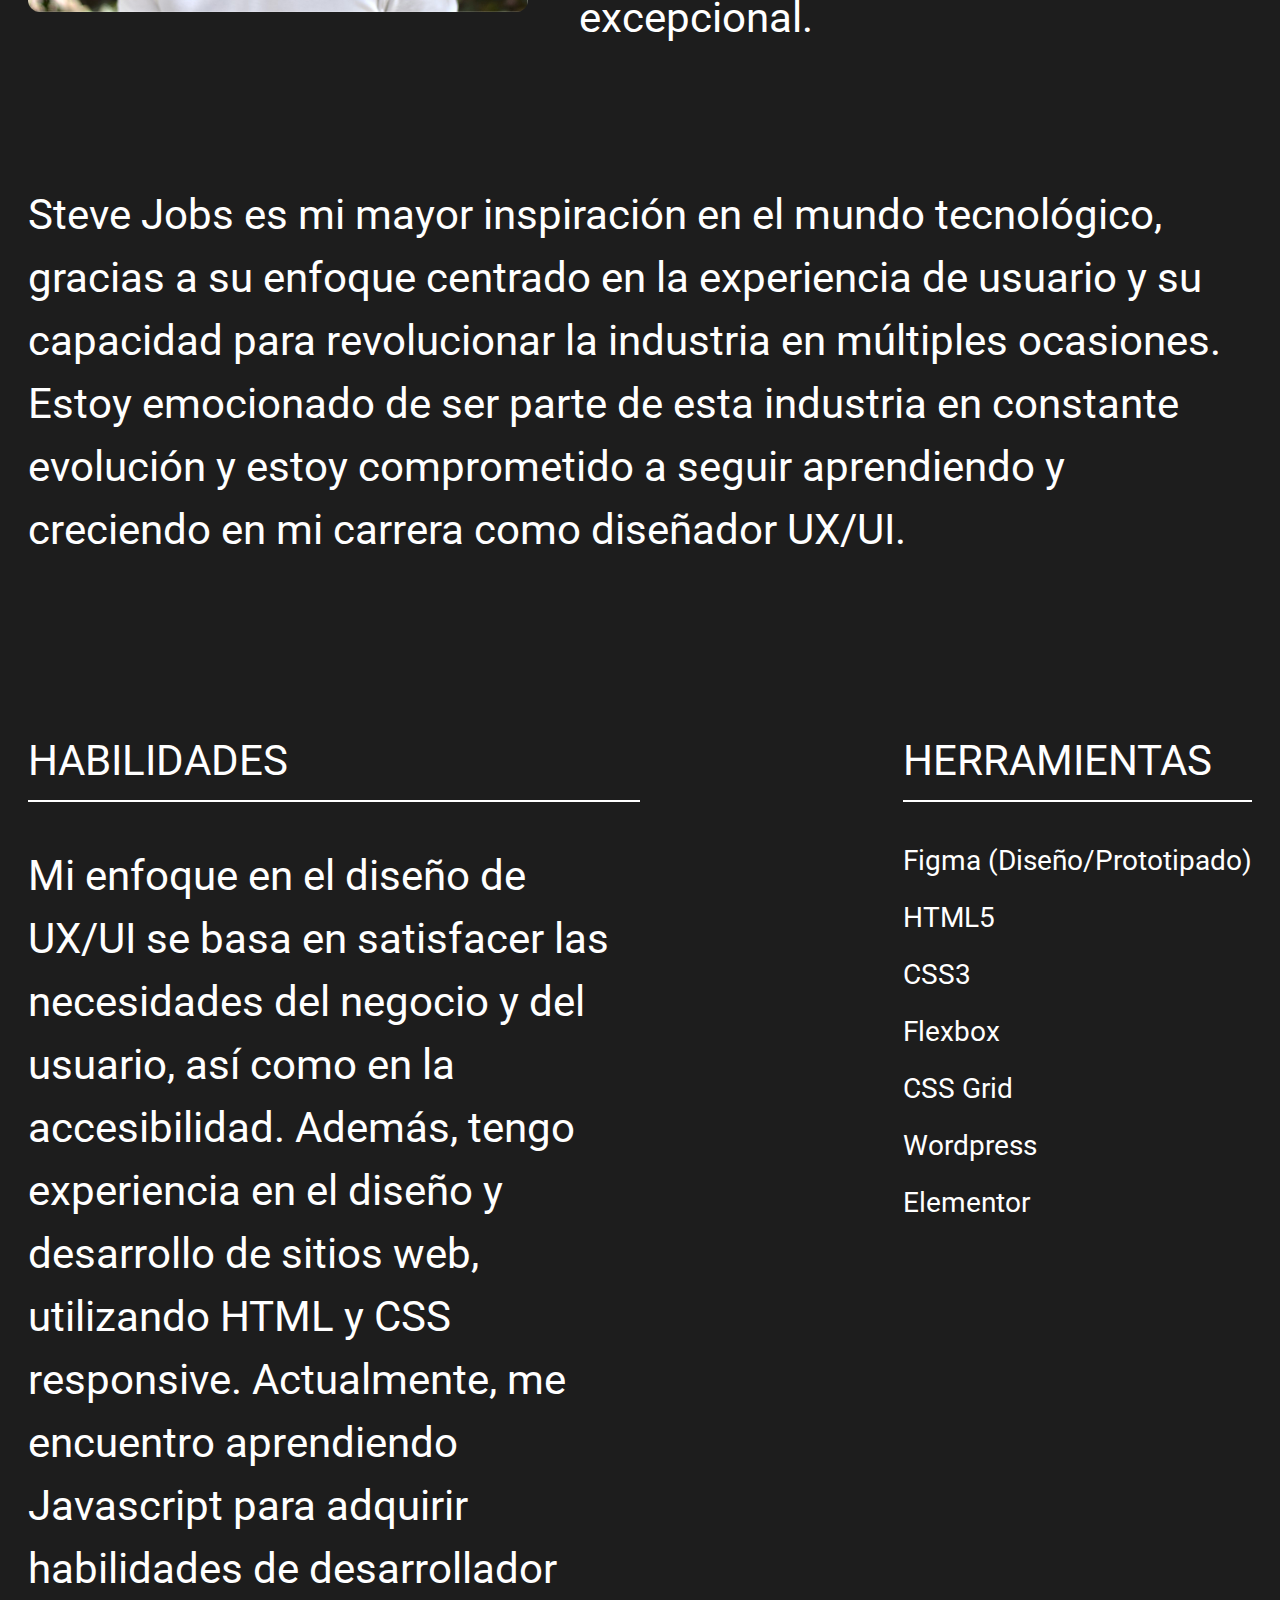
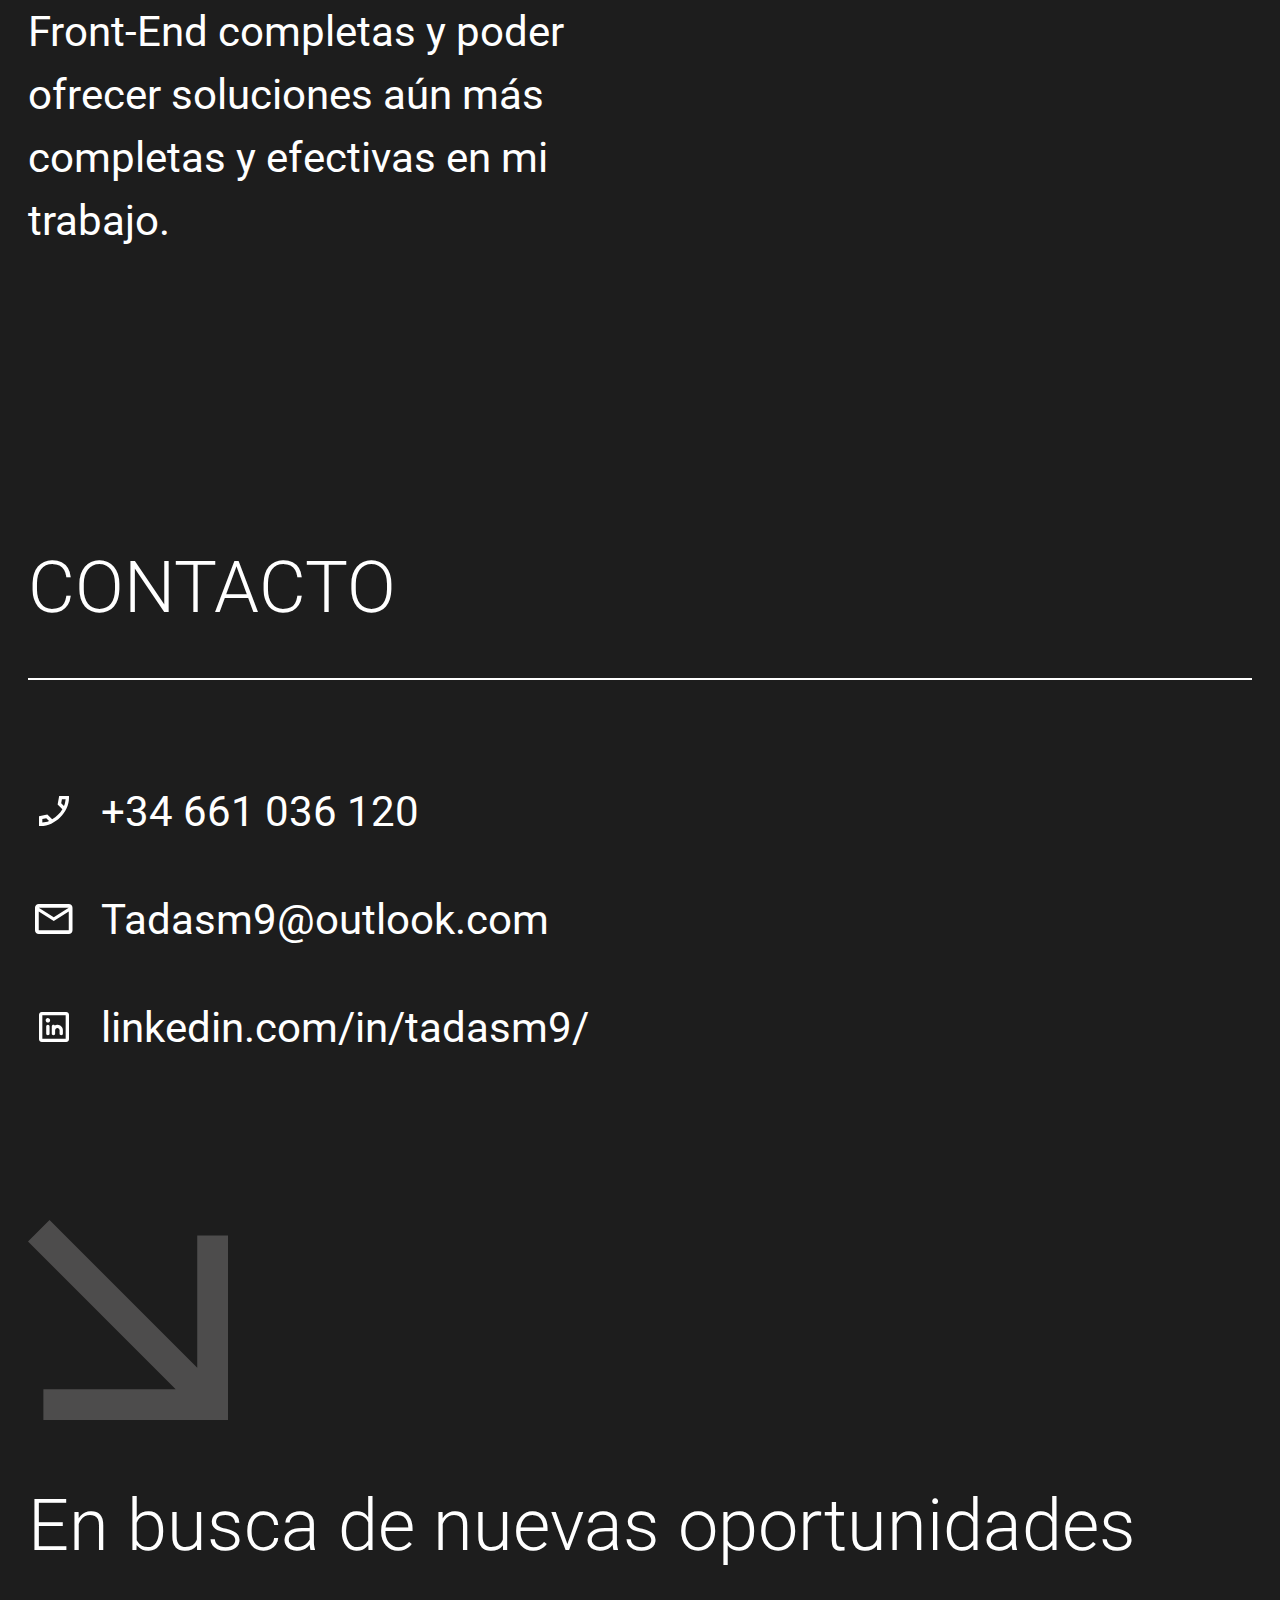
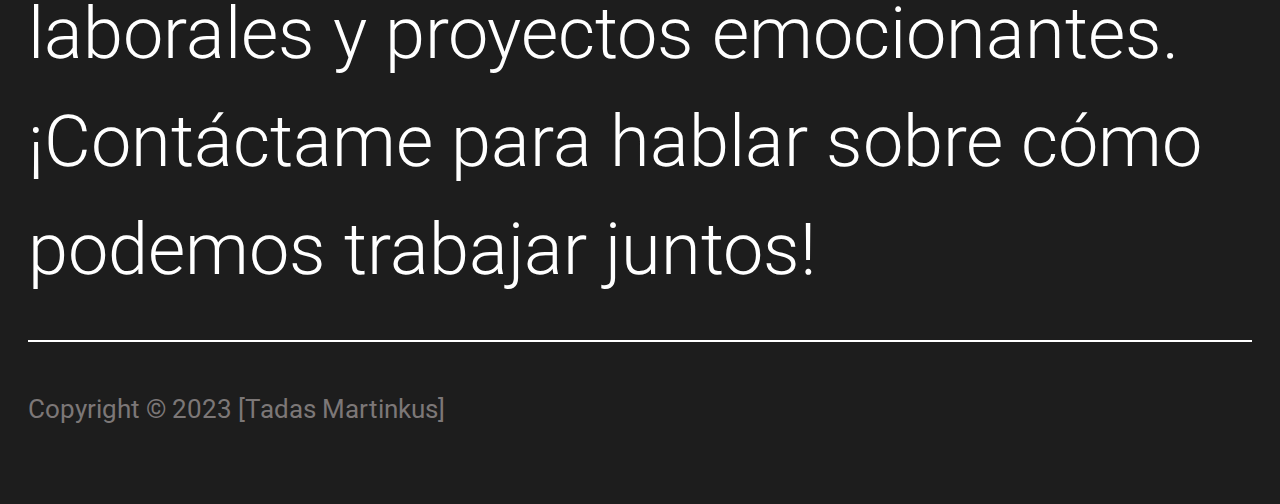
==== commit 8326a35d: "Update index.html" ====
--- a/index.html
+++ b/index.html
@@ -52,6 +52,17 @@
         <section id="proyectos">
             <div class="wrapper">
                 <h2>PROYECTOS</h2>
+                
+                <div class="proyecto2" id="proyecto3">
+                    <img src="assets/plenoil.jpg" alt="plenoil presentacion">
+                    <div class="content">
+                        <div class="description">
+                            <h3>Plenoil</h3>
+                            <p>A través de la utilización de las heurísticas de Nielsen, examiné la aplicación de Plenoil en profundidad, identificando fortalezas y debilidades en términos de usabilidad y diseño. A partir de los hallazgos, propuse soluciones efectivas para mejorar la experiencia del usuario y hacer la aplicación más fácil y agradable de usar.</p>
+                        </div>
+                        <a href="proyecto3.html" class="cta1">Ver Proyecto</a>
+                    </div>
+                </div>
 
                 <div class="proyecto1">
                     <img src="assets/Ramen.jpg" alt="ramen kagura mockups">
